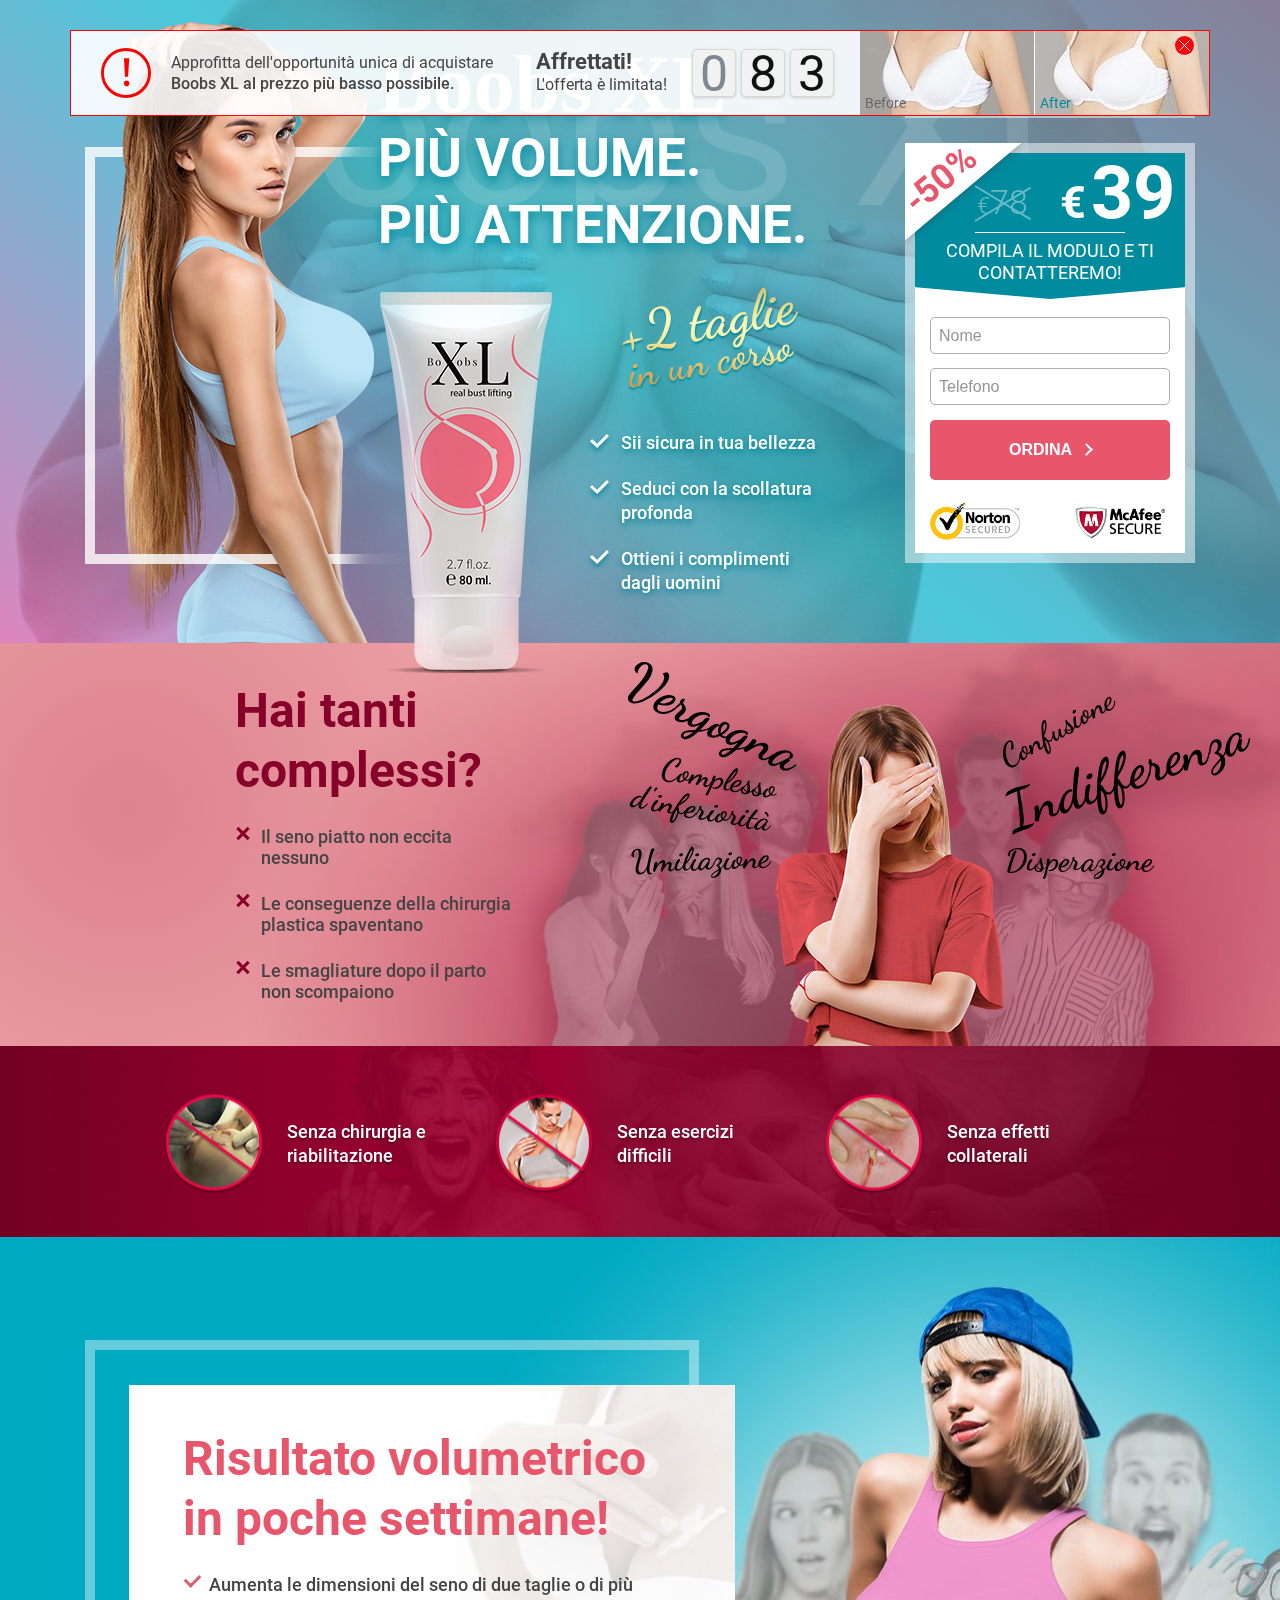
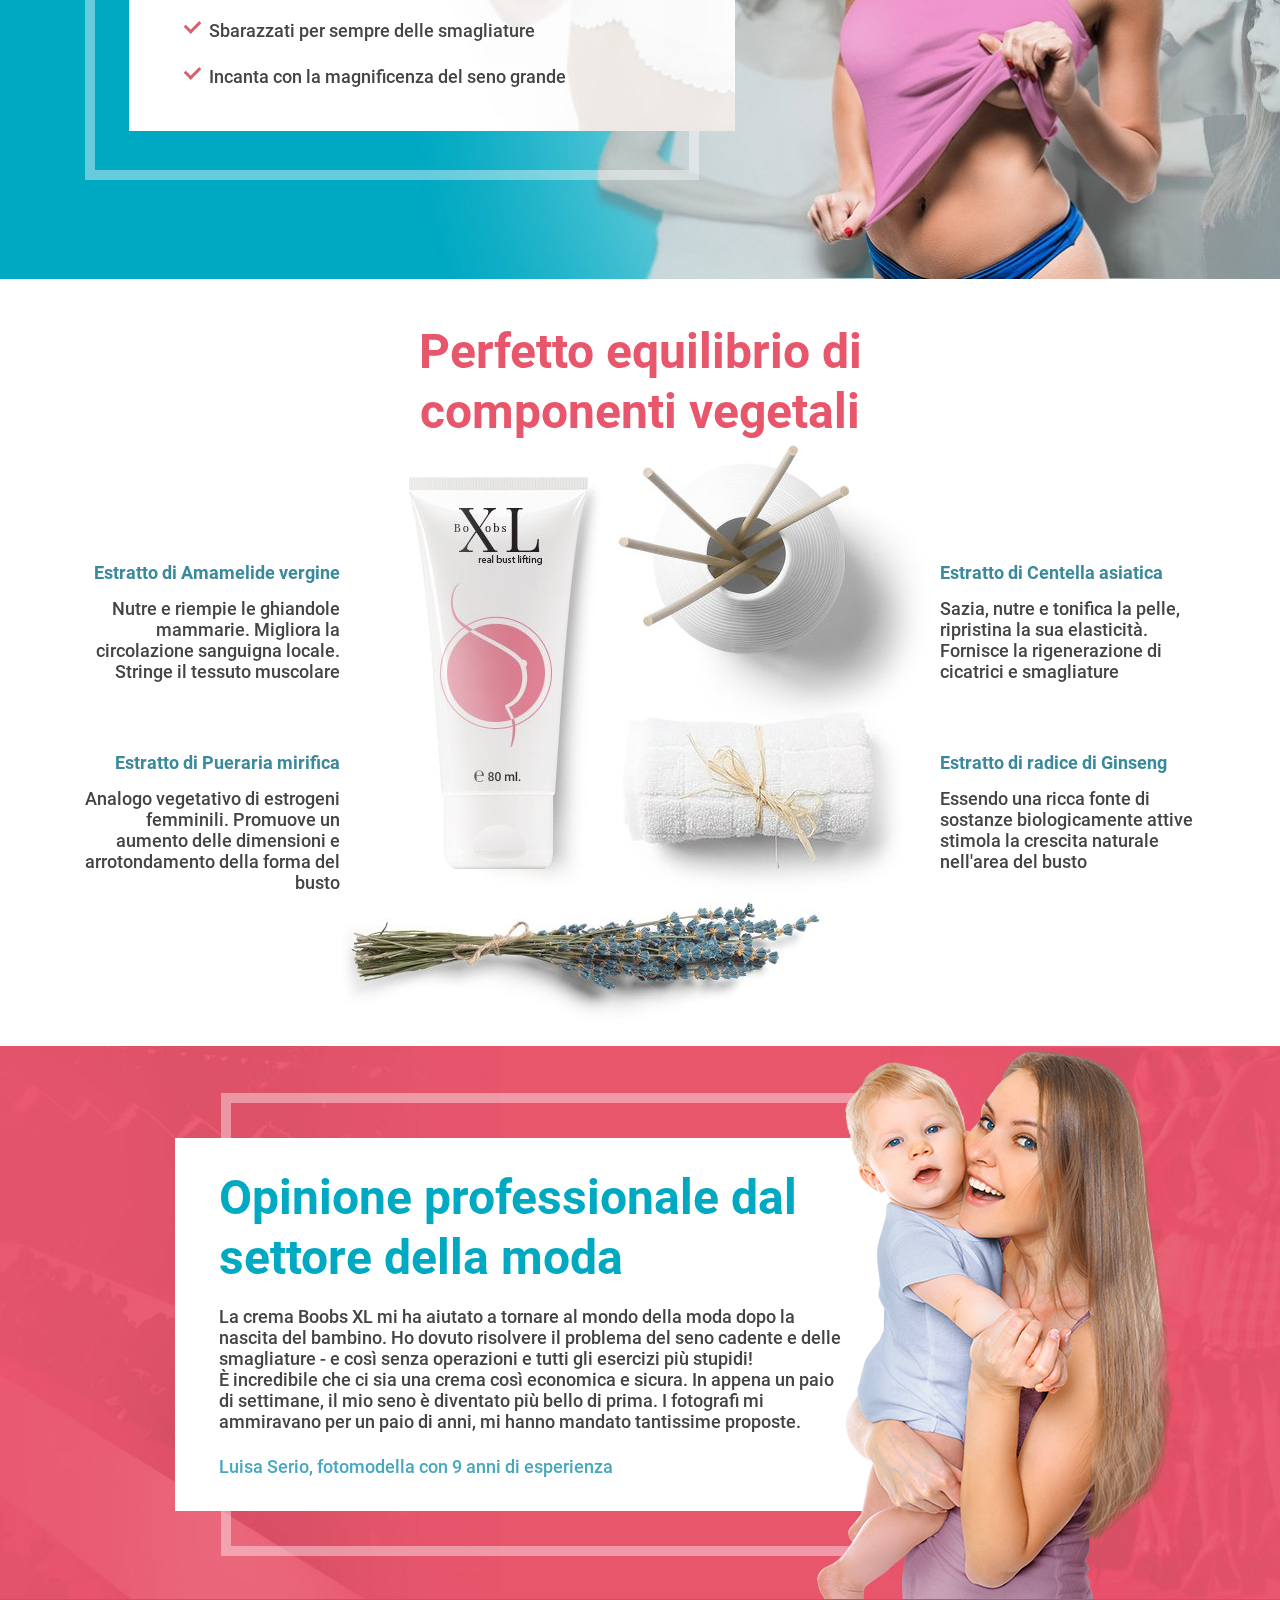
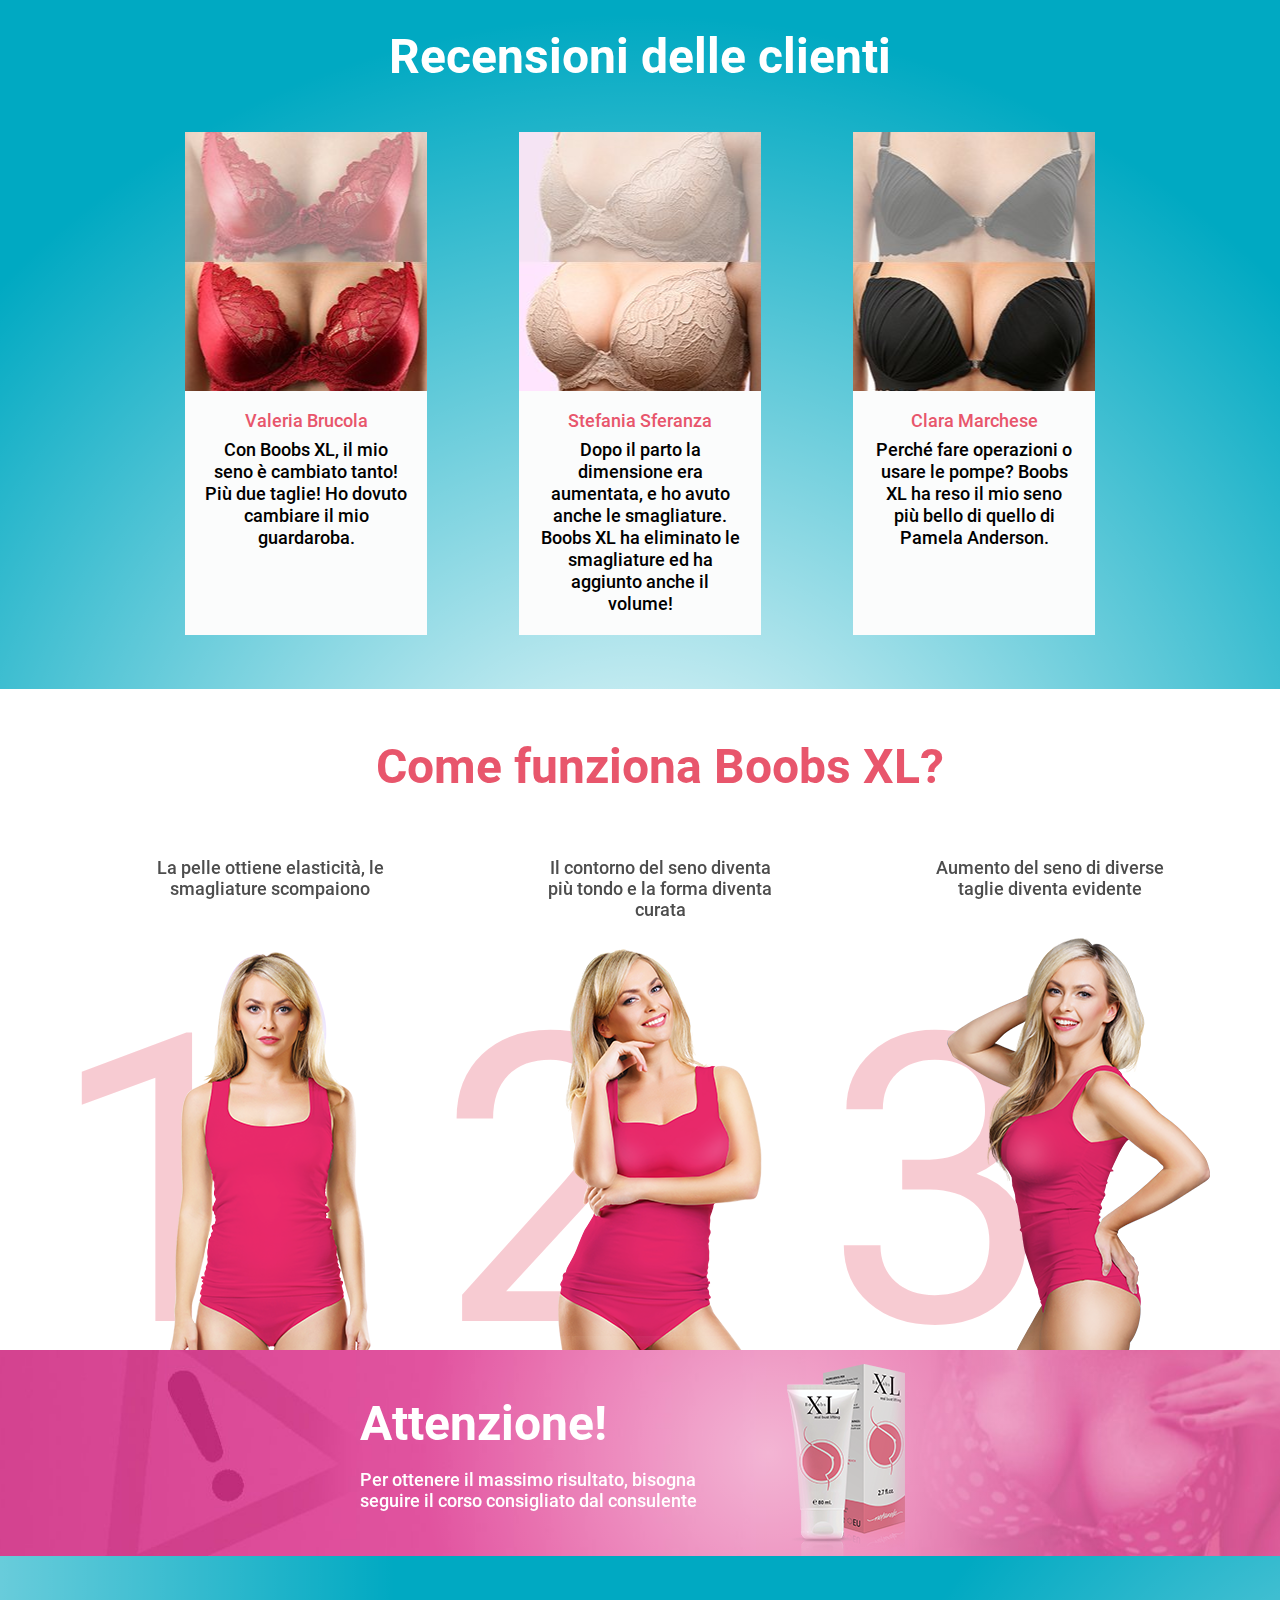
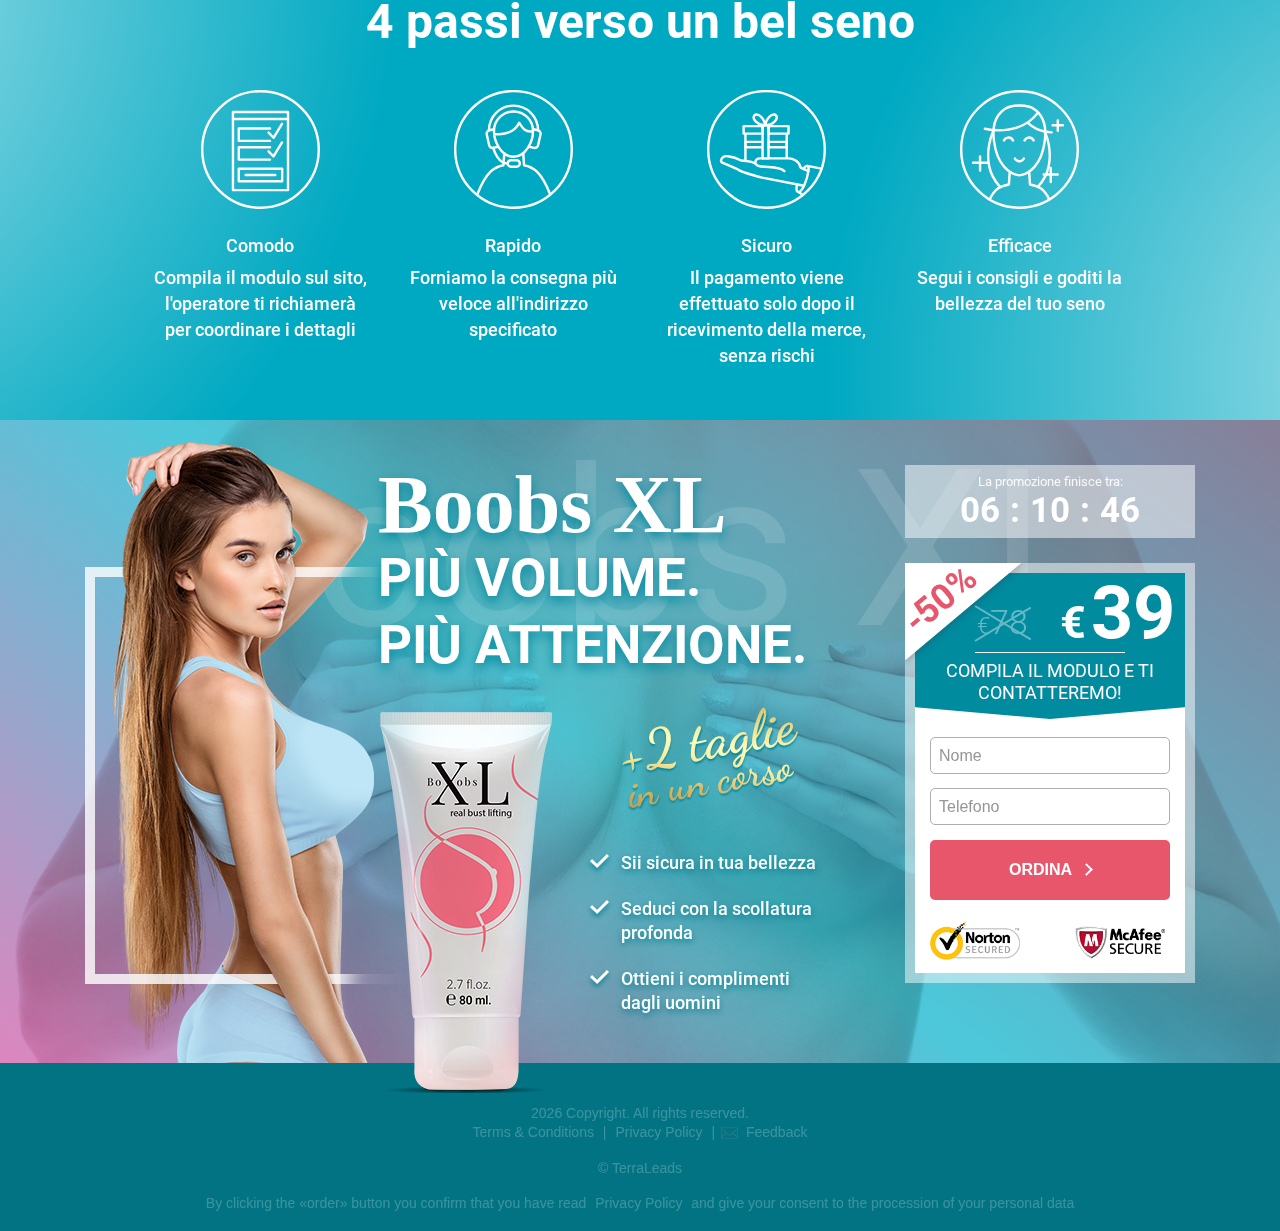
==== boobs-xl/index.html @ 7224a563 "add boobs" ====
<!DOCTYPE html>
<html lang="it">

<head>
  <meta charset="UTF-8">
  <meta name="viewport" content="width=device-width, user-scalable=no, initial-scale=1.0, maximum-scale=1.0, minimum-scale=1.0">
  <meta http-equiv="X-UA-Compatible" content="ie=edge">
  <link href="favicon.ico" rel="shortcut icon" type="image/x-icon"/>
  <style>
    .slick-list,.slick-slider,.slick-track{display:block;position:relative}.slick-loading .slick-slide,.slick-loading .slick-track{visibility:hidden}.slick-dots,ol,ul{list-style:none}.counter__elem,.out,.slick-dots li button,.slick-list,.tl-order{overflow:hidden}.slick-slider{box-sizing:border-box;-webkit-user-select:none;-moz-user-select:none;-ms-user-select:none;user-select:none;-webkit-touch-callout:none;-khtml-user-select:none;-ms-touch-action:pan-y;touch-action:pan-y;-webkit-tap-highlight-color:transparent}.counter__elem,.timer{-moz-user-select:none;-ms-user-select:none}.slick-list{margin:0;padding:0}.slick-list:focus{outline:0}.slick-list.dragging{cursor:pointer;cursor:hand}.slick-slider .slick-list,.slick-slider .slick-track{-webkit-transform:translate3d(0,0,0);-moz-transform:translate3d(0,0,0);-ms-transform:translate3d(0,0,0);-o-transform:translate3d(0,0,0);transform:translate3d(0,0,0)}.slick-track{top:0;left:0;margin-left:auto;margin-right:auto}.slick-track:after,.slick-track:before{display:table;content:''}.slick-track:after{clear:both}.slick-slide{display:none;float:left;height:100%;min-height:1px}[dir=rtl] .slick-slide{float:right}.slick-slide img{display:block}.slick-slide.slick-loading img{display:none}.slick-slide.dragging img{pointer-events:none}.slick-initialized .slick-slide{display:block}.slick-vertical .slick-slide{display:block;height:auto;border:1px solid transparent}.slick-arrow.slick-hidden{display:none}.slick-loading .slick-list{background:url(img/ajax-loader.gif) center center no-repeat #fff}a,abbr,acronym,address,applet,article,aside,audio,b,big,blockquote,body,canvas,caption,center,cite,code,dd,del,details,dfn,div,dl,dt,em,embed,fieldset,figcaption,figure,footer,form,h1,h2,h3,h4,h5,h6,header,hgroup,html,i,iframe,img,ins,kbd,label,legend,li,mark,menu,nav,object,ol,output,p,pre,q,ruby,s,samp,section,small,span,strike,strong,sub,summary,sup,table,tbody,td,tfoot,th,thead,time,tr,tt,u,ul,var,video{margin:0;padding:0;border:0;font:inherit;vertical-align:baseline;-webkit-box-sizing:border-box;box-sizing:border-box}.title,body,h1,h2,h3,h4,h5,h6{font-family:Roboto,sans-serif}article,aside,details,figcaption,figure,footer,header,hgroup,menu,nav,section{display:block}body{line-height:1;-webkit-text-size-adjust:100%}blockquote,q{quotes:none}blockquote:after,blockquote:before,q:after,q:before{content:'';content:none}table{border-collapse:collapse;border-spacing:0}.icon{font-size:10px}.icon:before{content:' ';vertical-align:middle;display:inline-block;background-image:url(img/svg/sprite.svg);background-repeat:no-repeat;-webkit-background-size:11.8em 47.2em;background-size:11.8em 47.2em}.no-svg .icon:before{background-image:url(svg/sprite.png)}.icon.svg-first:before{background-position:-1em -1em;width:9.8em;height:9.8em}.icon.svg-fourth:before{background-position:-1em -12.8em;width:9.8em;height:9.8em}.icon.svg-second:before{background-position:-1em -24.6em;width:9.8em;height:9.8em}.icon.svg-third:before{background-position:-1em -36.4em;width:9.8em;height:9.8em}@font-face{font-family:Roboto;font-style:normal;font-weight:300;src:url(fonts/roboto-300.eot);src:local("Roboto Light"),local("Roboto-Light"),url(fonts/roboto-300.eot?#iefix) format("embedded-opentype"),url(fonts/roboto-300.woff2) format("woff2"),url(fonts/roboto-300.woff) format("woff"),url(fonts/roboto-300.ttf) format("truetype"),url(fonts/roboto-300.svg#Roboto) format("svg")}@font-face{font-family:Roboto;font-style:normal;font-weight:400;src:url(fonts/roboto-regular.eot);src:local("Roboto"),local("Roboto-Regular"),url(fonts/roboto-regular.eot?#iefix) format("embedded-opentype"),url(fonts/roboto-regular.woff2) format("woff2"),url(fonts/roboto-regular.woff) format("woff"),url(fonts/roboto-regular.ttf) format("truetype"),url(fonts/roboto-regular.svg#Roboto) format("svg")}@font-face{font-family:Roboto;font-style:normal;font-weight:500;src:url(fonts/roboto-500.eot);src:local("Roboto Medium"),local("Roboto-Medium"),url(fonts/roboto-500.eot?#iefix) format("embedded-opentype"),url(fonts/roboto-500.woff2) format("woff2"),url(fonts/roboto-500.woff) format("woff"),url(fonts/roboto-500.ttf) format("truetype"),url(fonts/roboto-500.svg#Roboto) format("svg")}@font-face{font-family:Roboto;font-style:normal;font-weight:700;src:url(fonts/roboto-700.eot);src:local("Roboto Bold"),local("Roboto-Bold"),url(fonts/roboto-700.eot?#iefix) format("embedded-opentype"),url(fonts/roboto-700.woff2) format("woff2"),url(fonts/roboto-700.woff) format("woff"),url(fonts/roboto-700.ttf) format("truetype"),url(fonts/roboto-700.svg#Roboto) format("svg")}@font-face{font-family:'Dancing Script';font-style:normal;font-weight:700;src:url(fonts/DancingScript-Bold.eot);src:local("Dancing Script Bold"),local("DancingScript-Bold"),url(fonts/DancingScript-Bold.eot?#iefix) format("embedded-opentype"),url(fonts/DancingScript-Bold.woff2) format("woff2"),url(fonts/DancingScript-Bold.woff) format("woff"),url(fonts/DancingScript-Bold.ttf) format("truetype"),url(fonts/DancingScript-Bold.svg#Roboto) format("svg")}html{font-size:16px}.out{min-width:320px}section{padding:28px 0 24px}img{max-width:100%}.inner{position:relative;margin-left:auto;margin-right:auto;padding-left:15px;padding-right:15px;width:320px}.inner:after{content:" ";display:table;clear:both}.title{font-size:1.5rem;font-weight:900;line-height:1.625rem;text-align:center;color:#fff}.title_blue{color:#00a9c2}.title_pink{color:#e8566c}.title_dark{color:#860029}.counter{white-space:nowrap;display:inline-block;font-size:0;padding-right:12px}.counter__elem{display:inline-block;background-color:#f1f2f2;border:1px solid #d7d7d7;-webkit-border-radius:5px;border-radius:5px;-webkit-box-shadow:0 1px 3px rgba(194,194,194,.75);box-shadow:0 1px 3px rgba(194,194,194,.75);color:#111;width:22px;height:28px;font-size:1.8125rem;line-height:1.75rem;margin-right:4px;text-align:center;-webkit-user-select:none;user-select:none}.icons-secure,.timer{-webkit-user-select:none}.counter__elem:nth-of-type(1){color:#828693}.timer,.tl-order{max-width:290px;color:#fff;background-color:rgba(255,255,255,.5)}.counter__elem:last-child{margin-right:0}@-webkit-keyframes scaling{0%{-webkit-transform:scale(1);transform:scale(1)}50%{-webkit-transform:scale(1.5);transform:scale(1.5)}100%,80%{opacity:0}}@keyframes scaling{0%{-webkit-transform:scale(1);transform:scale(1)}50%{-webkit-transform:scale(1.5);transform:scale(1.5)}100%,80%{opacity:0}}.hurryUp__ba{display:none}.timer{font-size:.8125rem;width:100%;font-weight:700;display:-webkit-box;display:-webkit-flex;display:-ms-flexbox;display:flex;-webkit-box-pack:center;-webkit-justify-content:center;-ms-flex-pack:center;justify-content:center;-webkit-flex-wrap:wrap;-ms-flex-wrap:wrap;flex-wrap:wrap;padding:10px;user-select:none}.icons-secure,.tl-order .form__submit{-moz-user-select:none;-ms-user-select:none}.timer__title{display:block;width:100%;text-align:center;font-weight:400;margin-bottom:5px;opacity:.9}.timer__hours,.timer__minutes,.timer__seconds{font-size:2.1875rem}.timer__hours,.timer__minutes{position:relative;margin-right:30px}.timer__hours::after,.timer__minutes::after{content:':';position:absolute;right:-20px;top:0;bottom:0;margin:auto}.icons-secure{display:-webkit-box;display:-webkit-flex;display:-ms-flexbox;display:flex;-webkit-box-pack:justify;-webkit-justify-content:space-between;-ms-flex-pack:justify;justify-content:space-between;user-select:none}.mcAfee,.norton{-webkit-background-size:contain;background-size:contain;background-repeat:no-repeat;display:inline-block;width:95px;height:45px}.mcAfee{background-image:url([data-uri]);padding-top:7px;padding-bottom:2px}.norton{background-image:url([data-uri])}html[lang=bg] .price__new{position:relative}html[lang=bg] .price__new::after{content:"\0441  \0432 \043A \043B \044E \0447 \0435 \043D \043E  \0414 \0414 \0421 ";position:absolute;left:0;right:0;bottom:-10px;display:block;width:100%;text-align:center;font-size:10px}.tl-order{width:100%;position:relative;padding:10px}.tl-order .head{background:#018b9f;position:relative;z-index:10;padding:3px 10px}.tl-order .head.edge::after,.tl-order .head.edge::before{content:'';z-index:-1;display:block;height:15px;position:absolute;background:#018b9f;bottom:-12px}.tl-order .head.edge::before{right:50%;left:0;-webkit-transform-origin:100% 100%;-ms-transform-origin:100% 100%;transform-origin:100% 100%;-webkit-transform:rotate(5deg) skewX(5deg);-ms-transform:rotate(5deg) skewX(5deg);transform:rotate(5deg) skewX(5deg)}.tl-order .head.edge::after{left:50%;right:0;-webkit-transform-origin:0 100%;-ms-transform-origin:0 100%;transform-origin:0 100%;-webkit-transform:rotate(-5deg) skewX(-5deg);-ms-transform:rotate(-5deg) skewX(-5deg);transform:rotate(-5deg) skewX(-5deg)}.tl-order .head__title{font-size:1.125rem;line-height:1.375rem;text-transform:uppercase;text-align:center;margin:auto;padding:0 20px;position:relative}.tl-order .head__title::before{content:'';position:absolute;top:-8px;left:50px;right:50px;height:1px;background-color:#fff}.tl-order .head__discount{font-weight:700;position:absolute;left:-10px;top:-10px;color:#e8566c;width:116px;height:98px}.tl-order .head__discount::before{content:'';position:absolute;display:block;width:152px;height:152px;background-color:#fff;top:0;left:0;-webkit-transform:translate(-66px,-86px) rotate(50deg);-ms-transform:translate(-66px,-86px) rotate(50deg);transform:translate(-66px,-86px) rotate(50deg);-webkit-box-shadow:0 2px 9px rgba(71,20,26,.34);box-shadow:0 2px 9px rgba(71,20,26,.34)}.tl-order .head__discount::after{content:'-50%';font-size:2.25rem;position:absolute;text-align:center;top:40%;left:45%;color:#e8566c;margin:auto;display:block;-webkit-transform-origin:0 0;-ms-transform-origin:0 0;transform-origin:0 0;-webkit-transform:rotate(-40deg) translate(-63%,-85%);-ms-transform:rotate(-40deg) translate(-63%,-85%);transform:rotate(-40deg) translate(-63%,-85%);z-index:10}.tl-order .price{display:-webkit-box;display:-webkit-flex;display:-ms-flexbox;display:flex;-webkit-flex-wrap:wrap;-ms-flex-wrap:wrap;flex-wrap:wrap;-webkit-box-pack:justify;-webkit-justify-content:space-between;-ms-flex-pack:justify;justify-content:space-between;-webkit-box-align:end;-webkit-align-items:flex-end;-ms-flex-align:end;align-items:flex-end;font-size:0;width:100%;line-height:1;text-align:right;padding-left:50px;margin-bottom:10px}.tl-order .price__old{position:relative;color:#fff;opacity:.4;font-size:0;font-weight:300;top:-8px;padding:4px 2px;margin-right:10px;display:inline-block;white-space:nowrap}.tl-order .price__old .tl-raw-currency{font-size:1.5rem;vertical-align:baseline;line-height:.9}.tl-order .price__old .tl-raw-cost-promo{font-size:2.125rem;line-height:.8}.tl-order .price__old-crossed::after,.tl-order .price__old-crossed::before{content:'';position:absolute;left:50%;right:0;margin-left:-50%;-webkit-transform-origin:0 50%;-ms-transform-origin:0 50%;transform-origin:0 50%;display:block;width:118%;border-bottom:2px solid}.tl-order .price__old-crossed::before{top:0;-webkit-transform:rotate(31deg);-ms-transform:rotate(31deg);transform:rotate(31deg)}.tl-order .price__old-crossed::after{bottom:0;-webkit-transform:rotate(-31deg);-ms-transform:rotate(-31deg);transform:rotate(-31deg)}.tl-order .price__new{position:relative;font-size:0;font-weight:900;display:inline-block;white-space:nowrap;color:#fff}.tl-order .price__new .tl-raw-currency{font-size:2.8rem;vertical-align:baseline;line-height:.7;margin-right:5px}.tl-order .price__new .tl-raw-cost{font-size:4.625rem;line-height:1}.tl-order .form{padding:30px 15px 8px;background-color:#fff;position:relative}.tl-order .form .input-wrapper{position:relative;margin-bottom:14px}.tl-order .form .input-wrapper:last-of-type{margin-bottom:0}.tl-order .form .input-wrapper .error{border:1px solid red}.tl-order .form .input-wrapper .error+label{color:red;position:absolute;left:9px;top:2px;display:block;font-size:10px}.tl-order .form .al-country{display:none}.tl-order .form__secure{color:#959595;font-size:.75rem;line-height:14px;padding-top:11px}.tl-order .form__submit{border:none;width:100%;height:60px;margin-top:15px;-webkit-user-select:none;user-select:none}.tl-order .form__submit:disabled{opacity:.7;cursor:not-allowed}.tl-order .form__input{display:block;width:100%;-webkit-box-sizing:border-box;box-sizing:border-box;height:37px;background-color:#fff;border:1px solid #aeaeae;-webkit-border-radius:5px;border-radius:5px;font-size:1rem;padding:0 8px;outline:0}.tl-order .form__input::-webkit-input-placeholder{font-size:1rem;color:#959595}.tl-order .form__input:-ms-input-placeholder{font-size:1rem;color:#959595}.tl-order .form__input::-ms-input-placeholder{font-size:1rem;color:#959595}.tl-order .form__input::placeholder{font-size:1rem;color:#959595}.tl-order .form__input:focus{color:#444;border-color:#018b9f}.tl-order .form__checkbox,.tl-order .form__input+label{display:none}.tl-order .form__checkbox:checked+label::after{opacity:1}.tl-order .form__check{display:block;padding-left:30px;font-size:12px;color:#959595}.tl-order .form__check::before{content:"";display:block;position:absolute;width:16px;height:16px;border:1px solid #000;background-color:#fff;top:0;left:0;cursor:pointer;-webkit-border-radius:5px;border-radius:5px}.tl-order .form__check::after{content:"";display:block;position:absolute;width:10px;height:4px;top:4px;left:3px;border-bottom:2px solid #000;border-left:2px solid #000;-webkit-transform:rotate(-45deg);-ms-transform:rotate(-45deg);transform:rotate(-45deg);opacity:0;cursor:pointer}.tl-order .form__check .link{color:inherit;display:block}.tl-order .form__check .link:hover{text-decoration:underline}.header__main,footer .footer__main{position:relative;padding-top:25px;background:-webkit-linear-gradient(52deg,rgba(201,90,158,.7) 0,rgba(75,175,200,.7) 52%,rgba(82,75,108,.7) 99%,rgba(82,75,108,.7) 100%),-webkit-radial-gradient(circle 163px at 45% 200px,rgba(57,137,156,.8) 0,rgba(255,255,255,0) 100%),url(img/bg-header-mobile.jpg) center top no-repeat,#fff;background:-o-linear-gradient(52deg,rgba(201,90,158,.7) 0,rgba(75,175,200,.7) 52%,rgba(82,75,108,.7) 99%,rgba(82,75,108,.7) 100%),-o-radial-gradient(circle 163px at 45% 200px,rgba(57,137,156,.8) 0,rgba(255,255,255,0) 100%),url(img/bg-header-mobile.jpg) center top no-repeat,#fff;background:linear-gradient(38deg,rgba(201,90,158,.7) 0,rgba(75,175,200,.7) 52%,rgba(82,75,108,.7) 99%,rgba(82,75,108,.7) 100%),radial-gradient(circle 163px at 45% 200px,rgba(57,137,156,.8) 0,rgba(255,255,255,0) 100%),url(img/bg-header-mobile.jpg) center top no-repeat,#fff;background-repeat:no-repeat}.header__content,footer .footer__content{display:-webkit-box;display:-webkit-flex;display:-ms-flexbox;display:flex;-webkit-box-orient:vertical;-webkit-box-direction:normal;-webkit-flex-direction:column;-ms-flex-direction:column;flex-direction:column;-webkit-box-pack:end;-webkit-justify-content:flex-end;-ms-flex-pack:end;justify-content:flex-end;-webkit-align-content:flex-start;-ms-flex-line-pack:start;align-content:flex-start}.header__content-text,footer .footer__content-text{display:inline-block;color:#000;font-size:.875rem;line-height:1rem;font-weight:500}.header__text,footer .footer__text{position:relative;padding-left:75px}.header__text::before,footer .footer__text::before{content:'';position:absolute;display:block;left:-92px;bottom:0;width:200px;height:340px;background:url(img/girl-header.png) center bottom no-repeat;-webkit-background-size:contain;background-size:contain;pointer-events:none}.header__title,footer .footer__title{position:relative;color:#fff;font-size:1.5rem;line-height:1.75rem;font-weight:900;text-shadow:0 5px 11px #3a899c;width:100%}.header__title .name,footer .footer__title .name{font-family:Georgia;display:block;font-weight:700;font-size:1.6875rem;line-height:1.75rem}.header__pluses,footer .footer__pluses{position:relative;padding-right:100px;margin-top:20px;color:#fff;min-height:180px}.header__pluses::after,footer .footer__pluses::after{content:'';display:block;position:absolute;right:-6px;bottom:-30px;width:107px;height:209px;background:url(img/product-head_eu.png) center center no-repeat;-webkit-background-size:contain;background-size:contain;z-index:10}.header__pluses-item,footer .footer__pluses-item{position:relative;font-size:.875rem;line-height:1.125rem;font-weight:500;margin-bottom:13px;padding-left:20px;text-shadow:0 3px 6px #018093}.header__pluses-item::before,footer .footer__pluses-item::before{content:'';display:block;position:absolute;top:2px;left:-8px;background-image:url(img/icons.png);background-position:-34px -104px;width:24px;height:20px}.header__pluses-item:last-child,footer .footer__pluses-item:last-child{margin-bottom:15px}.header__up-size,footer .footer__up-size{font-family:"Dancing Script",cursive;color:#ffde00;font-weight:700;line-height:2.25rem;text-shadow:0 2px 2px #018b9f;-webkit-transform:rotate(-10deg);-ms-transform:rotate(-10deg);transform:rotate(-10deg)}.header__harry,footer .footer__harry{position:relative;display:-webkit-box;display:-webkit-flex;display:-ms-flexbox;display:flex;-webkit-box-align:center;-webkit-align-items:center;-ms-flex-align:center;align-items:center;padding-right:40px;padding-top:6px;padding-bottom:6px;margin-bottom:16px}.header__harry>*,footer .footer__harry>*{position:relative}.header__harry::before,footer .footer__harry::before{content:'';display:block;position:absolute;left:-500px;right:-500px;top:0;bottom:0;background:-webkit-radial-gradient(circle 150px at 40% -80%,#8f1c33 0,transparent 100%),#f5b1b1;background:-o-radial-gradient(circle 150px at 40% -80%,#8f1c33 0,transparent 100%),#f5b1b1;background:radial-gradient(circle 150px at 40% -80%,#8f1c33 0,transparent 100%),#f5b1b1}.header__harry-text,footer .footer__harry-text{font-size:1rem;line-height:1.125rem}.header__order,footer .footer__order{min-width:290px;width:290px;margin-bottom:27px}.header__order .timer,footer .footer__order .timer{margin-bottom:25px;margin-left:auto;margin-right:auto}.navbar{position:fixed;width:100%;bottom:0;margin:0;padding:10px 0;-webkit-transform:translateY(110%);-ms-transform:translateY(110%);transform:translateY(110%);background-color:rgba(235,235,235,.85);-webkit-box-shadow:0 -5px 15px rgba(0,0,0,.15);box-shadow:0 -5px 15px rgba(0,0,0,.15);z-index:200}.navbar-contein{display:-webkit-box;display:-webkit-flex;display:-ms-flexbox;display:flex;-webkit-box-orient:horizontal;-webkit-box-direction:normal;-webkit-flex-flow:row nowrap;-ms-flex-flow:row nowrap;flex-flow:row nowrap;-webkit-box-pack:justify;-webkit-justify-content:space-between;-ms-flex-pack:justify;justify-content:space-between;-webkit-box-align:center;-webkit-align-items:center;-ms-flex-align:center;align-items:center}.navbar.fixed{-webkit-transform:translateY(0);-ms-transform:translateY(0);transform:translateY(0);-webkit-transition:-webkit-transform .7s;-o-transition:transform .7s;transition:transform .7s;transition:transform .7s,-webkit-transform .7s}.navbar-logo,.navbar-menu{display:none}.wrap-button{font-size:0}.navbar-button{display:inline-block;width:250px}.order-btn{display:block;margin-top:26px;margin-bottom:20px}.navbar-button,.order-btn{position:relative;padding:0 20px;color:#fff;font-size:1rem;font-weight:700;line-height:3.375rem;text-align:center;background:-webkit-gradient(linear,left bottom,left top,from(#b82b3f),to(#e8566c));background:-webkit-linear-gradient(bottom,#b82b3f 0,#e8566c 100%);background:-o-linear-gradient(bottom,#b82b3f 0,#e8566c 100%);background:linear-gradient(to top,#b82b3f 0,#e8566c 100%);-webkit-border-radius:10px;border-radius:10px;text-transform:uppercase;text-decoration:none;cursor:pointer;outline:0;overflow:hidden;z-index:200}.navbar-button::after,.order-btn::after{content:'';display:inline-block;width:7px;height:7px;margin-left:6px;margin-bottom:1px;border:2px solid #fff;border-top:none;border-right:none;-webkit-transform:rotate(-135deg);-ms-transform:rotate(-135deg);transform:rotate(-135deg)}.complex__inner,.stop__pros{display:-webkit-box;display:-webkit-flex;display:-ms-flexbox}.navbar-button:hover,.order-btn:hover{background:-webkit-gradient(linear,left bottom,left top,from(#b82b3f),to(#e8566c));background:-webkit-linear-gradient(bottom,#b82b3f 0,#e8566c 100%);background:-o-linear-gradient(bottom,#b82b3f 0,#e8566c 100%);background:linear-gradient(to top,#b82b3f 0,#e8566c 100%)}.navbar-button:active,.order-btn:active{background:#b82b3f}.complex{position:relative;background:url(img/bg-complex-mobile.jpg) center bottom no-repeat,#ecb4b2;-webkit-background-size:cover;background-size:cover}.complex__inner{display:flex}.complex__content{position:relative;font-weight:500;line-height:1.125rem}.complex__facepalm{-webkit-box-flex:1;-webkit-flex:1 1 auto;-ms-flex:1 1 auto;flex:1 1 auto}.steps__container,.stop__pros{-webkit-flex-flow:column wrap;-webkit-box-orient:vertical;-webkit-box-direction:normal}.complex__list{padding-right:132px}.complex__list-item{position:relative;padding-left:26px;margin-top:25px;color:#444;word-wrap:break-word}.complex__list-item::after,.complex__list-item::before{content:'';position:absolute;display:block;top:6px;left:0;width:16px;height:3px;background-color:#860029}.complex__list-item::before{-webkit-transform:rotate(45deg);-ms-transform:rotate(45deg);transform:rotate(45deg)}.complex__list-item::after{-webkit-transform:rotate(-45deg);-ms-transform:rotate(-45deg);transform:rotate(-45deg)}.facepalm{position:relative}.facepalm::before{content:'';position:absolute;width:159px;height:238px;bottom:-24px;right:-30px;background:url(img/girl-facepalm.png) center bottom no-repeat;-webkit-background-size:cover;background-size:cover}.facepalm__wrapper{width:100%;height:100%;margin-top:20px}.facepalm__wrapper>div{position:absolute;width:175px}.facepalm__text{font-family:"Dancing Script",cursive;color:#000}.facepalm__freak{font-size:3.375rem}.facepalm__freak_left{text-align:right;bottom:280px;right:400px;-webkit-transform:rotate(25deg);-ms-transform:rotate(25deg);transform:rotate(25deg)}.facepalm__freak_right{right:18px;bottom:210px;-webkit-transform:rotate(-19deg);-ms-transform:rotate(-19deg);transform:rotate(-19deg)}.facepalm__douchebag{font-size:2rem}.facepalm__douchebag_left{text-align:right;bottom:200px;right:420px;-webkit-transform:rotate(10deg);-ms-transform:rotate(10deg);transform:rotate(10deg)}.facepalm__douchebag_right{bottom:290px;right:30px;-webkit-transform:rotate(-30deg);-ms-transform:rotate(-30deg);transform:rotate(-30deg)}.facepalm__noob{font-size:2rem;bottom:146px}.facepalm__noob_left{text-align:right;right:425px;-webkit-transform:rotate(-2deg);-ms-transform:rotate(-2deg);transform:rotate(-2deg)}.facepalm__noob_right{right:15px}.stop{background:url(img/bg-stop-mobile.jpg) center center no-repeat;-webkit-background-size:cover;background-size:cover}.stop__pros-item:nth-child(1)::before,.stop__pros-item:nth-child(2)::before,.stop__pros-item:nth-child(3)::before{background-image:url(img/icons.png);width:98px;height:99px}.stop__pros{display:flex;-ms-flex-flow:column wrap;flex-flow:column wrap}.stop__pros-item{position:relative;display:-webkit-box;display:-webkit-flex;display:-ms-flexbox;display:flex;-webkit-box-align:center;-webkit-align-items:center;-ms-flex-align:center;align-items:center;padding-left:122px;min-height:99px}.result__frame::before,.result__inner::before,.stop__pros-item::before{display:block;content:''}.stop__pros-item:not(:last-child){margin-bottom:18px}.stop__pros-item::before{position:absolute;left:0;top:50%;-webkit-transform:translateY(-50%);-ms-transform:translateY(-50%);transform:translateY(-50%)}.stop__pros-item:nth-child(1)::before{background-position:0 0}.stop__pros-item:nth-child(2)::before{background-position:-103px 0}.stop__pros-item:nth-child(3)::before{background-position:-206px 0}.stop__pros-text{text-shadow:0 2px 2px rgba(0,0,0,.35);color:#fff;font-weight:500;line-height:1.25rem}.result{position:relative;background:-webkit-radial-gradient(circle 327px at 60% 75%,#fff 0,rgba(255,255,255,0) 100%),#47a7bf;background:-o-radial-gradient(circle 327px at 60% 75%,#fff 0,rgba(255,255,255,0) 100%),#47a7bf;background:radial-gradient(circle 327px at 60% 75%,#fff 0,rgba(255,255,255,0) 100%),#47a7bf}.result__inner::before{position:absolute;width:186px;height:296px;background:url(img/girl-result-mob.png) center bottom no-repeat;-webkit-background-size:contain;background-size:contain;bottom:-24px;right:-37px;z-index:10}.result__frame{position:relative;max-width:606px;min-height:350px}.result__frame::before{position:absolute;top:-12px;right:14px;bottom:-14px;left:-15px;border:5px solid rgba(255,255,255,.4)}.result__content,.result__content>*{position:relative}.result__content{background-color:#fff;padding:24px 18px 28px;font-weight:500;line-height:1.125rem}.result__list{padding-right:115px}.result__list-item{position:relative;padding-left:26px;margin-top:25px;color:#444;word-wrap:break-word}.result__list-item::before,.slick-dots,.slick-next,.slick-prev{position:absolute;display:block}.slick-dots li button,.slick-next,.slick-next:focus,.slick-next:hover,.slick-prev,.slick-prev:focus,.slick-prev:hover{color:transparent;background:0 0;outline:0}.result__list-item::before{content:'';top:0;left:2px;width:12px;height:7px;border-width:0 0 3px 3px;border-style:solid;border-color:#d9606e;-webkit-transform:rotate(-45deg);-ms-transform:rotate(-45deg);transform:rotate(-45deg)}.slick-next,.slick-prev{font-size:0;line-height:0;width:36px;height:82px;padding:0;cursor:pointer;border:none;z-index:100}.slick-next:focus::before,.slick-next:hover::before,.slick-prev:focus::before,.slick-prev:hover::before{opacity:1}.slick-next.slick-disabled::before,.slick-prev.slick-disabled::before{border-color:#f3a5ae}.slick-next::before,.slick-prev::before{display:block;content:'';width:16px;height:16px;border-width:2px;border-style:solid;border-color:#d9606e}.slick-prev{left:50%;-webkit-transform:translateX(-152px);-ms-transform:translateX(-152px);transform:translateX(-152px)}.slick-prev::before{margin-right:auto;border-top:none;border-right:none;-webkit-transform:translateX(50%) rotate(45deg);-ms-transform:translateX(50%) rotate(45deg);transform:translateX(50%) rotate(45deg)}.slick-next{right:50%;-webkit-transform:translateX(152px);-ms-transform:translateX(152px);transform:translateX(152px)}.slick-next::before{margin-left:auto;border-top:none;border-left:none;-webkit-transform:translateX(-50%) rotate(-45deg);-ms-transform:translateX(-50%) rotate(-45deg);transform:translateX(-50%) rotate(-45deg)}[dir=rtl] .slick-prev{right:3px;left:auto}[dir=rtl] .slick-prev::before{content:''}[dir=rtl] .slick-next{right:auto;left:3px}[dir=rtl] .slick-next::before{content:''}.slick-dotted.slick-slider{margin-bottom:70px}.slick-dots{width:100%;padding:0;margin:20px 0 0;font-size:0;text-align:center}.slick-dots li,.slick-dots li button{position:relative;width:18px;height:18px;cursor:pointer}.slick-dots li{display:inline-block;margin:0 4px;padding:0}.slick-dots li button{font-size:0;line-height:0;display:block;padding:5px;-webkit-border-radius:50%;border-radius:50%;border:0}.slick-dots li button:focus,.slick-dots li button:hover{outline:0}.slick-dots li button::before{content:'';position:absolute;display:block;width:8px;height:8px;-webkit-border-radius:50%;border-radius:50%;top:50%;left:50%;-webkit-transform:translate(-50%,-50%);-ms-transform:translate(-50%,-50%);transform:translate(-50%,-50%);background-color:#f3a5ae;opacity:1}.slick-dots li.slick-active button::before{width:12px;height:12px;background-color:#d9606e}.consist{background:url(img/bg-consist_eu.jpg) center bottom 5px no-repeat,#fff;-webkit-background-size:290px auto;background-size:290px auto}.consist__inner{padding:0}.consist__title{margin-bottom:20px;padding:0 15px}.consist__item{text-align:center;outline:0}.consist__content{color:#444;font-weight:500;margin-bottom:14px;padding-left:15px;padding-right:15px;outline:0}.consist__name{display:block;color:#3a899c;font-weight:900;margin-bottom:15px}.consist .slick-next,.consist .slick-prev{bottom:-65px}.consist .slick-dots{margin-top:15px}.consist .slick-dotted.slick-slider{margin-bottom:340px}.expert{position:relative;background-color:#d9606e}.expert__inner::before{content:'';position:absolute;display:block;width:274px;height:392px;background:url(img/expert_eu.png) center bottom no-repeat;-webkit-background-size:contain;background-size:contain;top:-263px;left:50%;-webkit-transform:translateX(-50%);-ms-transform:translateX(-50%);transform:translateX(-50%)}.expert__content{position:relative;max-width:718px;background-color:#fff;text-align:center;padding:22px 15px 26px;font-weight:500;line-height:1.125rem;margin-top:255px}.expert__content::before{content:'';position:absolute;display:block;top:-15px;right:15px;bottom:35px;left:-15px;border:5px solid rgba(255,255,255,.4)}.expert__content>*,.how-works__item,.reviews__content{position:relative}.expert__title{margin-bottom:18px}.expert__text{color:#444}.expert__name{margin-top:15px;color:#47a7bf}.reviews{background:-webkit-radial-gradient(circle 600px at 50% 113%,#fff 0,rgba(255,255,255,0) 100%),#00a9c2;background:-o-radial-gradient(circle 600px at 50% 113%,#fff 0,rgba(255,255,255,0) 100%),#00a9c2;background:radial-gradient(circle 600px at 50% 113%,#fff 0,rgba(255,255,255,0) 100%),#00a9c2;padding-bottom:10px;padding-left:10px;padding-right:10px}.reviews .slick-next,.reviews .slick-prev{bottom:50%}.reviews .slick-next::after,.reviews .slick-next::before,.reviews .slick-prev::after,.reviews .slick-prev::before{border-color:#47a7bf}.reviews .slick-dots{margin-top:-30px}.reviews .slick-dots li button::before{background-color:#99cedc}.reviews .slick-dots li.slick-active button::before{background-color:#47a7bf}.reviews .slick-dotted.slick-slider{margin-bottom:0}.reviews__slider{margin-top:25px}.reviews__name{display:block;color:#e8566c;line-height:1.5625rem;margin-top:16px;margin-bottom:6px}.how-works__item,.steps__container{display:-webkit-box;display:-webkit-flex;display:-ms-flexbox}.reviews__content{background-color:#fbfcfc;background-repeat:no-repeat;background-position:center top;padding:260px 20px 5px;margin:0 auto 15px;text-align:center;outline:0;width:242px;min-height:444px;height:100%}.reviews__item{font-size:1.125rem;line-height:1.375rem;font-weight:500;padding-left:15px;padding-right:15px;margin-bottom:40px;outline:0}.reviews__item .red{background-image:url(img/rev-1.jpg)}.reviews__item .white{background-image:url(img/rev-2.jpg)}.reviews__item .black{background-image:url(img/rev-3.jpg)}.how-works{background-color:#fff;padding-bottom:0;counter-reset:how}.how-works .inner{padding-left:0;padding-right:0}.how-works__title{padding-left:75px;padding-right:75px}.how-works .slick-next,.how-works .slick-prev{bottom:270px}.how-works .slick-dots{margin-top:-320px}.how-works .slick-dotted.slick-slider{margin-bottom:0}.how-works__content{position:relative;font-weight:500;color:#4d4d4d;text-align:center;padding-left:40px;padding-right:40px;padding-bottom:330px;font-size:1rem;line-height:1.125rem;min-height:390px}.how-works__item{display:flex;counter-increment:how;margin-top:15px;outline:0}.how-works__item .item-content{background-position:center bottom;background-repeat:no-repeat;-webkit-background-size:auto 273px;background-size:auto 273px}.how-works__item:nth-child(1) .item-content{background-image:url(img/how-1.png)}.how-works__item:nth-child(2) .item-content{background-image:url(img/how-2.png)}.how-works__item:nth-child(3) .item-content{background-image:url(img/how-3.png)}.how-works__item::before{content:counter(how);position:absolute;bottom:0;left:8px;opacity:.3;color:#e8566c;font-size:16.625rem;line-height:.825}.how-works__item:nth-child(3)::before{left:-8px}.warning{background:radial-gradient(circle 216px at 58% 90%,rgba(255,255,255,.54) 0,rgba(255,255,255,0) 100%),url(img/bg-warning-mobile.jpg) center center no-repeat,-webkit-gradient(linear,left top,right top,from(#bd4784),color-stop(48%,#d664a0),to(#d67b9a));background:-webkit-radial-gradient(circle 216px at 58% 90%,rgba(255,255,255,.54) 0,rgba(255,255,255,0) 100%),url(img/bg-warning-mobile.jpg) center center no-repeat,-webkit-linear-gradient(left,#bd4784 0,#d664a0 48%,#d67b9a 100%);background:-o-radial-gradient(circle 216px at 58% 90%,rgba(255,255,255,.54) 0,rgba(255,255,255,0) 100%),url(img/bg-warning-mobile.jpg) center center no-repeat,-o-linear-gradient(left,#bd4784 0,#d664a0 48%,#d67b9a 100%);background:radial-gradient(circle 216px at 58% 90%,rgba(255,255,255,.54) 0,rgba(255,255,255,0) 100%),url(img/bg-warning-mobile.jpg) center center no-repeat,linear-gradient(to right,#bd4784 0,#d664a0 48%,#d67b9a 100%);-webkit-background-size:cover;background-size:cover;padding:14px 0 0}.warning__container{max-width:560px;margin:auto;padding:30px 0 45px;background:url(img/product_eu.png) top right 15px no-repeat}.warning__title{text-align:left}.warning__text{color:#fff;font-size:1rem;line-height:1.125rem;font-weight:500;padding-right:128px;margin-top:10px}.steps{background-color:#00a9c2;background-image:-webkit-radial-gradient(circle 677px at 2% 4%,rgba(255,255,255,.7) 0,rgba(255,255,255,0) 100%),-webkit-radial-gradient(circle 677px at 95% 90%,rgba(255,255,255,.7) 0,rgba(255,255,255,0) 100%);background-image:-o-radial-gradient(circle 677px at 2% 4%,rgba(255,255,255,.7) 0,rgba(255,255,255,0) 100%),-o-radial-gradient(circle 677px at 95% 90%,rgba(255,255,255,.7) 0,rgba(255,255,255,0) 100%);background-image:radial-gradient(circle 677px at 2% 4%,rgba(255,255,255,.7) 0,rgba(255,255,255,0) 100%),radial-gradient(circle 677px at 95% 90%,rgba(255,255,255,.7) 0,rgba(255,255,255,0) 100%);-webkit-background-size:991px auto;background-size:991px auto;background-position:center top}.steps__container{display:flex;-ms-flex-flow:column wrap;flex-flow:column wrap;-webkit-box-align:center;-webkit-align-items:center;-ms-flex-align:center;align-items:center}.steps__item{display:-webkit-box;display:-webkit-flex;display:-ms-flexbox;display:flex;-webkit-box-orient:vertical;-webkit-box-direction:normal;-webkit-flex-flow:column wrap;-ms-flex-flow:column wrap;flex-flow:column wrap;-webkit-box-pack:center;-webkit-justify-content:center;-ms-flex-pack:center;justify-content:center;text-align:center;min-width:200px;max-width:220px;margin-top:10px;margin-bottom:15px;color:#fff}.steps__image{margin-bottom:12px}.steps__image .icon{font-size:.758938rem}.steps__title{display:block;margin-bottom:6px}.steps__text{font-weight:500;font-size:1rem;line-height:1.25rem}div.footer{position:relative;text-align:center;font-size:.875rem!important;line-height:1.25rem!important;background:#027383!important;color:rgba(255,255,255,.7)!important;padding:18px 10px!important}.footer__cm a,.footer__list a{display:inline-block;vertical-align:bottom;font-size:inherit;color:inherit}.footer__in{opacity:.32}.footer__list{margin:0!important;padding:0 0 15px!important;line-height:1.4!important}.footer__list a{line-height:inherit;padding:0 5px;text-decoration:none}.footer__list a.underline{text-decoration:underline}.footer__cm a,.footer__list a.underline:hover{text-decoration:none}.footer__list span{font-size:inherit;line-height:1.4}.footer__cm,.footer__cm a{padding:0 5px;line-height:inherit}.footer__feedback-btn{display:inline-block;text-align:center;text-decoration:none;cursor:pointer}.footer__cm{font-family:inherit;margin:15px 0 0!important}@media screen and (min-width:992px) and (max-width:1919px){.steps{-webkit-background-size:1920px 100%;background-size:1920px 100%}}@media screen and (min-width:992px) and (min-width:1200px){.hurryUp__cont{margin-right:350px}}@media screen and (min-width:992px) and (max-width:1199px){.inner{width:960px}.hurryUp__cont{margin-right:25px}.header__text::before,footer .footer__text::before{left:-15px}.header__title,footer .footer__title{font-size:2.5rem;line-height:3.2rem}.header__title .name,footer .footer__title .name{font-size:4rem}.header__pluses,footer .footer__pluses{max-width:170px}.header__pluses::after,footer .footer__pluses::after{left:-175px}.header__order,footer .footer__order{margin-left:20px}.navbar-menu{max-width:666px}.complex__content{margin-left:70px}.facepalm::before{right:100px}.facepalm__wrapper{-webkit-transform:translateX(90px);-ms-transform:translateX(90px);transform:translateX(90px)}.stop__pros{padding:0 40px}.consist{-webkit-background-size:400px auto;background-size:400px auto;background-position:50% 80%}.consist__slider{padding-top:80px;padding-bottom:20px}.expert__content{padding-right:230px}.reviews__slider,.steps__container{padding:0 30px}}@media screen and (min-width:1920px){.steps{-webkit-background-size:cover;background-size:cover}}@media screen and (min-width:1200px){.inner{width:1140px}.hurryUp__ba{position:absolute;right:0;top:0;bottom:0;display:-webkit-box;display:-webkit-flex;display:-ms-flexbox;display:flex}.hurryUp__after,.hurryUp__before{margin-left:1px;position:relative}.hurryUp__after::before,.hurryUp__before::before{position:absolute;left:5px;bottom:5px;font-size:.875rem}.hurryUp__before::before{content:'Before';color:#686868}.hurryUp__after::before{content:'After';color:#018b9f}.header__text::before,footer .footer__text::before{left:0}.header__title,footer .footer__title{font-size:3.3125rem;line-height:4.1875rem}.header__title .name,footer .footer__title .name{font-size:5.125rem;line-height:5rem}.header__pluses,footer .footer__pluses{max-width:238px;margin-right:42px}.header__pluses::after,footer .footer__pluses::after{left:-205px}.header__up-size,footer .footer__up-size{margin-right:50px}.header__order,footer .footer__order{margin-left:40px}.navbar-menu{max-width:800px}.complex__content{margin-left:150px}.facepalm::before{right:190px}.stop__pros{padding:0 80px}.consist{-webkit-background-size:auto auto;background-size:auto auto}.consist__slider{padding-top:120px;padding-bottom:60px;min-height:580px}.expert__content{padding-right:50px}.reviews__slider{padding:0 100px}.steps__container{padding:0 65px}}@media screen and (max-width:1199px){.header__up-size,footer .footer__up-size{margin-right:-26px;margin-left:40px}}@media screen and (max-width:992px){.navbar-button{min-width:160px;max-width:200px}}@media screen and (min-width:992px){.navbar-menu,.steps__container,.stop__pros{-webkit-box-orient:horizontal}.title{font-size:3rem;line-height:3.75rem}.counter{padding-right:0}.counter__elem{font-size:3.1rem;background-color:#f1f2f2;-webkit-border-radius:5px;border-radius:5px;-webkit-box-shadow:0 1px 3px rgba(194,194,194,.75);box-shadow:0 1px 3px rgba(194,194,194,.75);height:48px;line-height:3rem;width:44px;margin-right:5px}.hurryUp{display:-webkit-box;display:-webkit-flex;display:-ms-flexbox;display:flex;-webkit-box-pack:justify;-webkit-justify-content:space-between;-ms-flex-pack:justify;justify-content:space-between;-webkit-box-align:center;-webkit-align-items:center;-ms-flex-align:center;align-items:center;background-image:url([data-uri]);background-repeat:no-repeat;-webkit-background-size:50px 50px;background-size:50px 50px;background-position:30px center;min-height:84px;font-size:0;margin:0 auto;background-color:rgba(255,255,255,.9);border:1px solid red;padding:18px 25px 18px 100px;position:absolute;top:30px;left:0;right:0;z-index:190;-webkit-transition:top .5s;-o-transition:top .5s;transition:top .5s}.hurryUp:after{content:" ";display:table;clear:both}.hurryUp__cont{display:-webkit-box;display:-webkit-flex;display:-ms-flexbox;display:flex;-webkit-box-pack:end;-webkit-justify-content:flex-end;-ms-flex-pack:end;justify-content:flex-end;-webkit-box-align:center;-webkit-align-items:center;-ms-flex-align:center;align-items:center;margin-left:auto}.hurryUp.js-fixed{position:fixed;top:70px}.hurryUp.js-absolute{top:30px}.hurryUp__close{cursor:pointer;position:absolute;right:15px;top:5px;display:block;width:19px;height:19px;background-image:url([data-uri]);-webkit-background-size:contain;background-size:contain;z-index:10}.hurryUp__text{display:inline-block;vertical-align:top;color:#454444;font-size:1rem;line-height:1.3125rem;padding-right:25px}.hurryUp__text-bold{font-size:1.375rem;font-weight:700}.hurryUp__text-desc{font-size:1rem;font-weight:400;display:block}.hurryUp__text-medium,.navbar-menu li{font-weight:500}.hurryUp>.hurryUp__text{max-width:360px}.show-btn{opacity:0;cursor:pointer;height:65px;position:fixed;right:20px;top:70px;-webkit-transition:opacity .5s;-o-transition:opacity .5s;transition:opacity .5s;width:65px;z-index:-1}.show-btn svg,.show-btn::after,.show-btn::before{bottom:0;height:46px;left:0;margin:auto;position:absolute;right:0;top:0;width:46px}.show-btn::after,.show-btn::before{content:'';display:block;border:1px solid #FF0404;-webkit-border-radius:50%;border-radius:50%;-webkit-animation:scaling 3s infinite cubic-bezier(.215,.61,.355,1);animation:scaling 3s infinite cubic-bezier(.215,.61,.355,1)}.show-btn::before{width:37px;height:37px}.show-btn::after{width:43px;height:43px;border-color:rgba(255,18,17,.26)}.show-btn.js-active{opacity:1;z-index:100}.header__main,footer .footer__main{background:-webkit-linear-gradient(52deg,rgba(215,79,161,.7) 0,rgba(0,177,203,.7) 48%,rgba(84,74,111,.7) 99%,rgba(84,74,111,.7) 100%),url(img/bg-header-desktop.jpg) center center no-repeat,#fff;background:-o-linear-gradient(52deg,rgba(215,79,161,.7) 0,rgba(0,177,203,.7) 48%,rgba(84,74,111,.7) 99%,rgba(84,74,111,.7) 100%),url(img/bg-header-desktop.jpg) center center no-repeat,#fff;background:linear-gradient(38deg,rgba(215,79,161,.7) 0,rgba(0,177,203,.7) 48%,rgba(84,74,111,.7) 99%,rgba(84,74,111,.7) 100%),url(img/bg-header-desktop.jpg) center center no-repeat,#fff;-webkit-background-size:cover;background-size:cover;padding-bottom:30px}.header__main::before,footer .footer__main::before{content:'Boobs XL';position:absolute;display:block;top:20px;left:50%;-webkit-transform:translateX(-50%);-ms-transform:translateX(-50%);transform:translateX(-50%);color:#fff;opacity:.12;font-size:13.75rem;line-height:1;white-space:nowrap}.header__content,footer .footer__content{-webkit-box-orient:horizontal;-webkit-box-direction:normal;-webkit-flex-direction:row;-ms-flex-direction:row;flex-direction:row}.header__text::before,footer .footer__text::before{width:366px;height:621px;bottom:0}.header__text,footer .footer__text{display:-webkit-box;display:-webkit-flex;display:-ms-flexbox;display:flex;-webkit-box-align:stretch;-webkit-align-items:stretch;-ms-flex-align:stretch;align-items:stretch;-webkit-box-pack:end;-webkit-justify-content:flex-end;-ms-flex-pack:end;justify-content:flex-end;-webkit-flex-wrap:wrap;-ms-flex-wrap:wrap;flex-wrap:wrap;padding-left:26.4%;padding-bottom:15px}.header__title,footer .footer__title{margin-top:20px;padding-left:0;text-shadow:0 5px 11px #018b9f}.header__title .name,footer .footer__title .name{line-height:5rem}.header__pluses,footer .footer__pluses{padding-right:0;margin-top:0}.header__pluses::after,footer .footer__pluses::after{width:172px;height:381px;bottom:-45px}.header__pluses-item,footer .footer__pluses-item{font-size:1.125rem;line-height:1.5rem;padding-left:36px;margin-bottom:22px}.header__pluses-item::before,footer .footer__pluses-item::before{top:1px;left:0;background-image:url(img/icons.png);background-position:0 -104px;width:29px;height:24px}.header__harry,.header__harry::before,footer .footer__harry,footer .footer__harry::before{display:none}.header__order,footer .footer__order{display:-webkit-box;display:-webkit-flex;display:-ms-flexbox;display:flex;-webkit-flex-wrap:wrap;-ms-flex-wrap:wrap;flex-wrap:wrap;-webkit-box-align:end;-webkit-align-items:flex-end;-ms-flex-align:end;align-items:flex-end;margin-bottom:80px;margin-top:20px}.navbar-logo{display:inline-block;width:148px;color:#66302f;text-transform:uppercase;margin:0;font-size:1.5rem}.consist__slider,.navbar-menu{display:-webkit-box;display:-webkit-flex;display:-ms-flexbox}.navbar-menu{display:flex;-webkit-box-direction:normal;-webkit-flex-flow:row nowrap;-ms-flex-flow:row nowrap;flex-flow:row nowrap;-webkit-justify-content:space-around;-ms-flex-pack:distribute;justify-content:space-around;padding:0 40px;width:100%}.navbar-menu li{display:inline-block;font-size:1rem;line-height:1.375rem}.navbar-menu a{display:inline-block;color:#000;line-height:3.75rem;padding:0 15px;text-decoration:none}.navbar-menu .is-active a,.navbar-menu a:hover{color:#e8566c}.navbar-button,.order-btn{-webkit-border-radius:5px;border-radius:5px;width:auto;height:44px;line-height:2.75rem;background:#e8566c}.complex{margin-top:-30px;background:-webkit-radial-gradient(circle 568px at 10% 41%,rgba(155,1,48,.27) 0,rgba(255,255,255,0) 100%),-webkit-radial-gradient(circle 568px at 106% 17%,rgba(155,1,48,.45) 0,rgba(255,255,255,0) 100%),url(img/bg-complex-desktop.jpg) center bottom no-repeat,#f5b1b1;background:-o-radial-gradient(circle 568px at 10% 41%,rgba(155,1,48,.27) 0,rgba(255,255,255,0) 100%),-o-radial-gradient(circle 568px at 106% 17%,rgba(155,1,48,.45) 0,rgba(255,255,255,0) 100%),url(img/bg-complex-desktop.jpg) center bottom no-repeat,#f5b1b1;background:radial-gradient(circle 568px at 10% 41%,rgba(155,1,48,.27) 0,rgba(255,255,255,0) 100%),radial-gradient(circle 568px at 106% 17%,rgba(155,1,48,.45) 0,rgba(255,255,255,0) 100%),url(img/bg-complex-desktop.jpg) center bottom no-repeat,#f5b1b1;-webkit-background-size:auto 100%;background-size:auto 100%}.complex__content{max-width:280px;font-size:1.125rem;line-height:1.3125rem}.complex__title{text-align:left;margin-top:10px}.complex__list{padding-right:0;margin-bottom:20px}.facepalm::before{width:230px;height:342px}.stop{background:url(img/bg-stop-desktop.jpg) center center no-repeat;-webkit-background-size:cover;background-size:cover}.stop__pros{-webkit-box-direction:normal;-webkit-flex-flow:row nowrap;-ms-flex-flow:row nowrap;flex-flow:row nowrap;-webkit-box-pack:justify;-webkit-justify-content:space-between;-ms-flex-pack:justify;justify-content:space-between;margin:20px 0}.stop__pros-item{max-width:290px}.stop__pros-item:not(:last-child){margin-bottom:0}.stop__pros-text{font-size:1.125rem;line-height:1.5rem;width:100%;padding-right:0}.consist__content,.expert__content,.how-works__content,.result__content,.warning__text{line-height:1.3125rem}.result{background:url(img/bg-result-desktop.jpg) center bottom no-repeat,#00a9c2;-webkit-background-size:auto 100%;background-size:auto 100%}.result__inner::before{display:none}.result__frame{margin:120px auto 120px 44px}.result__frame::before{top:-45px;right:36px;left:-44px;bottom:-45px;border-width:10px}.result__content{padding:44px 50px 44px 54px;background-image:url(img/boobs-result.jpg);background-repeat:no-repeat;background-position:right center;-webkit-background-size:contain;background-size:contain;font-size:1.125rem}.result__title{text-align:left}.result__list{padding-right:0}.consist__inner{padding:0 15px}.consist__title{margin-bottom:0;margin-top:15px}.consist__slider{display:flex;-webkit-flex-wrap:wrap;-ms-flex-wrap:wrap;flex-wrap:wrap;-webkit-box-pack:justify;-webkit-justify-content:space-between;-ms-flex-pack:justify;justify-content:space-between}.consist__item,.reviews__slider{display:-webkit-box;display:-webkit-flex;display:-ms-flexbox}.consist__item{width:50%;display:flex}.consist__item:nth-child(odd){text-align:right;-webkit-box-pack:start;-webkit-justify-content:flex-start;-ms-flex-pack:start;justify-content:flex-start}.consist__item:nth-child(even){text-align:left;-webkit-box-pack:end;-webkit-justify-content:flex-end;-ms-flex-pack:end;justify-content:flex-end}.consist__content{max-width:255px;padding:0;font-size:1.125rem;margin-bottom:32px}.expert{background:url(img/expert-desktop.jpg) center center no-repeat;-webkit-background-size:cover;background-size:cover}.expert__inner::before{width:383px;height:548px;-webkit-transform:translateX(0);-ms-transform:translateX(0);transform:translateX(0);left:auto;top:auto;bottom:-24px;right:10px;z-index:10}.expert__content{padding-top:30px;padding-bottom:34px;padding-left:44px;font-size:1.125rem;margin-top:64px;margin-left:90px;margin-bottom:64px;text-align:left}.expert__content::before{top:-45px;right:-58px;left:46px;bottom:-45px;border-width:10px}.expert__title{text-align:left}.expert__name{margin-top:24px}.reviews{padding-bottom:24px;background:-webkit-radial-gradient(circle 896px at 50% 132%,#fff 0,rgba(255,255,255,0) 100%),#00a9c2;background:-o-radial-gradient(circle 896px at 50% 132%,#fff 0,rgba(255,255,255,0) 100%),#00a9c2;background:radial-gradient(circle 896px at 50% 132%,#fff 0,rgba(255,255,255,0) 100%),#00a9c2}.reviews__slider{margin-top:45px;margin-bottom:30px;display:flex;-webkit-box-pack:justify;-webkit-justify-content:space-between;-ms-flex-pack:justify;justify-content:space-between}.reviews__content{min-height:0}.reviews__item{padding:0;margin:0;background-color:#fbfcfc}.how-works{padding-top:48px;padding-bottom:0}.how-works .inner{padding-left:40px}.how-works__slider{display:-webkit-box;display:-webkit-flex;display:-ms-flexbox;display:flex;-webkit-box-pack:justify;-webkit-justify-content:space-between;-ms-flex-pack:justify;justify-content:space-between;-webkit-box-align:stretch;-webkit-align-items:stretch;-ms-flex-align:stretch;align-items:stretch}.how-works__content{padding-bottom:430px;font-size:1.125rem}.how-works__item{margin-top:60px;max-width:320px}.how-works__item .item-content{-webkit-background-size:auto auto;background-size:auto auto}.how-works__item:nth-child(3) .item-content{background-position:right bottom}.how-works__item::before{font-size:25.25rem;left:-5px;-webkit-transform:translateX(-25%);-ms-transform:translateX(-25%);transform:translateX(-25%)}.warning{background:radial-gradient(circle 347px at 60% 50%,rgba(255,255,255,.54) 0,rgba(255,255,255,0) 100%),url(img/bg-warning-desktop.jpg) center center no-repeat,-webkit-gradient(linear,left top,right top,from(#cb3a86),color-stop(48%,#e559a2),to(#e3749b));background:-webkit-radial-gradient(circle 347px at 60% 50%,rgba(255,255,255,.54) 0,rgba(255,255,255,0) 100%),url(img/bg-warning-desktop.jpg) center center no-repeat,-webkit-linear-gradient(left,#cb3a86 0,#e559a2 48%,#e3749b 100%);background:-o-radial-gradient(circle 347px at 60% 50%,rgba(255,255,255,.54) 0,rgba(255,255,255,0) 100%),url(img/bg-warning-desktop.jpg) center center no-repeat,-o-linear-gradient(left,#cb3a86 0,#e559a2 48%,#e3749b 100%);background:radial-gradient(circle 347px at 60% 50%,rgba(255,255,255,.54) 0,rgba(255,255,255,0) 100%),url(img/bg-warning-desktop.jpg) center center no-repeat,linear-gradient(to right,#cb3a86 0,#e559a2 48%,#e3749b 100%);-webkit-background-size:cover;background-size:cover}.warning__text{padding-right:210px;font-size:1.125rem;margin-top:15px}.steps{padding:36px 0}.steps__container{-webkit-box-direction:normal;-webkit-flex-flow:row nowrap;-ms-flex-flow:row nowrap;flex-flow:row nowrap;-webkit-box-pack:justify;-webkit-justify-content:space-between;-ms-flex-pack:justify;justify-content:space-between;-webkit-box-align:start;-ms-flex-align:start;align-items:flex-start}.steps__item{margin-top:32px}.steps__item:not(:first-child){margin-left:20px}.steps__image{margin-bottom:24px}.steps__text{font-size:1.125rem;line-height:1.625rem}div.footer{margin-top:-30px!important;padding-top:40px!important}}@media screen and (min-width:991px){.navbar{top:0;padding:0;height:60px;-webkit-transform:translateY(-110%);-ms-transform:translateY(-110%);transform:translateY(-110%);-webkit-box-shadow:0 2px 4px rgba(0,0,0,.14);box-shadow:0 2px 4px rgba(0,0,0,.14);background-color:rgba(255,255,255,.9);overflow:hidden}}@media screen and (max-width:991px){.timer{display:none}.header__main,footer .footer__main{-webkit-background-size:992px auto;background-size:992px auto}.header__harry .counter,footer .footer__harry .counter{margin-left:-5px}.reviews .inner{width:100%;padding-left:0;padding-right:0}.hide-mob{display:none!important}}@media screen and (max-width:479px){.footer__list span{display:none}}
  </style>
  <title>Boobs XL</title>
</head>
<body>
  <div class="out">
    <div class="show-btn hide-mob" id="js-red-btn">
        <svg version="1.1" xmlns="http://www.w3.org/2000/svg" xmlns:xlink="http://www.w3.org/1999/xlink" x="0px" y="0px" viewBox="0 0 46 46"
            style="enable-background:new 0 0 46 46;" xml:space="preserve">
            <circle style="fill:#FF0404;" cx="23" cy="23" r="22.5" />
            <polygon style="fill:#FFFFFF;" points="28,12.1 13,22 28,32 " />
        </svg>
    </div>
    <div class="hurryUp inner hide-mob" id="hurryUp">
        <span class="hurryUp__close"></span>
        <p class="hurryUp__text">Approfitta dell'opportunità unica di acquistare <span class="hurryUp__text-medium">Boobs XL al prezzo più basso possibile.</span>
        </p>
        <div class="hurryUp__cont">
            <p class="hurryUp__text">
                <b class="hurryUp__text-bold">Affrettati!</b>
                <span class="hurryUp__text-desc">L'offerta è limitata!</span>
            </p>
            <div class="counter js-countdown">
                <span class="counter__elem js-count-digit">0</span>
                <span class="counter__elem js-count-digit">8</span>
                <span class="counter__elem js-count-digit">3</span>
            </div>
            <div class="hurryUp__ba">
                <div class="hurryUp__before"><img src="img/before.jpg" alt=""></div>
                <div class="hurryUp__after"><img src="img/after.jpg" alt=""></div>
            </div>
        </div>
    </div>
    <header class="header" id="header">
      <div class="header__main">
        <div class="inner">
          <div class="header__content">
            <div class="header__text">
              <h2 class="header__title">
                <span class="name">Boobs XL</span>
                PIÙ VOLUME.
                <br/>PIÙ ATTENZIONE.</h2>
              <div class="header__up-size hide-mob">
                <svg width="200" height="124">
                  <defs>
                    <linearGradient id="sizeGradient" x1="0" y1="100%" x2="60%" y2="0">
                      <stop offset="0%" stop-color="#c19041" />
                      <stop id="colorStop1" offset="32%" stop-color="#daba69" />
                      <stop id="colorStop2" offset="48%" stop-color="#f5e596" />
                      <stop id="colorStop3" offset="67%" stop-color="#fdfcbc" />
                      <stop id="colorStop4" offset="80%" stop-color="#f5e89a" />
                      <stop offset="100%" stop-color="#e0c674" />
                    </linearGradient>
                  </defs>
                  <text transform="translate(10 60)" x="0" y="0" fill="url(#sizeGradient)">
                    <tspan x="0" y="0" font-size="54px">+2 taglie</tspan>
                    <tspan x="0" y="36" font-size="42px">in un corso</tspan>
                  </text>
                </svg>
              </div>
              <ul class="header__pluses">
                <li class="header__pluses-item">Sii sicura in tua bellezza</li>
                <li class="header__pluses-item">Seduci con la scollatura profonda</li>
                <li class="header__pluses-item">Ottieni i complimenti dagli uomini</li>
              </ul>
            </div>
            <div class="header__harry">
              <div class="counter js-countdown">
                <span class="counter__elem js-count-digit">0</span>
                <span class="counter__elem js-count-digit">8</span>
                <span class="counter__elem js-count-digit">3</span>
              </div>
              <p class="header__harry-text">
                Affrettati!
                <br/>L'L'offerta è limitata!
              </p>
            </div>
            <div class="header__order order">
              <div class="timer">
                <p class="timer__title">La promozione finisce tra:</p>
                <div class="timer__hours">
                  <span class="hours">23</span>
                </div>
                <div class="timer__minutes">
                  <span class="minutes">59</span>
                </div>
                <div class="timer__seconds">
                  <span class="seconds">59</span>
                </div>
              </div>
              <div class="tl-order">
                <div class="head edge">
                  <div class="head__discount"></div>
                  <div class="price">
                    <div class="price__old price__old-crossed">
                      <span class="tl-raw-currency al-raw-currency">&euro;</span>
                      <span class="tl-raw-cost-promo al-raw-cost-promo">78</span>
                    </div>
                    <div class="price__new">
                      <span class="tl-raw-currency al-raw-currency">&euro;</span>
                      <span class="tl-raw-cost al-raw-cost">39</span>
                    </div>
                  </div>
                  <h3 class="head__title">COMPILA IL MODULO E TI CONTATTEREMO!</h3>
                </div>
              
                <form action="/land/order" method="post" id="order-form-header" class="al-form form">
                  <select name="country" class="al-country"></select>
                  <div class="input-wrapper">
                    <input type="text" name="name" class="form__input" placeholder="Nome" id="name-header">
                    <label for="name-header"></label>
                  </div>
                  <div class="input-wrapper">
                    <input type="tel" name="phone" class="form__input" placeholder="Telefono" id="phone-header">
                    <label for="phone-header"></label>
                  </div>
              
                  <button type="submit" class="js-navbar-show form__submit order-btn js-submit">
                    <span>ORDINA</span>
                  </button>
                  <div class="icons-secure">
                    <i class="norton"></i>
                    <i class="mcAfee"></i>
                  </div>
                </form>
              </div>
            </div>
          </div>
        </div>
      </div>
    </header>
    <nav class="navbar">
    	<div class="inner navbar-contein">
    		<a class="js-scroll" href="#header">
    			<img class="navbar-logo" src="img/logo.png" alt="Diet Lite">
    		</a>
    		<ul class="navbar-menu" id="fixed-nav">
    			<li>
    				<a class="js-scroll" href="#result">Azione</a>
    			</li>
    			<li>
    				<a class="js-scroll" href="#consist">Composizione</a>
    			</li>
    			<li>
    				<a class="js-scroll" href="#reviews">Recensioni</a>
    			</li>
    			<li>
    				<a class="js-scroll" href="#how">Come funziona?</a>
    			</li>
    		</ul>
    		<div class="wrap-button">
    			<a class="navbar-button js-scroll js-to-form" href="#order-form-bottom">Prova!</a>
    		</div>
    	</div>
    </nav>
    <section class="complex">
        <div class="complex__inner inner">
            <div class="complex__content">
                <h3 class="complex__title title title_dark">Hai tanti
                    <br/>complessi?</h3>
                <ul class="complex__list">
                    <li class="complex__list-item">Il seno piatto non eccita nessuno</li>
                    <li class="complex__list-item">Le conseguenze della chirurgia plastica spaventano</li>
                    <li class="complex__list-item">Le smagliature dopo il parto non scompaiono</li>
                </ul>
            </div>
            <div class="complex__facepalm facepalm">
                <div class="facepalm__wrapper hide-mob">
                    <div class="facepalm__freak facepalm__freak_left">
                        <span class="facepalm__text">Vergogna</span>
                    </div>
                    <div class="facepalm__douchebag facepalm__douchebag_right">
                        <span class="facepalm__text">Confusione</span>
                    </div>
                    <div class="facepalm__douchebag facepalm__douchebag_left">
                        <span class="facepalm__text">Complesso d'inferiorità</span>
                    </div>
                    <div class="facepalm__freak facepalm__freak_right">
                        <span class="facepalm__text">Indifferenza</span>
                    </div>
                    <div class="facepalm__noob facepalm__noob_left">
                        <span class="facepalm__text">Umiliazione</span>
                    </div>
                    <div class="facepalm__noob facepalm__noob_right">
                        <span class="facepalm__text">Disperazione</span>
                    </div>
                </div>
            </div>
        </div>
    </section>
    <section class="stop">
        <div class="inner">
          <div class="stop__pros">
            <div class="stop__pros-item">
              <div class="stop__pros-text">Senza chirurgia e riabilitazione</div>
            </div>
            <div class="stop__pros-item">
              <div class="stop__pros-text">Senza esercizi difficili</div>
            </div>
            <div class="stop__pros-item">
              <div class="stop__pros-text">Senza effetti collaterali</div>
            </div>
          </div>
        </div>
    </section>
    <section class="result" id="result">
      <div class="result__inner inner">
        <div class="result__frame">
          <div class="result__content">
            <h3 class="result__title title title_pink">Risultato volumetrico in poche settimane!</h3>
            <ul class="result__list">
              <li class="result__list-item">Aumenta le dimensioni del seno di due taglie o di più</li>
              <li class="result__list-item">Sbarazzati per sempre delle smagliature</li>
              <li class="result__list-item">Incanta con la magnificenza del seno grande</li>
            </ul>
          </div>
        </div>
      </div>
    </section>
    <section class="consist" id="consist">
        <div class="consist__inner inner">
            <h3 class="consist__title title title_pink">Perfetto equilibrio di
                <br/>componenti vegetali</h3>
            <div class="consist__slider" id="s-consist">
                <div class="consist__item">
                    <div class="consist__content">
                        <span class="consist__name">Estratto di Amamelide vergine</span>
                        Nutre e riempie le ghiandole mammarie. Migliora la circolazione sanguigna locale. Stringe il tessuto muscolare
                    </div>
                </div>
                <div class="consist__item">
                    <div class="consist__content">
                        <span class="consist__name">Estratto di Centella asiatica</span>
                        Sazia, nutre e tonifica la pelle, ripristina la sua elasticità. Fornisce la rigenerazione di cicatrici e smagliature
                    </div>
                </div>
                <div class="consist__item">
                    <div class="consist__content">
                        <span class="consist__name">Estratto di Pueraria mirifica</span>
                        Analogo vegetativo di estrogeni femminili. Promuove un aumento delle dimensioni e arrotondamento della forma del busto
                    </div>
                </div>
                <div class="consist__item">
                    <div class="consist__content">
                        <span class="consist__name">Estratto di radice di Ginseng</span>
                        Essendo una ricca fonte di sostanze biologicamente attive stimola la crescita naturale nell'area del busto
                    </div>
                </div>
            </div>
        </div>
    </section>
    <section class="expert">
      <div class="expert__inner inner">
        <div class="expert__content">
          <h3 class="expert__title title title_blue">Opinione professionale dal settore della moda</h3>
          <p class="expert__text">La crema Boobs XL mi ha aiutato a tornare al mondo della moda dopo la nascita del bambino. Ho dovuto risolvere il problema del seno cadente e delle smagliature - e così senza operazioni e tutti gli esercizi più stupidi!</p>
          <p class="expert__text">È incredibile che ci sia una crema così economica e sicura. In appena un paio di settimane, il mio seno è diventato più bello di prima. I fotografi mi ammiravano per un paio di anni, mi hanno mandato tantissime proposte.</p>
          <div class="expert__name">Luisa Serio, fotomodella con 9 anni di esperienza</div>
        </div>
      </div>
    </section>
    <section class="reviews" id="reviews">
      <div class="inner">
        <h3 class="title">Recensioni delle clienti</h3>
        <div class="reviews__slider" id="s-reviews">
          <div class="reviews__item">
            <div class="reviews__content item red">
              <span class="reviews__name item__title">Valeria Brucola</span>
              Con Boobs XL, il mio seno è cambiato tanto! Più due taglie! Ho dovuto cambiare il mio guardaroba.
            </div>
          </div>
          <div class="reviews__item">
            <div class="reviews__content item white">
              <span class="reviews__name item__title">Stefania Sferanza</span>
              Dopo il parto la dimensione era aumentata, e ho avuto anche le smagliature. Boobs XL ha eliminato le smagliature ed ha aggiunto anche il volume!
            </div>
          </div>
          <div class="reviews__item">
            <div class="reviews__content item black">
              <span class="reviews__name item__title">Clara Marchese</span>
              Perché fare operazioni o usare le pompe? Boobs XL ha reso il mio seno più bello di quello di Pamela Anderson.
            </div>
          </div>
        </div>
      </div>
    </section>
    <section class="how-works" id="how">
      <div class="how-works__inner inner">
        <h3 class="how-works__title title title_pink">Come funziona Boobs XL?</h3>
        <div class="how-works__slider" id="s-how-works">
          <div class="how-works__item">
            <div class="how-works__content item-content">La pelle ottiene elasticità, le smagliature scompaiono</div>
          </div>
          <div class="how-works__item">
            <div class="how-works__content item-content">Il contorno del seno diventa più tondo e la forma diventa curata</div>
          </div>
          <div class="how-works__item">
            <div class="how-works__content item-content">Aumento del seno di diverse taglie diventa evidente</div>
          </div>
        </div>
      </div>
    </section>
    <section class="warning">
      <div class="inner">
        <div class="warning__container">
        <h3 class="warning__title title">Attenzione!</h3>
          <div class="warning__text">Per ottenere il massimo risultato, bisogna seguire il corso consigliato dal consulente</div>
        </div>
      </div>
    </section>
    <section class="steps" id="delivery">
      <div class="steps__inner inner">
        <h3 class="steps__title title">4 passi verso un bel seno</h3>
        <div class="steps__container">
          <div class="steps__item">
            <div class="steps__image"><i class="icon svg-first"></i></div>
            <div class="steps__text"><span class="steps__title">Comodo</span>
              Compila il modulo sul sito, l'operatore ti richiamerà per coordinare i dettagli
            </div>
          </div>
          <div class="steps__item">
            <div class="steps__image"><i class="icon svg-second"></i></div>
            <div class="steps__text"><span class="steps__title">Rapido</span>
              Forniamo la consegna più veloce all'indirizzo specificato
            </div>
          </div>
          <div class="steps__item">
            <div class="steps__image"><i class="icon svg-third"></i></div>
            <div class="steps__text"><span class="steps__title">Sicuro</span>
              Il pagamento viene effettuato solo dopo il ricevimento della merce, senza rischi
            </div>
          </div>
          <div class="steps__item">
            <div class="steps__image"><i class="icon svg-fourth"></i></div>
            <div class="steps__text"><span class="steps__title">Efficace</span>
              Segui i consigli e goditi la bellezza del tuo seno
            </div>
          </div>
        </div>
      </div>
    </section>
    <footer class="footer" id="footer">
      <div class="footer__main">
        <div class="inner">
          <div class="footer__content">
            <div class="footer__text">
              <h2 class="footer__title">
                <span class="name">Boobs XL</span>
                PIÙ VOLUME.
                <br/>PIÙ ATTENZIONE.</h2>
              <div class="footer__up-size hide-mob">
                <svg width="200" height="124">
                  <defs>
                    <linearGradient id="sizeGradient" x1="0" y1="100%" x2="60%" y2="0">
                      <stop offset="0%" stop-color="#c19041" />
                      <stop id="colorStop1" offset="32%" stop-color="#daba69" />
                      <stop id="colorStop2" offset="48%" stop-color="#f5e596" />
                      <stop id="colorStop3" offset="67%" stop-color="#fdfcbc" />
                      <stop id="colorStop4" offset="80%" stop-color="#f5e89a" />
                      <stop offset="100%" stop-color="#e0c674" />
                    </linearGradient>
                  </defs>
                  <text transform="translate(10 60)" x="0" y="0" fill="url(#sizeGradient)">
                    <tspan x="0" y="0" font-size="54px">+2 taglie</tspan>
                    <tspan x="0" y="36" font-size="42px">in un corso</tspan>
                  </text>
                </svg>
              </div>
              <ul class="footer__pluses">
                <li class="footer__pluses-item">Sii sicura in tua bellezza</li>
                <li class="footer__pluses-item">Seduci con la scollatura profonda</li>
                <li class="footer__pluses-item">Ottieni i complimenti dagli uomini</li>
              </ul>
            </div>
            <div class="footer__harry">
              <div class="counter js-countdown">
                <span class="counter__elem js-count-digit">0</span>
                <span class="counter__elem js-count-digit">8</span>
                <span class="counter__elem js-count-digit">3</span>
              </div>
              <p class="footer__harry-text">
                Affrettati!
                <br/>L'offerta è limitata!
              </p>
            </div>
            <div class="footer__order order">
              <div class="timer">
                <p class="timer__title">La promozione finisce tra:</p>
                <div class="timer__hours">
                  <span class="hours">23</span>
                </div>
                <div class="timer__minutes">
                  <span class="minutes">59</span>
                </div>
                <div class="timer__seconds">
                  <span class="seconds">59</span>
                </div>
              </div>
              <div class="tl-order">
                <div class="head edge">
                  <div class="head__discount"></div>
                  <div class="price">
                    <div class="price__old price__old-crossed">
                      <span class="tl-raw-currency al-raw-currency">&euro;</span>
                      <span class="tl-raw-cost-promo al-raw-cost-promo">78</span>
                    </div>
                    <div class="price__new">
                      <span class="tl-raw-currency al-raw-currency">&euro;</span>
                      <span class="tl-raw-cost al-raw-cost">39</span>
                    </div>
                  </div>
                  <h3 class="head__title">COMPILA IL MODULO E TI CONTATTEREMO!</h3>
                </div>
              
                <form action="/land/order" method="post" id="order-form-bottom" class="al-form form">
                  <select name="country" class="al-country"></select>
                  <div class="input-wrapper">
                    <input type="text" name="name" class="form__input" placeholder="Nome" id="name-bottom">
                    <label for="name-bottom"></label>
                  </div>
                  <div class="input-wrapper">
                    <input type="tel" name="phone" class="form__input" placeholder="Telefono" id="phone-bottom">
                    <label for="phone-bottom"></label>
                  </div>
              
                  <button type="submit" class="form__submit order-btn js-submit">
                    <span>ORDINA</span>
                  </button>
                  <div class="icons-secure">
                    <i class="norton"></i>
                    <i class="mcAfee"></i>
                  </div>
                </form>
              </div>
            </div>
          </div>
        </div>
      </div>
    </footer>
</div>
  <script src="js/jquery.min.js"></script>
  <script src="js/main.js"></script>
  <script src="script_footer.js"></script>
  <script type="text/javascript" src="tl-validator.js?country=it&label=true"></script>
</body>

</html>
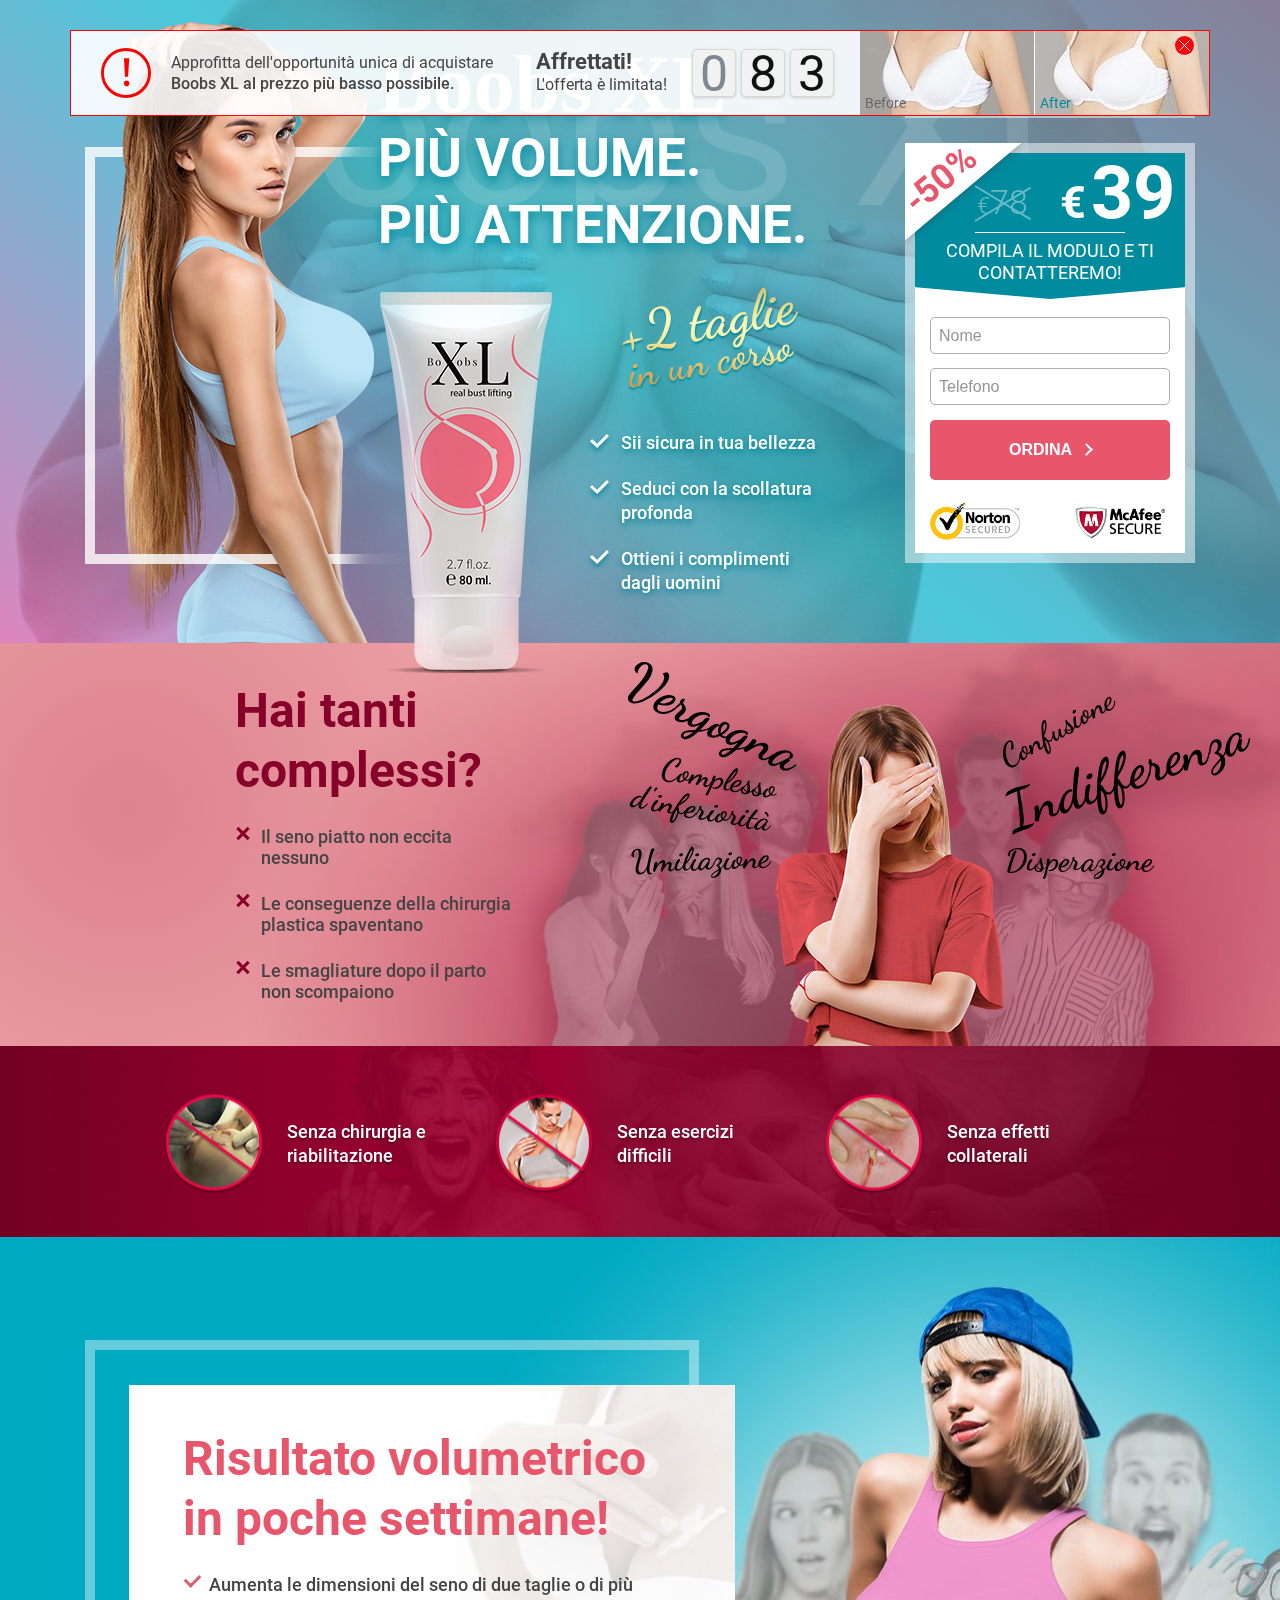
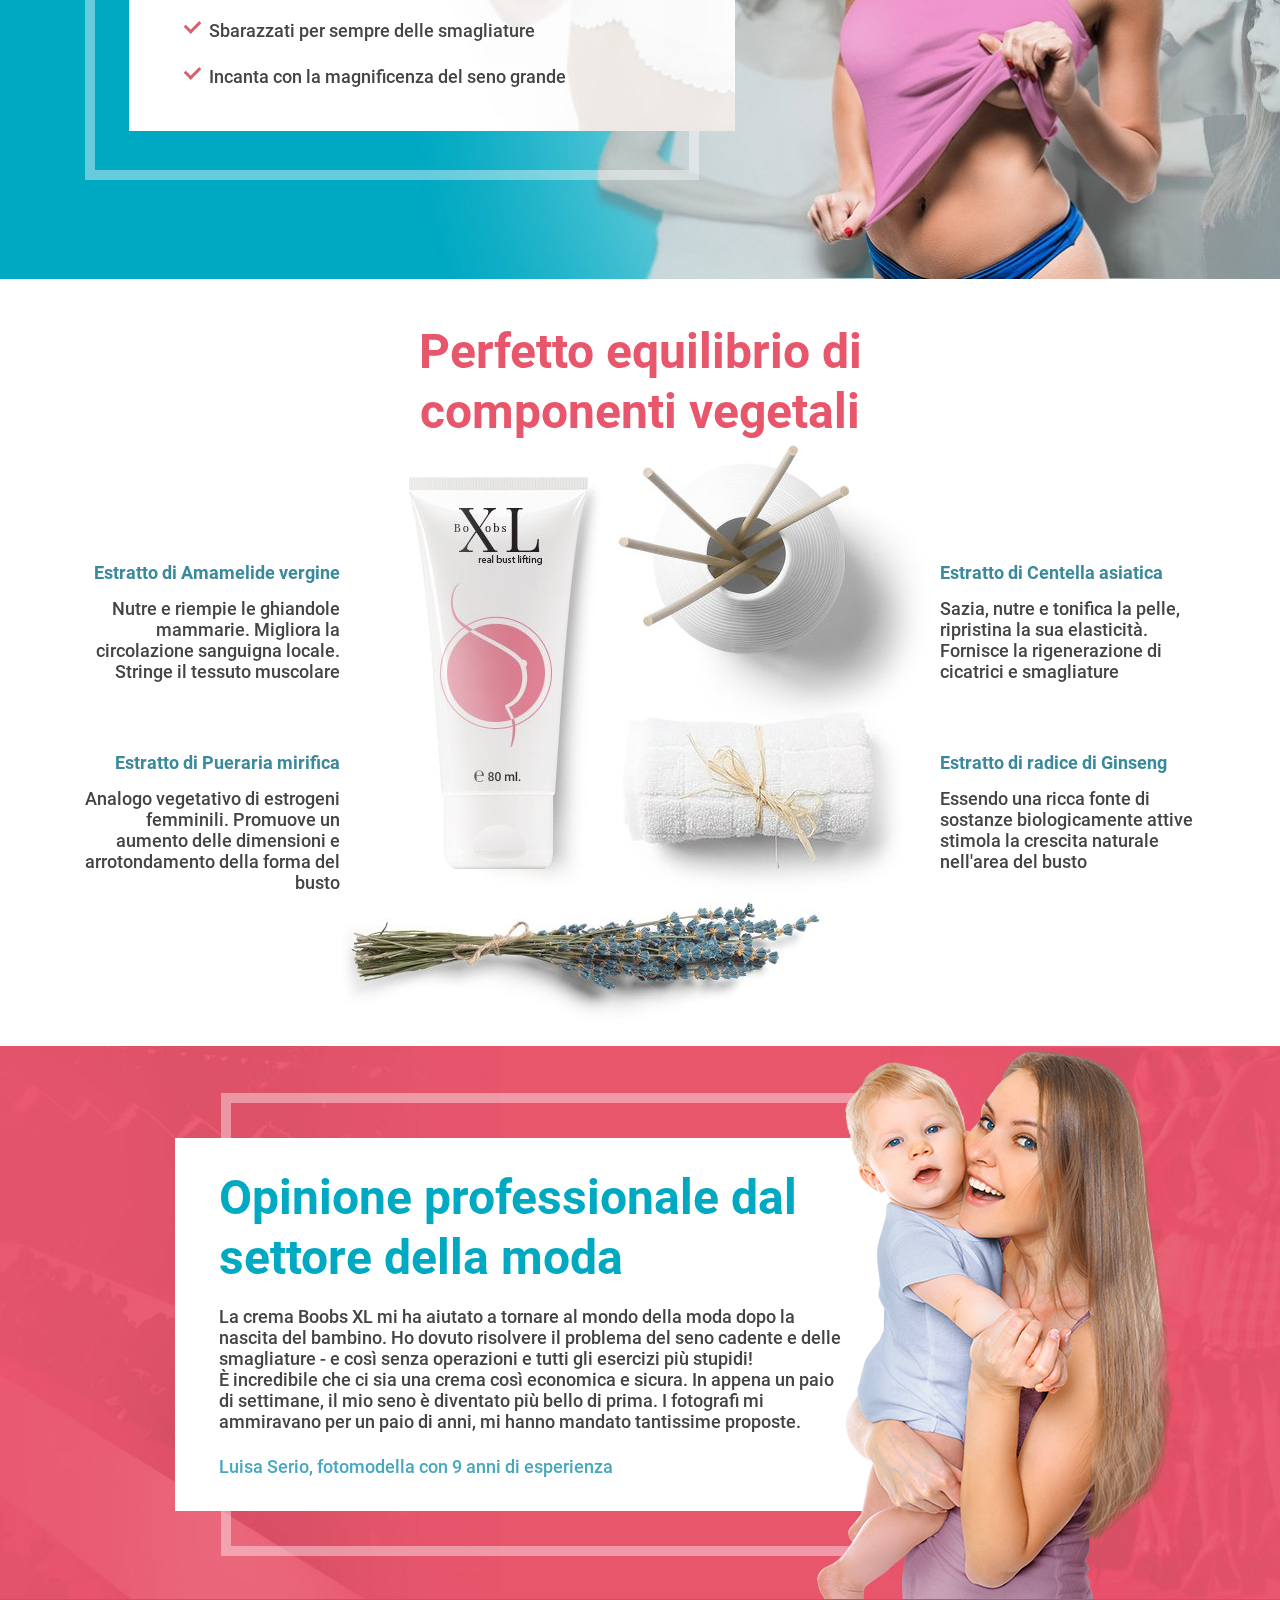
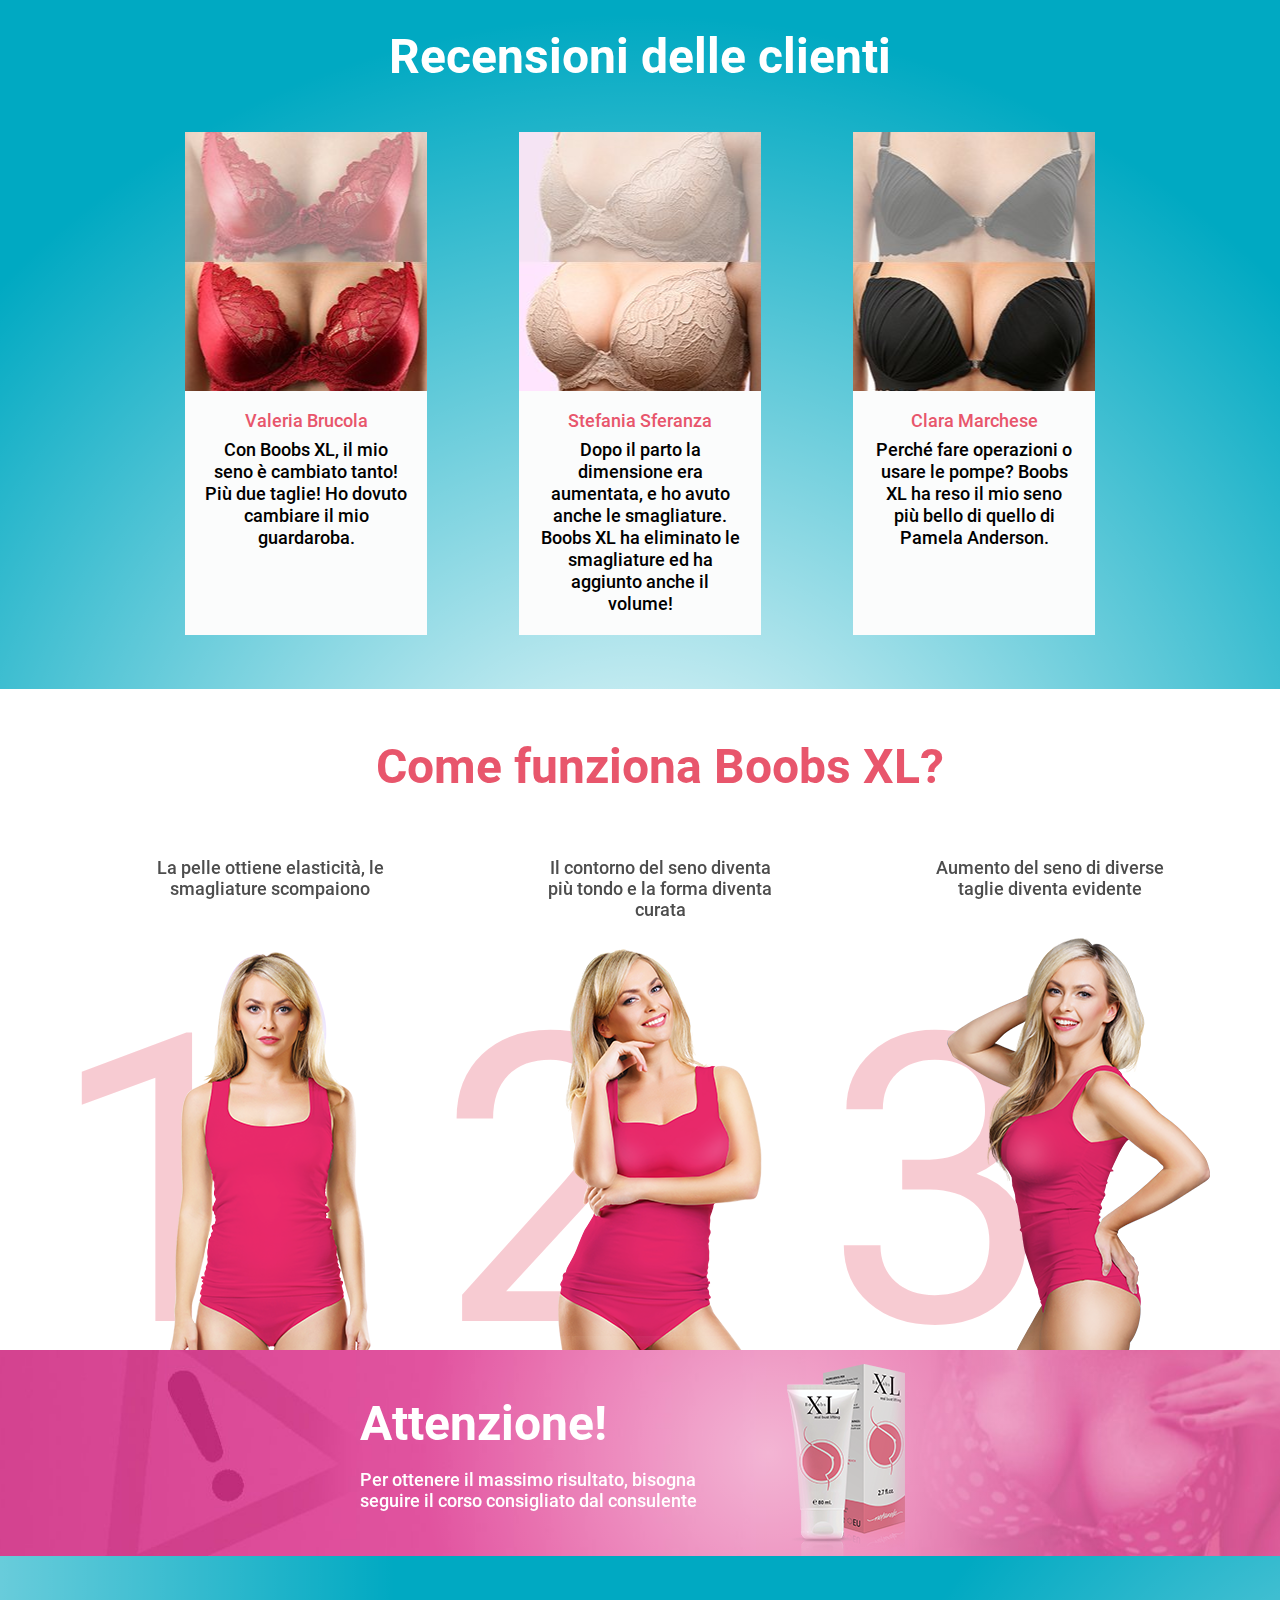
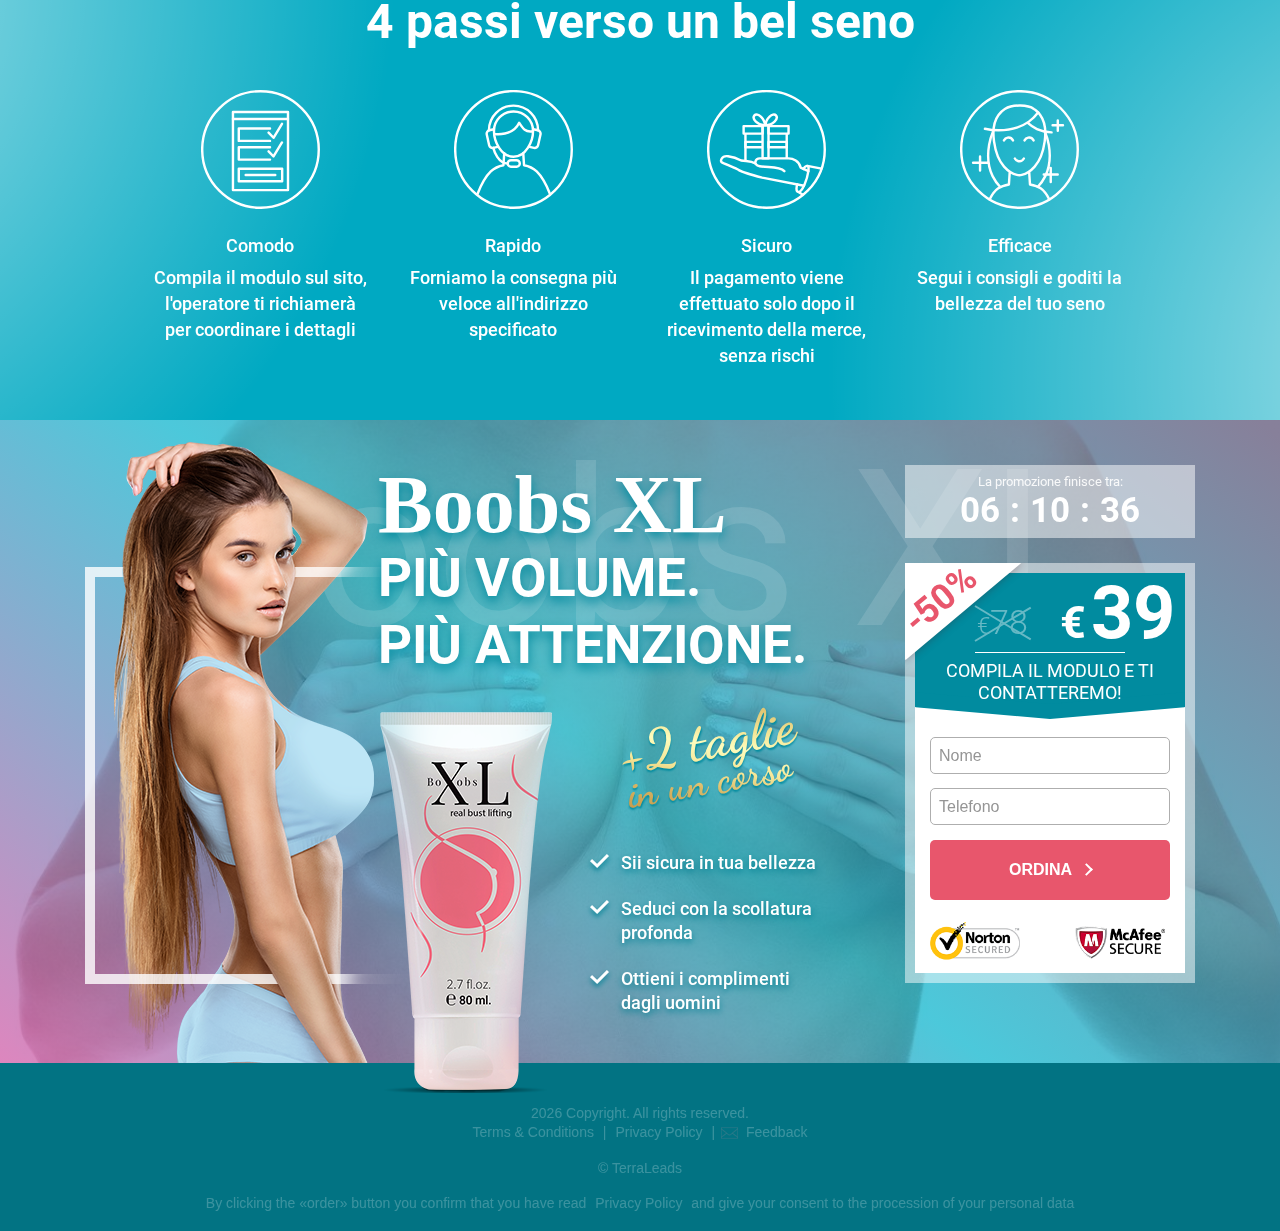
==== commit f6751b41: "edit index.html for boobs" ====
--- a/boobs-xl/index.html
+++ b/boobs-xl/index.html
@@ -6,9 +6,7 @@
   <meta name="viewport" content="width=device-width, user-scalable=no, initial-scale=1.0, maximum-scale=1.0, minimum-scale=1.0">
   <meta http-equiv="X-UA-Compatible" content="ie=edge">
   <link href="favicon.ico" rel="shortcut icon" type="image/x-icon"/>
-  <style>
-    .slick-list,.slick-slider,.slick-track{display:block;position:relative}.slick-loading .slick-slide,.slick-loading .slick-track{visibility:hidden}.slick-dots,ol,ul{list-style:none}.counter__elem,.out,.slick-dots li button,.slick-list,.tl-order{overflow:hidden}.slick-slider{box-sizing:border-box;-webkit-user-select:none;-moz-user-select:none;-ms-user-select:none;user-select:none;-webkit-touch-callout:none;-khtml-user-select:none;-ms-touch-action:pan-y;touch-action:pan-y;-webkit-tap-highlight-color:transparent}.counter__elem,.timer{-moz-user-select:none;-ms-user-select:none}.slick-list{margin:0;padding:0}.slick-list:focus{outline:0}.slick-list.dragging{cursor:pointer;cursor:hand}.slick-slider .slick-list,.slick-slider .slick-track{-webkit-transform:translate3d(0,0,0);-moz-transform:translate3d(0,0,0);-ms-transform:translate3d(0,0,0);-o-transform:translate3d(0,0,0);transform:translate3d(0,0,0)}.slick-track{top:0;left:0;margin-left:auto;margin-right:auto}.slick-track:after,.slick-track:before{display:table;content:''}.slick-track:after{clear:both}.slick-slide{display:none;float:left;height:100%;min-height:1px}[dir=rtl] .slick-slide{float:right}.slick-slide img{display:block}.slick-slide.slick-loading img{display:none}.slick-slide.dragging img{pointer-events:none}.slick-initialized .slick-slide{display:block}.slick-vertical .slick-slide{display:block;height:auto;border:1px solid transparent}.slick-arrow.slick-hidden{display:none}.slick-loading .slick-list{background:url(img/ajax-loader.gif) center center no-repeat #fff}a,abbr,acronym,address,applet,article,aside,audio,b,big,blockquote,body,canvas,caption,center,cite,code,dd,del,details,dfn,div,dl,dt,em,embed,fieldset,figcaption,figure,footer,form,h1,h2,h3,h4,h5,h6,header,hgroup,html,i,iframe,img,ins,kbd,label,legend,li,mark,menu,nav,object,ol,output,p,pre,q,ruby,s,samp,section,small,span,strike,strong,sub,summary,sup,table,tbody,td,tfoot,th,thead,time,tr,tt,u,ul,var,video{margin:0;padding:0;border:0;font:inherit;vertical-align:baseline;-webkit-box-sizing:border-box;box-sizing:border-box}.title,body,h1,h2,h3,h4,h5,h6{font-family:Roboto,sans-serif}article,aside,details,figcaption,figure,footer,header,hgroup,menu,nav,section{display:block}body{line-height:1;-webkit-text-size-adjust:100%}blockquote,q{quotes:none}blockquote:after,blockquote:before,q:after,q:before{content:'';content:none}table{border-collapse:collapse;border-spacing:0}.icon{font-size:10px}.icon:before{content:' ';vertical-align:middle;display:inline-block;background-image:url(img/svg/sprite.svg);background-repeat:no-repeat;-webkit-background-size:11.8em 47.2em;background-size:11.8em 47.2em}.no-svg .icon:before{background-image:url(svg/sprite.png)}.icon.svg-first:before{background-position:-1em -1em;width:9.8em;height:9.8em}.icon.svg-fourth:before{background-position:-1em -12.8em;width:9.8em;height:9.8em}.icon.svg-second:before{background-position:-1em -24.6em;width:9.8em;height:9.8em}.icon.svg-third:before{background-position:-1em -36.4em;width:9.8em;height:9.8em}@font-face{font-family:Roboto;font-style:normal;font-weight:300;src:url(fonts/roboto-300.eot);src:local("Roboto Light"),local("Roboto-Light"),url(fonts/roboto-300.eot?#iefix) format("embedded-opentype"),url(fonts/roboto-300.woff2) format("woff2"),url(fonts/roboto-300.woff) format("woff"),url(fonts/roboto-300.ttf) format("truetype"),url(fonts/roboto-300.svg#Roboto) format("svg")}@font-face{font-family:Roboto;font-style:normal;font-weight:400;src:url(fonts/roboto-regular.eot);src:local("Roboto"),local("Roboto-Regular"),url(fonts/roboto-regular.eot?#iefix) format("embedded-opentype"),url(fonts/roboto-regular.woff2) format("woff2"),url(fonts/roboto-regular.woff) format("woff"),url(fonts/roboto-regular.ttf) format("truetype"),url(fonts/roboto-regular.svg#Roboto) format("svg")}@font-face{font-family:Roboto;font-style:normal;font-weight:500;src:url(fonts/roboto-500.eot);src:local("Roboto Medium"),local("Roboto-Medium"),url(fonts/roboto-500.eot?#iefix) format("embedded-opentype"),url(fonts/roboto-500.woff2) format("woff2"),url(fonts/roboto-500.woff) format("woff"),url(fonts/roboto-500.ttf) format("truetype"),url(fonts/roboto-500.svg#Roboto) format("svg")}@font-face{font-family:Roboto;font-style:normal;font-weight:700;src:url(fonts/roboto-700.eot);src:local("Roboto Bold"),local("Roboto-Bold"),url(fonts/roboto-700.eot?#iefix) format("embedded-opentype"),url(fonts/roboto-700.woff2) format("woff2"),url(fonts/roboto-700.woff) format("woff"),url(fonts/roboto-700.ttf) format("truetype"),url(fonts/roboto-700.svg#Roboto) format("svg")}@font-face{font-family:'Dancing Script';font-style:normal;font-weight:700;src:url(fonts/DancingScript-Bold.eot);src:local("Dancing Script Bold"),local("DancingScript-Bold"),url(fonts/DancingScript-Bold.eot?#iefix) format("embedded-opentype"),url(fonts/DancingScript-Bold.woff2) format("woff2"),url(fonts/DancingScript-Bold.woff) format("woff"),url(fonts/DancingScript-Bold.ttf) format("truetype"),url(fonts/DancingScript-Bold.svg#Roboto) format("svg")}html{font-size:16px}.out{min-width:320px}section{padding:28px 0 24px}img{max-width:100%}.inner{position:relative;margin-left:auto;margin-right:auto;padding-left:15px;padding-right:15px;width:320px}.inner:after{content:" ";display:table;clear:both}.title{font-size:1.5rem;font-weight:900;line-height:1.625rem;text-align:center;color:#fff}.title_blue{color:#00a9c2}.title_pink{color:#e8566c}.title_dark{color:#860029}.counter{white-space:nowrap;display:inline-block;font-size:0;padding-right:12px}.counter__elem{display:inline-block;background-color:#f1f2f2;border:1px solid #d7d7d7;-webkit-border-radius:5px;border-radius:5px;-webkit-box-shadow:0 1px 3px rgba(194,194,194,.75);box-shadow:0 1px 3px rgba(194,194,194,.75);color:#111;width:22px;height:28px;font-size:1.8125rem;line-height:1.75rem;margin-right:4px;text-align:center;-webkit-user-select:none;user-select:none}.icons-secure,.timer{-webkit-user-select:none}.counter__elem:nth-of-type(1){color:#828693}.timer,.tl-order{max-width:290px;color:#fff;background-color:rgba(255,255,255,.5)}.counter__elem:last-child{margin-right:0}@-webkit-keyframes scaling{0%{-webkit-transform:scale(1);transform:scale(1)}50%{-webkit-transform:scale(1.5);transform:scale(1.5)}100%,80%{opacity:0}}@keyframes scaling{0%{-webkit-transform:scale(1);transform:scale(1)}50%{-webkit-transform:scale(1.5);transform:scale(1.5)}100%,80%{opacity:0}}.hurryUp__ba{display:none}.timer{font-size:.8125rem;width:100%;font-weight:700;display:-webkit-box;display:-webkit-flex;display:-ms-flexbox;display:flex;-webkit-box-pack:center;-webkit-justify-content:center;-ms-flex-pack:center;justify-content:center;-webkit-flex-wrap:wrap;-ms-flex-wrap:wrap;flex-wrap:wrap;padding:10px;user-select:none}.icons-secure,.tl-order .form__submit{-moz-user-select:none;-ms-user-select:none}.timer__title{display:block;width:100%;text-align:center;font-weight:400;margin-bottom:5px;opacity:.9}.timer__hours,.timer__minutes,.timer__seconds{font-size:2.1875rem}.timer__hours,.timer__minutes{position:relative;margin-right:30px}.timer__hours::after,.timer__minutes::after{content:':';position:absolute;right:-20px;top:0;bottom:0;margin:auto}.icons-secure{display:-webkit-box;display:-webkit-flex;display:-ms-flexbox;display:flex;-webkit-box-pack:justify;-webkit-justify-content:space-between;-ms-flex-pack:justify;justify-content:space-between;user-select:none}.mcAfee,.norton{-webkit-background-size:contain;background-size:contain;background-repeat:no-repeat;display:inline-block;width:95px;height:45px}.mcAfee{background-image:url([data-uri]);padding-top:7px;padding-bottom:2px}.norton{background-image:url([data-uri])}html[lang=bg] .price__new{position:relative}html[lang=bg] .price__new::after{content:"\0441  \0432 \043A \043B \044E \0447 \0435 \043D \043E  \0414 \0414 \0421 ";position:absolute;left:0;right:0;bottom:-10px;display:block;width:100%;text-align:center;font-size:10px}.tl-order{width:100%;position:relative;padding:10px}.tl-order .head{background:#018b9f;position:relative;z-index:10;padding:3px 10px}.tl-order .head.edge::after,.tl-order .head.edge::before{content:'';z-index:-1;display:block;height:15px;position:absolute;background:#018b9f;bottom:-12px}.tl-order .head.edge::before{right:50%;left:0;-webkit-transform-origin:100% 100%;-ms-transform-origin:100% 100%;transform-origin:100% 100%;-webkit-transform:rotate(5deg) skewX(5deg);-ms-transform:rotate(5deg) skewX(5deg);transform:rotate(5deg) skewX(5deg)}.tl-order .head.edge::after{left:50%;right:0;-webkit-transform-origin:0 100%;-ms-transform-origin:0 100%;transform-origin:0 100%;-webkit-transform:rotate(-5deg) skewX(-5deg);-ms-transform:rotate(-5deg) skewX(-5deg);transform:rotate(-5deg) skewX(-5deg)}.tl-order .head__title{font-size:1.125rem;line-height:1.375rem;text-transform:uppercase;text-align:center;margin:auto;padding:0 20px;position:relative}.tl-order .head__title::before{content:'';position:absolute;top:-8px;left:50px;right:50px;height:1px;background-color:#fff}.tl-order .head__discount{font-weight:700;position:absolute;left:-10px;top:-10px;color:#e8566c;width:116px;height:98px}.tl-order .head__discount::before{content:'';position:absolute;display:block;width:152px;height:152px;background-color:#fff;top:0;left:0;-webkit-transform:translate(-66px,-86px) rotate(50deg);-ms-transform:translate(-66px,-86px) rotate(50deg);transform:translate(-66px,-86px) rotate(50deg);-webkit-box-shadow:0 2px 9px rgba(71,20,26,.34);box-shadow:0 2px 9px rgba(71,20,26,.34)}.tl-order .head__discount::after{content:'-50%';font-size:2.25rem;position:absolute;text-align:center;top:40%;left:45%;color:#e8566c;margin:auto;display:block;-webkit-transform-origin:0 0;-ms-transform-origin:0 0;transform-origin:0 0;-webkit-transform:rotate(-40deg) translate(-63%,-85%);-ms-transform:rotate(-40deg) translate(-63%,-85%);transform:rotate(-40deg) translate(-63%,-85%);z-index:10}.tl-order .price{display:-webkit-box;display:-webkit-flex;display:-ms-flexbox;display:flex;-webkit-flex-wrap:wrap;-ms-flex-wrap:wrap;flex-wrap:wrap;-webkit-box-pack:justify;-webkit-justify-content:space-between;-ms-flex-pack:justify;justify-content:space-between;-webkit-box-align:end;-webkit-align-items:flex-end;-ms-flex-align:end;align-items:flex-end;font-size:0;width:100%;line-height:1;text-align:right;padding-left:50px;margin-bottom:10px}.tl-order .price__old{position:relative;color:#fff;opacity:.4;font-size:0;font-weight:300;top:-8px;padding:4px 2px;margin-right:10px;display:inline-block;white-space:nowrap}.tl-order .price__old .tl-raw-currency{font-size:1.5rem;vertical-align:baseline;line-height:.9}.tl-order .price__old .tl-raw-cost-promo{font-size:2.125rem;line-height:.8}.tl-order .price__old-crossed::after,.tl-order .price__old-crossed::before{content:'';position:absolute;left:50%;right:0;margin-left:-50%;-webkit-transform-origin:0 50%;-ms-transform-origin:0 50%;transform-origin:0 50%;display:block;width:118%;border-bottom:2px solid}.tl-order .price__old-crossed::before{top:0;-webkit-transform:rotate(31deg);-ms-transform:rotate(31deg);transform:rotate(31deg)}.tl-order .price__old-crossed::after{bottom:0;-webkit-transform:rotate(-31deg);-ms-transform:rotate(-31deg);transform:rotate(-31deg)}.tl-order .price__new{position:relative;font-size:0;font-weight:900;display:inline-block;white-space:nowrap;color:#fff}.tl-order .price__new .tl-raw-currency{font-size:2.8rem;vertical-align:baseline;line-height:.7;margin-right:5px}.tl-order .price__new .tl-raw-cost{font-size:4.625rem;line-height:1}.tl-order .form{padding:30px 15px 8px;background-color:#fff;position:relative}.tl-order .form .input-wrapper{position:relative;margin-bottom:14px}.tl-order .form .input-wrapper:last-of-type{margin-bottom:0}.tl-order .form .input-wrapper .error{border:1px solid red}.tl-order .form .input-wrapper .error+label{color:red;position:absolute;left:9px;top:2px;display:block;font-size:10px}.tl-order .form .al-country{display:none}.tl-order .form__secure{color:#959595;font-size:.75rem;line-height:14px;padding-top:11px}.tl-order .form__submit{border:none;width:100%;height:60px;margin-top:15px;-webkit-user-select:none;user-select:none}.tl-order .form__submit:disabled{opacity:.7;cursor:not-allowed}.tl-order .form__input{display:block;width:100%;-webkit-box-sizing:border-box;box-sizing:border-box;height:37px;background-color:#fff;border:1px solid #aeaeae;-webkit-border-radius:5px;border-radius:5px;font-size:1rem;padding:0 8px;outline:0}.tl-order .form__input::-webkit-input-placeholder{font-size:1rem;color:#959595}.tl-order .form__input:-ms-input-placeholder{font-size:1rem;color:#959595}.tl-order .form__input::-ms-input-placeholder{font-size:1rem;color:#959595}.tl-order .form__input::placeholder{font-size:1rem;color:#959595}.tl-order .form__input:focus{color:#444;border-color:#018b9f}.tl-order .form__checkbox,.tl-order .form__input+label{display:none}.tl-order .form__checkbox:checked+label::after{opacity:1}.tl-order .form__check{display:block;padding-left:30px;font-size:12px;color:#959595}.tl-order .form__check::before{content:"";display:block;position:absolute;width:16px;height:16px;border:1px solid #000;background-color:#fff;top:0;left:0;cursor:pointer;-webkit-border-radius:5px;border-radius:5px}.tl-order .form__check::after{content:"";display:block;position:absolute;width:10px;height:4px;top:4px;left:3px;border-bottom:2px solid #000;border-left:2px solid #000;-webkit-transform:rotate(-45deg);-ms-transform:rotate(-45deg);transform:rotate(-45deg);opacity:0;cursor:pointer}.tl-order .form__check .link{color:inherit;display:block}.tl-order .form__check .link:hover{text-decoration:underline}.header__main,footer .footer__main{position:relative;padding-top:25px;background:-webkit-linear-gradient(52deg,rgba(201,90,158,.7) 0,rgba(75,175,200,.7) 52%,rgba(82,75,108,.7) 99%,rgba(82,75,108,.7) 100%),-webkit-radial-gradient(circle 163px at 45% 200px,rgba(57,137,156,.8) 0,rgba(255,255,255,0) 100%),url(img/bg-header-mobile.jpg) center top no-repeat,#fff;background:-o-linear-gradient(52deg,rgba(201,90,158,.7) 0,rgba(75,175,200,.7) 52%,rgba(82,75,108,.7) 99%,rgba(82,75,108,.7) 100%),-o-radial-gradient(circle 163px at 45% 200px,rgba(57,137,156,.8) 0,rgba(255,255,255,0) 100%),url(img/bg-header-mobile.jpg) center top no-repeat,#fff;background:linear-gradient(38deg,rgba(201,90,158,.7) 0,rgba(75,175,200,.7) 52%,rgba(82,75,108,.7) 99%,rgba(82,75,108,.7) 100%),radial-gradient(circle 163px at 45% 200px,rgba(57,137,156,.8) 0,rgba(255,255,255,0) 100%),url(img/bg-header-mobile.jpg) center top no-repeat,#fff;background-repeat:no-repeat}.header__content,footer .footer__content{display:-webkit-box;display:-webkit-flex;display:-ms-flexbox;display:flex;-webkit-box-orient:vertical;-webkit-box-direction:normal;-webkit-flex-direction:column;-ms-flex-direction:column;flex-direction:column;-webkit-box-pack:end;-webkit-justify-content:flex-end;-ms-flex-pack:end;justify-content:flex-end;-webkit-align-content:flex-start;-ms-flex-line-pack:start;align-content:flex-start}.header__content-text,footer .footer__content-text{display:inline-block;color:#000;font-size:.875rem;line-height:1rem;font-weight:500}.header__text,footer .footer__text{position:relative;padding-left:75px}.header__text::before,footer .footer__text::before{content:'';position:absolute;display:block;left:-92px;bottom:0;width:200px;height:340px;background:url(img/girl-header.png) center bottom no-repeat;-webkit-background-size:contain;background-size:contain;pointer-events:none}.header__title,footer .footer__title{position:relative;color:#fff;font-size:1.5rem;line-height:1.75rem;font-weight:900;text-shadow:0 5px 11px #3a899c;width:100%}.header__title .name,footer .footer__title .name{font-family:Georgia;display:block;font-weight:700;font-size:1.6875rem;line-height:1.75rem}.header__pluses,footer .footer__pluses{position:relative;padding-right:100px;margin-top:20px;color:#fff;min-height:180px}.header__pluses::after,footer .footer__pluses::after{content:'';display:block;position:absolute;right:-6px;bottom:-30px;width:107px;height:209px;background:url(img/product-head_eu.png) center center no-repeat;-webkit-background-size:contain;background-size:contain;z-index:10}.header__pluses-item,footer .footer__pluses-item{position:relative;font-size:.875rem;line-height:1.125rem;font-weight:500;margin-bottom:13px;padding-left:20px;text-shadow:0 3px 6px #018093}.header__pluses-item::before,footer .footer__pluses-item::before{content:'';display:block;position:absolute;top:2px;left:-8px;background-image:url(img/icons.png);background-position:-34px -104px;width:24px;height:20px}.header__pluses-item:last-child,footer .footer__pluses-item:last-child{margin-bottom:15px}.header__up-size,footer .footer__up-size{font-family:"Dancing Script",cursive;color:#ffde00;font-weight:700;line-height:2.25rem;text-shadow:0 2px 2px #018b9f;-webkit-transform:rotate(-10deg);-ms-transform:rotate(-10deg);transform:rotate(-10deg)}.header__harry,footer .footer__harry{position:relative;display:-webkit-box;display:-webkit-flex;display:-ms-flexbox;display:flex;-webkit-box-align:center;-webkit-align-items:center;-ms-flex-align:center;align-items:center;padding-right:40px;padding-top:6px;padding-bottom:6px;margin-bottom:16px}.header__harry>*,footer .footer__harry>*{position:relative}.header__harry::before,footer .footer__harry::before{content:'';display:block;position:absolute;left:-500px;right:-500px;top:0;bottom:0;background:-webkit-radial-gradient(circle 150px at 40% -80%,#8f1c33 0,transparent 100%),#f5b1b1;background:-o-radial-gradient(circle 150px at 40% -80%,#8f1c33 0,transparent 100%),#f5b1b1;background:radial-gradient(circle 150px at 40% -80%,#8f1c33 0,transparent 100%),#f5b1b1}.header__harry-text,footer .footer__harry-text{font-size:1rem;line-height:1.125rem}.header__order,footer .footer__order{min-width:290px;width:290px;margin-bottom:27px}.header__order .timer,footer .footer__order .timer{margin-bottom:25px;margin-left:auto;margin-right:auto}.navbar{position:fixed;width:100%;bottom:0;margin:0;padding:10px 0;-webkit-transform:translateY(110%);-ms-transform:translateY(110%);transform:translateY(110%);background-color:rgba(235,235,235,.85);-webkit-box-shadow:0 -5px 15px rgba(0,0,0,.15);box-shadow:0 -5px 15px rgba(0,0,0,.15);z-index:200}.navbar-contein{display:-webkit-box;display:-webkit-flex;display:-ms-flexbox;display:flex;-webkit-box-orient:horizontal;-webkit-box-direction:normal;-webkit-flex-flow:row nowrap;-ms-flex-flow:row nowrap;flex-flow:row nowrap;-webkit-box-pack:justify;-webkit-justify-content:space-between;-ms-flex-pack:justify;justify-content:space-between;-webkit-box-align:center;-webkit-align-items:center;-ms-flex-align:center;align-items:center}.navbar.fixed{-webkit-transform:translateY(0);-ms-transform:translateY(0);transform:translateY(0);-webkit-transition:-webkit-transform .7s;-o-transition:transform .7s;transition:transform .7s;transition:transform .7s,-webkit-transform .7s}.navbar-logo,.navbar-menu{display:none}.wrap-button{font-size:0}.navbar-button{display:inline-block;width:250px}.order-btn{display:block;margin-top:26px;margin-bottom:20px}.navbar-button,.order-btn{position:relative;padding:0 20px;color:#fff;font-size:1rem;font-weight:700;line-height:3.375rem;text-align:center;background:-webkit-gradient(linear,left bottom,left top,from(#b82b3f),to(#e8566c));background:-webkit-linear-gradient(bottom,#b82b3f 0,#e8566c 100%);background:-o-linear-gradient(bottom,#b82b3f 0,#e8566c 100%);background:linear-gradient(to top,#b82b3f 0,#e8566c 100%);-webkit-border-radius:10px;border-radius:10px;text-transform:uppercase;text-decoration:none;cursor:pointer;outline:0;overflow:hidden;z-index:200}.navbar-button::after,.order-btn::after{content:'';display:inline-block;width:7px;height:7px;margin-left:6px;margin-bottom:1px;border:2px solid #fff;border-top:none;border-right:none;-webkit-transform:rotate(-135deg);-ms-transform:rotate(-135deg);transform:rotate(-135deg)}.complex__inner,.stop__pros{display:-webkit-box;display:-webkit-flex;display:-ms-flexbox}.navbar-button:hover,.order-btn:hover{background:-webkit-gradient(linear,left bottom,left top,from(#b82b3f),to(#e8566c));background:-webkit-linear-gradient(bottom,#b82b3f 0,#e8566c 100%);background:-o-linear-gradient(bottom,#b82b3f 0,#e8566c 100%);background:linear-gradient(to top,#b82b3f 0,#e8566c 100%)}.navbar-button:active,.order-btn:active{background:#b82b3f}.complex{position:relative;background:url(img/bg-complex-mobile.jpg) center bottom no-repeat,#ecb4b2;-webkit-background-size:cover;background-size:cover}.complex__inner{display:flex}.complex__content{position:relative;font-weight:500;line-height:1.125rem}.complex__facepalm{-webkit-box-flex:1;-webkit-flex:1 1 auto;-ms-flex:1 1 auto;flex:1 1 auto}.steps__container,.stop__pros{-webkit-flex-flow:column wrap;-webkit-box-orient:vertical;-webkit-box-direction:normal}.complex__list{padding-right:132px}.complex__list-item{position:relative;padding-left:26px;margin-top:25px;color:#444;word-wrap:break-word}.complex__list-item::after,.complex__list-item::before{content:'';position:absolute;display:block;top:6px;left:0;width:16px;height:3px;background-color:#860029}.complex__list-item::before{-webkit-transform:rotate(45deg);-ms-transform:rotate(45deg);transform:rotate(45deg)}.complex__list-item::after{-webkit-transform:rotate(-45deg);-ms-transform:rotate(-45deg);transform:rotate(-45deg)}.facepalm{position:relative}.facepalm::before{content:'';position:absolute;width:159px;height:238px;bottom:-24px;right:-30px;background:url(img/girl-facepalm.png) center bottom no-repeat;-webkit-background-size:cover;background-size:cover}.facepalm__wrapper{width:100%;height:100%;margin-top:20px}.facepalm__wrapper>div{position:absolute;width:175px}.facepalm__text{font-family:"Dancing Script",cursive;color:#000}.facepalm__freak{font-size:3.375rem}.facepalm__freak_left{text-align:right;bottom:280px;right:400px;-webkit-transform:rotate(25deg);-ms-transform:rotate(25deg);transform:rotate(25deg)}.facepalm__freak_right{right:18px;bottom:210px;-webkit-transform:rotate(-19deg);-ms-transform:rotate(-19deg);transform:rotate(-19deg)}.facepalm__douchebag{font-size:2rem}.facepalm__douchebag_left{text-align:right;bottom:200px;right:420px;-webkit-transform:rotate(10deg);-ms-transform:rotate(10deg);transform:rotate(10deg)}.facepalm__douchebag_right{bottom:290px;right:30px;-webkit-transform:rotate(-30deg);-ms-transform:rotate(-30deg);transform:rotate(-30deg)}.facepalm__noob{font-size:2rem;bottom:146px}.facepalm__noob_left{text-align:right;right:425px;-webkit-transform:rotate(-2deg);-ms-transform:rotate(-2deg);transform:rotate(-2deg)}.facepalm__noob_right{right:15px}.stop{background:url(img/bg-stop-mobile.jpg) center center no-repeat;-webkit-background-size:cover;background-size:cover}.stop__pros-item:nth-child(1)::before,.stop__pros-item:nth-child(2)::before,.stop__pros-item:nth-child(3)::before{background-image:url(img/icons.png);width:98px;height:99px}.stop__pros{display:flex;-ms-flex-flow:column wrap;flex-flow:column wrap}.stop__pros-item{position:relative;display:-webkit-box;display:-webkit-flex;display:-ms-flexbox;display:flex;-webkit-box-align:center;-webkit-align-items:center;-ms-flex-align:center;align-items:center;padding-left:122px;min-height:99px}.result__frame::before,.result__inner::before,.stop__pros-item::before{display:block;content:''}.stop__pros-item:not(:last-child){margin-bottom:18px}.stop__pros-item::before{position:absolute;left:0;top:50%;-webkit-transform:translateY(-50%);-ms-transform:translateY(-50%);transform:translateY(-50%)}.stop__pros-item:nth-child(1)::before{background-position:0 0}.stop__pros-item:nth-child(2)::before{background-position:-103px 0}.stop__pros-item:nth-child(3)::before{background-position:-206px 0}.stop__pros-text{text-shadow:0 2px 2px rgba(0,0,0,.35);color:#fff;font-weight:500;line-height:1.25rem}.result{position:relative;background:-webkit-radial-gradient(circle 327px at 60% 75%,#fff 0,rgba(255,255,255,0) 100%),#47a7bf;background:-o-radial-gradient(circle 327px at 60% 75%,#fff 0,rgba(255,255,255,0) 100%),#47a7bf;background:radial-gradient(circle 327px at 60% 75%,#fff 0,rgba(255,255,255,0) 100%),#47a7bf}.result__inner::before{position:absolute;width:186px;height:296px;background:url(img/girl-result-mob.png) center bottom no-repeat;-webkit-background-size:contain;background-size:contain;bottom:-24px;right:-37px;z-index:10}.result__frame{position:relative;max-width:606px;min-height:350px}.result__frame::before{position:absolute;top:-12px;right:14px;bottom:-14px;left:-15px;border:5px solid rgba(255,255,255,.4)}.result__content,.result__content>*{position:relative}.result__content{background-color:#fff;padding:24px 18px 28px;font-weight:500;line-height:1.125rem}.result__list{padding-right:115px}.result__list-item{position:relative;padding-left:26px;margin-top:25px;color:#444;word-wrap:break-word}.result__list-item::before,.slick-dots,.slick-next,.slick-prev{position:absolute;display:block}.slick-dots li button,.slick-next,.slick-next:focus,.slick-next:hover,.slick-prev,.slick-prev:focus,.slick-prev:hover{color:transparent;background:0 0;outline:0}.result__list-item::before{content:'';top:0;left:2px;width:12px;height:7px;border-width:0 0 3px 3px;border-style:solid;border-color:#d9606e;-webkit-transform:rotate(-45deg);-ms-transform:rotate(-45deg);transform:rotate(-45deg)}.slick-next,.slick-prev{font-size:0;line-height:0;width:36px;height:82px;padding:0;cursor:pointer;border:none;z-index:100}.slick-next:focus::before,.slick-next:hover::before,.slick-prev:focus::before,.slick-prev:hover::before{opacity:1}.slick-next.slick-disabled::before,.slick-prev.slick-disabled::before{border-color:#f3a5ae}.slick-next::before,.slick-prev::before{display:block;content:'';width:16px;height:16px;border-width:2px;border-style:solid;border-color:#d9606e}.slick-prev{left:50%;-webkit-transform:translateX(-152px);-ms-transform:translateX(-152px);transform:translateX(-152px)}.slick-prev::before{margin-right:auto;border-top:none;border-right:none;-webkit-transform:translateX(50%) rotate(45deg);-ms-transform:translateX(50%) rotate(45deg);transform:translateX(50%) rotate(45deg)}.slick-next{right:50%;-webkit-transform:translateX(152px);-ms-transform:translateX(152px);transform:translateX(152px)}.slick-next::before{margin-left:auto;border-top:none;border-left:none;-webkit-transform:translateX(-50%) rotate(-45deg);-ms-transform:translateX(-50%) rotate(-45deg);transform:translateX(-50%) rotate(-45deg)}[dir=rtl] .slick-prev{right:3px;left:auto}[dir=rtl] .slick-prev::before{content:''}[dir=rtl] .slick-next{right:auto;left:3px}[dir=rtl] .slick-next::before{content:''}.slick-dotted.slick-slider{margin-bottom:70px}.slick-dots{width:100%;padding:0;margin:20px 0 0;font-size:0;text-align:center}.slick-dots li,.slick-dots li button{position:relative;width:18px;height:18px;cursor:pointer}.slick-dots li{display:inline-block;margin:0 4px;padding:0}.slick-dots li button{font-size:0;line-height:0;display:block;padding:5px;-webkit-border-radius:50%;border-radius:50%;border:0}.slick-dots li button:focus,.slick-dots li button:hover{outline:0}.slick-dots li button::before{content:'';position:absolute;display:block;width:8px;height:8px;-webkit-border-radius:50%;border-radius:50%;top:50%;left:50%;-webkit-transform:translate(-50%,-50%);-ms-transform:translate(-50%,-50%);transform:translate(-50%,-50%);background-color:#f3a5ae;opacity:1}.slick-dots li.slick-active button::before{width:12px;height:12px;background-color:#d9606e}.consist{background:url(img/bg-consist_eu.jpg) center bottom 5px no-repeat,#fff;-webkit-background-size:290px auto;background-size:290px auto}.consist__inner{padding:0}.consist__title{margin-bottom:20px;padding:0 15px}.consist__item{text-align:center;outline:0}.consist__content{color:#444;font-weight:500;margin-bottom:14px;padding-left:15px;padding-right:15px;outline:0}.consist__name{display:block;color:#3a899c;font-weight:900;margin-bottom:15px}.consist .slick-next,.consist .slick-prev{bottom:-65px}.consist .slick-dots{margin-top:15px}.consist .slick-dotted.slick-slider{margin-bottom:340px}.expert{position:relative;background-color:#d9606e}.expert__inner::before{content:'';position:absolute;display:block;width:274px;height:392px;background:url(img/expert_eu.png) center bottom no-repeat;-webkit-background-size:contain;background-size:contain;top:-263px;left:50%;-webkit-transform:translateX(-50%);-ms-transform:translateX(-50%);transform:translateX(-50%)}.expert__content{position:relative;max-width:718px;background-color:#fff;text-align:center;padding:22px 15px 26px;font-weight:500;line-height:1.125rem;margin-top:255px}.expert__content::before{content:'';position:absolute;display:block;top:-15px;right:15px;bottom:35px;left:-15px;border:5px solid rgba(255,255,255,.4)}.expert__content>*,.how-works__item,.reviews__content{position:relative}.expert__title{margin-bottom:18px}.expert__text{color:#444}.expert__name{margin-top:15px;color:#47a7bf}.reviews{background:-webkit-radial-gradient(circle 600px at 50% 113%,#fff 0,rgba(255,255,255,0) 100%),#00a9c2;background:-o-radial-gradient(circle 600px at 50% 113%,#fff 0,rgba(255,255,255,0) 100%),#00a9c2;background:radial-gradient(circle 600px at 50% 113%,#fff 0,rgba(255,255,255,0) 100%),#00a9c2;padding-bottom:10px;padding-left:10px;padding-right:10px}.reviews .slick-next,.reviews .slick-prev{bottom:50%}.reviews .slick-next::after,.reviews .slick-next::before,.reviews .slick-prev::after,.reviews .slick-prev::before{border-color:#47a7bf}.reviews .slick-dots{margin-top:-30px}.reviews .slick-dots li button::before{background-color:#99cedc}.reviews .slick-dots li.slick-active button::before{background-color:#47a7bf}.reviews .slick-dotted.slick-slider{margin-bottom:0}.reviews__slider{margin-top:25px}.reviews__name{display:block;color:#e8566c;line-height:1.5625rem;margin-top:16px;margin-bottom:6px}.how-works__item,.steps__container{display:-webkit-box;display:-webkit-flex;display:-ms-flexbox}.reviews__content{background-color:#fbfcfc;background-repeat:no-repeat;background-position:center top;padding:260px 20px 5px;margin:0 auto 15px;text-align:center;outline:0;width:242px;min-height:444px;height:100%}.reviews__item{font-size:1.125rem;line-height:1.375rem;font-weight:500;padding-left:15px;padding-right:15px;margin-bottom:40px;outline:0}.reviews__item .red{background-image:url(img/rev-1.jpg)}.reviews__item .white{background-image:url(img/rev-2.jpg)}.reviews__item .black{background-image:url(img/rev-3.jpg)}.how-works{background-color:#fff;padding-bottom:0;counter-reset:how}.how-works .inner{padding-left:0;padding-right:0}.how-works__title{padding-left:75px;padding-right:75px}.how-works .slick-next,.how-works .slick-prev{bottom:270px}.how-works .slick-dots{margin-top:-320px}.how-works .slick-dotted.slick-slider{margin-bottom:0}.how-works__content{position:relative;font-weight:500;color:#4d4d4d;text-align:center;padding-left:40px;padding-right:40px;padding-bottom:330px;font-size:1rem;line-height:1.125rem;min-height:390px}.how-works__item{display:flex;counter-increment:how;margin-top:15px;outline:0}.how-works__item .item-content{background-position:center bottom;background-repeat:no-repeat;-webkit-background-size:auto 273px;background-size:auto 273px}.how-works__item:nth-child(1) .item-content{background-image:url(img/how-1.png)}.how-works__item:nth-child(2) .item-content{background-image:url(img/how-2.png)}.how-works__item:nth-child(3) .item-content{background-image:url(img/how-3.png)}.how-works__item::before{content:counter(how);position:absolute;bottom:0;left:8px;opacity:.3;color:#e8566c;font-size:16.625rem;line-height:.825}.how-works__item:nth-child(3)::before{left:-8px}.warning{background:radial-gradient(circle 216px at 58% 90%,rgba(255,255,255,.54) 0,rgba(255,255,255,0) 100%),url(img/bg-warning-mobile.jpg) center center no-repeat,-webkit-gradient(linear,left top,right top,from(#bd4784),color-stop(48%,#d664a0),to(#d67b9a));background:-webkit-radial-gradient(circle 216px at 58% 90%,rgba(255,255,255,.54) 0,rgba(255,255,255,0) 100%),url(img/bg-warning-mobile.jpg) center center no-repeat,-webkit-linear-gradient(left,#bd4784 0,#d664a0 48%,#d67b9a 100%);background:-o-radial-gradient(circle 216px at 58% 90%,rgba(255,255,255,.54) 0,rgba(255,255,255,0) 100%),url(img/bg-warning-mobile.jpg) center center no-repeat,-o-linear-gradient(left,#bd4784 0,#d664a0 48%,#d67b9a 100%);background:radial-gradient(circle 216px at 58% 90%,rgba(255,255,255,.54) 0,rgba(255,255,255,0) 100%),url(img/bg-warning-mobile.jpg) center center no-repeat,linear-gradient(to right,#bd4784 0,#d664a0 48%,#d67b9a 100%);-webkit-background-size:cover;background-size:cover;padding:14px 0 0}.warning__container{max-width:560px;margin:auto;padding:30px 0 45px;background:url(img/product_eu.png) top right 15px no-repeat}.warning__title{text-align:left}.warning__text{color:#fff;font-size:1rem;line-height:1.125rem;font-weight:500;padding-right:128px;margin-top:10px}.steps{background-color:#00a9c2;background-image:-webkit-radial-gradient(circle 677px at 2% 4%,rgba(255,255,255,.7) 0,rgba(255,255,255,0) 100%),-webkit-radial-gradient(circle 677px at 95% 90%,rgba(255,255,255,.7) 0,rgba(255,255,255,0) 100%);background-image:-o-radial-gradient(circle 677px at 2% 4%,rgba(255,255,255,.7) 0,rgba(255,255,255,0) 100%),-o-radial-gradient(circle 677px at 95% 90%,rgba(255,255,255,.7) 0,rgba(255,255,255,0) 100%);background-image:radial-gradient(circle 677px at 2% 4%,rgba(255,255,255,.7) 0,rgba(255,255,255,0) 100%),radial-gradient(circle 677px at 95% 90%,rgba(255,255,255,.7) 0,rgba(255,255,255,0) 100%);-webkit-background-size:991px auto;background-size:991px auto;background-position:center top}.steps__container{display:flex;-ms-flex-flow:column wrap;flex-flow:column wrap;-webkit-box-align:center;-webkit-align-items:center;-ms-flex-align:center;align-items:center}.steps__item{display:-webkit-box;display:-webkit-flex;display:-ms-flexbox;display:flex;-webkit-box-orient:vertical;-webkit-box-direction:normal;-webkit-flex-flow:column wrap;-ms-flex-flow:column wrap;flex-flow:column wrap;-webkit-box-pack:center;-webkit-justify-content:center;-ms-flex-pack:center;justify-content:center;text-align:center;min-width:200px;max-width:220px;margin-top:10px;margin-bottom:15px;color:#fff}.steps__image{margin-bottom:12px}.steps__image .icon{font-size:.758938rem}.steps__title{display:block;margin-bottom:6px}.steps__text{font-weight:500;font-size:1rem;line-height:1.25rem}div.footer{position:relative;text-align:center;font-size:.875rem!important;line-height:1.25rem!important;background:#027383!important;color:rgba(255,255,255,.7)!important;padding:18px 10px!important}.footer__cm a,.footer__list a{display:inline-block;vertical-align:bottom;font-size:inherit;color:inherit}.footer__in{opacity:.32}.footer__list{margin:0!important;padding:0 0 15px!important;line-height:1.4!important}.footer__list a{line-height:inherit;padding:0 5px;text-decoration:none}.footer__list a.underline{text-decoration:underline}.footer__cm a,.footer__list a.underline:hover{text-decoration:none}.footer__list span{font-size:inherit;line-height:1.4}.footer__cm,.footer__cm a{padding:0 5px;line-height:inherit}.footer__feedback-btn{display:inline-block;text-align:center;text-decoration:none;cursor:pointer}.footer__cm{font-family:inherit;margin:15px 0 0!important}@media screen and (min-width:992px) and (max-width:1919px){.steps{-webkit-background-size:1920px 100%;background-size:1920px 100%}}@media screen and (min-width:992px) and (min-width:1200px){.hurryUp__cont{margin-right:350px}}@media screen and (min-width:992px) and (max-width:1199px){.inner{width:960px}.hurryUp__cont{margin-right:25px}.header__text::before,footer .footer__text::before{left:-15px}.header__title,footer .footer__title{font-size:2.5rem;line-height:3.2rem}.header__title .name,footer .footer__title .name{font-size:4rem}.header__pluses,footer .footer__pluses{max-width:170px}.header__pluses::after,footer .footer__pluses::after{left:-175px}.header__order,footer .footer__order{margin-left:20px}.navbar-menu{max-width:666px}.complex__content{margin-left:70px}.facepalm::before{right:100px}.facepalm__wrapper{-webkit-transform:translateX(90px);-ms-transform:translateX(90px);transform:translateX(90px)}.stop__pros{padding:0 40px}.consist{-webkit-background-size:400px auto;background-size:400px auto;background-position:50% 80%}.consist__slider{padding-top:80px;padding-bottom:20px}.expert__content{padding-right:230px}.reviews__slider,.steps__container{padding:0 30px}}@media screen and (min-width:1920px){.steps{-webkit-background-size:cover;background-size:cover}}@media screen and (min-width:1200px){.inner{width:1140px}.hurryUp__ba{position:absolute;right:0;top:0;bottom:0;display:-webkit-box;display:-webkit-flex;display:-ms-flexbox;display:flex}.hurryUp__after,.hurryUp__before{margin-left:1px;position:relative}.hurryUp__after::before,.hurryUp__before::before{position:absolute;left:5px;bottom:5px;font-size:.875rem}.hurryUp__before::before{content:'Before';color:#686868}.hurryUp__after::before{content:'After';color:#018b9f}.header__text::before,footer .footer__text::before{left:0}.header__title,footer .footer__title{font-size:3.3125rem;line-height:4.1875rem}.header__title .name,footer .footer__title .name{font-size:5.125rem;line-height:5rem}.header__pluses,footer .footer__pluses{max-width:238px;margin-right:42px}.header__pluses::after,footer .footer__pluses::after{left:-205px}.header__up-size,footer .footer__up-size{margin-right:50px}.header__order,footer .footer__order{margin-left:40px}.navbar-menu{max-width:800px}.complex__content{margin-left:150px}.facepalm::before{right:190px}.stop__pros{padding:0 80px}.consist{-webkit-background-size:auto auto;background-size:auto auto}.consist__slider{padding-top:120px;padding-bottom:60px;min-height:580px}.expert__content{padding-right:50px}.reviews__slider{padding:0 100px}.steps__container{padding:0 65px}}@media screen and (max-width:1199px){.header__up-size,footer .footer__up-size{margin-right:-26px;margin-left:40px}}@media screen and (max-width:992px){.navbar-button{min-width:160px;max-width:200px}}@media screen and (min-width:992px){.navbar-menu,.steps__container,.stop__pros{-webkit-box-orient:horizontal}.title{font-size:3rem;line-height:3.75rem}.counter{padding-right:0}.counter__elem{font-size:3.1rem;background-color:#f1f2f2;-webkit-border-radius:5px;border-radius:5px;-webkit-box-shadow:0 1px 3px rgba(194,194,194,.75);box-shadow:0 1px 3px rgba(194,194,194,.75);height:48px;line-height:3rem;width:44px;margin-right:5px}.hurryUp{display:-webkit-box;display:-webkit-flex;display:-ms-flexbox;display:flex;-webkit-box-pack:justify;-webkit-justify-content:space-between;-ms-flex-pack:justify;justify-content:space-between;-webkit-box-align:center;-webkit-align-items:center;-ms-flex-align:center;align-items:center;background-image:url([data-uri]);background-repeat:no-repeat;-webkit-background-size:50px 50px;background-size:50px 50px;background-position:30px center;min-height:84px;font-size:0;margin:0 auto;background-color:rgba(255,255,255,.9);border:1px solid red;padding:18px 25px 18px 100px;position:absolute;top:30px;left:0;right:0;z-index:190;-webkit-transition:top .5s;-o-transition:top .5s;transition:top .5s}.hurryUp:after{content:" ";display:table;clear:both}.hurryUp__cont{display:-webkit-box;display:-webkit-flex;display:-ms-flexbox;display:flex;-webkit-box-pack:end;-webkit-justify-content:flex-end;-ms-flex-pack:end;justify-content:flex-end;-webkit-box-align:center;-webkit-align-items:center;-ms-flex-align:center;align-items:center;margin-left:auto}.hurryUp.js-fixed{position:fixed;top:70px}.hurryUp.js-absolute{top:30px}.hurryUp__close{cursor:pointer;position:absolute;right:15px;top:5px;display:block;width:19px;height:19px;background-image:url([data-uri]);-webkit-background-size:contain;background-size:contain;z-index:10}.hurryUp__text{display:inline-block;vertical-align:top;color:#454444;font-size:1rem;line-height:1.3125rem;padding-right:25px}.hurryUp__text-bold{font-size:1.375rem;font-weight:700}.hurryUp__text-desc{font-size:1rem;font-weight:400;display:block}.hurryUp__text-medium,.navbar-menu li{font-weight:500}.hurryUp>.hurryUp__text{max-width:360px}.show-btn{opacity:0;cursor:pointer;height:65px;position:fixed;right:20px;top:70px;-webkit-transition:opacity .5s;-o-transition:opacity .5s;transition:opacity .5s;width:65px;z-index:-1}.show-btn svg,.show-btn::after,.show-btn::before{bottom:0;height:46px;left:0;margin:auto;position:absolute;right:0;top:0;width:46px}.show-btn::after,.show-btn::before{content:'';display:block;border:1px solid #FF0404;-webkit-border-radius:50%;border-radius:50%;-webkit-animation:scaling 3s infinite cubic-bezier(.215,.61,.355,1);animation:scaling 3s infinite cubic-bezier(.215,.61,.355,1)}.show-btn::before{width:37px;height:37px}.show-btn::after{width:43px;height:43px;border-color:rgba(255,18,17,.26)}.show-btn.js-active{opacity:1;z-index:100}.header__main,footer .footer__main{background:-webkit-linear-gradient(52deg,rgba(215,79,161,.7) 0,rgba(0,177,203,.7) 48%,rgba(84,74,111,.7) 99%,rgba(84,74,111,.7) 100%),url(img/bg-header-desktop.jpg) center center no-repeat,#fff;background:-o-linear-gradient(52deg,rgba(215,79,161,.7) 0,rgba(0,177,203,.7) 48%,rgba(84,74,111,.7) 99%,rgba(84,74,111,.7) 100%),url(img/bg-header-desktop.jpg) center center no-repeat,#fff;background:linear-gradient(38deg,rgba(215,79,161,.7) 0,rgba(0,177,203,.7) 48%,rgba(84,74,111,.7) 99%,rgba(84,74,111,.7) 100%),url(img/bg-header-desktop.jpg) center center no-repeat,#fff;-webkit-background-size:cover;background-size:cover;padding-bottom:30px}.header__main::before,footer .footer__main::before{content:'Boobs XL';position:absolute;display:block;top:20px;left:50%;-webkit-transform:translateX(-50%);-ms-transform:translateX(-50%);transform:translateX(-50%);color:#fff;opacity:.12;font-size:13.75rem;line-height:1;white-space:nowrap}.header__content,footer .footer__content{-webkit-box-orient:horizontal;-webkit-box-direction:normal;-webkit-flex-direction:row;-ms-flex-direction:row;flex-direction:row}.header__text::before,footer .footer__text::before{width:366px;height:621px;bottom:0}.header__text,footer .footer__text{display:-webkit-box;display:-webkit-flex;display:-ms-flexbox;display:flex;-webkit-box-align:stretch;-webkit-align-items:stretch;-ms-flex-align:stretch;align-items:stretch;-webkit-box-pack:end;-webkit-justify-content:flex-end;-ms-flex-pack:end;justify-content:flex-end;-webkit-flex-wrap:wrap;-ms-flex-wrap:wrap;flex-wrap:wrap;padding-left:26.4%;padding-bottom:15px}.header__title,footer .footer__title{margin-top:20px;padding-left:0;text-shadow:0 5px 11px #018b9f}.header__title .name,footer .footer__title .name{line-height:5rem}.header__pluses,footer .footer__pluses{padding-right:0;margin-top:0}.header__pluses::after,footer .footer__pluses::after{width:172px;height:381px;bottom:-45px}.header__pluses-item,footer .footer__pluses-item{font-size:1.125rem;line-height:1.5rem;padding-left:36px;margin-bottom:22px}.header__pluses-item::before,footer .footer__pluses-item::before{top:1px;left:0;background-image:url(img/icons.png);background-position:0 -104px;width:29px;height:24px}.header__harry,.header__harry::before,footer .footer__harry,footer .footer__harry::before{display:none}.header__order,footer .footer__order{display:-webkit-box;display:-webkit-flex;display:-ms-flexbox;display:flex;-webkit-flex-wrap:wrap;-ms-flex-wrap:wrap;flex-wrap:wrap;-webkit-box-align:end;-webkit-align-items:flex-end;-ms-flex-align:end;align-items:flex-end;margin-bottom:80px;margin-top:20px}.navbar-logo{display:inline-block;width:148px;color:#66302f;text-transform:uppercase;margin:0;font-size:1.5rem}.consist__slider,.navbar-menu{display:-webkit-box;display:-webkit-flex;display:-ms-flexbox}.navbar-menu{display:flex;-webkit-box-direction:normal;-webkit-flex-flow:row nowrap;-ms-flex-flow:row nowrap;flex-flow:row nowrap;-webkit-justify-content:space-around;-ms-flex-pack:distribute;justify-content:space-around;padding:0 40px;width:100%}.navbar-menu li{display:inline-block;font-size:1rem;line-height:1.375rem}.navbar-menu a{display:inline-block;color:#000;line-height:3.75rem;padding:0 15px;text-decoration:none}.navbar-menu .is-active a,.navbar-menu a:hover{color:#e8566c}.navbar-button,.order-btn{-webkit-border-radius:5px;border-radius:5px;width:auto;height:44px;line-height:2.75rem;background:#e8566c}.complex{margin-top:-30px;background:-webkit-radial-gradient(circle 568px at 10% 41%,rgba(155,1,48,.27) 0,rgba(255,255,255,0) 100%),-webkit-radial-gradient(circle 568px at 106% 17%,rgba(155,1,48,.45) 0,rgba(255,255,255,0) 100%),url(img/bg-complex-desktop.jpg) center bottom no-repeat,#f5b1b1;background:-o-radial-gradient(circle 568px at 10% 41%,rgba(155,1,48,.27) 0,rgba(255,255,255,0) 100%),-o-radial-gradient(circle 568px at 106% 17%,rgba(155,1,48,.45) 0,rgba(255,255,255,0) 100%),url(img/bg-complex-desktop.jpg) center bottom no-repeat,#f5b1b1;background:radial-gradient(circle 568px at 10% 41%,rgba(155,1,48,.27) 0,rgba(255,255,255,0) 100%),radial-gradient(circle 568px at 106% 17%,rgba(155,1,48,.45) 0,rgba(255,255,255,0) 100%),url(img/bg-complex-desktop.jpg) center bottom no-repeat,#f5b1b1;-webkit-background-size:auto 100%;background-size:auto 100%}.complex__content{max-width:280px;font-size:1.125rem;line-height:1.3125rem}.complex__title{text-align:left;margin-top:10px}.complex__list{padding-right:0;margin-bottom:20px}.facepalm::before{width:230px;height:342px}.stop{background:url(img/bg-stop-desktop.jpg) center center no-repeat;-webkit-background-size:cover;background-size:cover}.stop__pros{-webkit-box-direction:normal;-webkit-flex-flow:row nowrap;-ms-flex-flow:row nowrap;flex-flow:row nowrap;-webkit-box-pack:justify;-webkit-justify-content:space-between;-ms-flex-pack:justify;justify-content:space-between;margin:20px 0}.stop__pros-item{max-width:290px}.stop__pros-item:not(:last-child){margin-bottom:0}.stop__pros-text{font-size:1.125rem;line-height:1.5rem;width:100%;padding-right:0}.consist__content,.expert__content,.how-works__content,.result__content,.warning__text{line-height:1.3125rem}.result{background:url(img/bg-result-desktop.jpg) center bottom no-repeat,#00a9c2;-webkit-background-size:auto 100%;background-size:auto 100%}.result__inner::before{display:none}.result__frame{margin:120px auto 120px 44px}.result__frame::before{top:-45px;right:36px;left:-44px;bottom:-45px;border-width:10px}.result__content{padding:44px 50px 44px 54px;background-image:url(img/boobs-result.jpg);background-repeat:no-repeat;background-position:right center;-webkit-background-size:contain;background-size:contain;font-size:1.125rem}.result__title{text-align:left}.result__list{padding-right:0}.consist__inner{padding:0 15px}.consist__title{margin-bottom:0;margin-top:15px}.consist__slider{display:flex;-webkit-flex-wrap:wrap;-ms-flex-wrap:wrap;flex-wrap:wrap;-webkit-box-pack:justify;-webkit-justify-content:space-between;-ms-flex-pack:justify;justify-content:space-between}.consist__item,.reviews__slider{display:-webkit-box;display:-webkit-flex;display:-ms-flexbox}.consist__item{width:50%;display:flex}.consist__item:nth-child(odd){text-align:right;-webkit-box-pack:start;-webkit-justify-content:flex-start;-ms-flex-pack:start;justify-content:flex-start}.consist__item:nth-child(even){text-align:left;-webkit-box-pack:end;-webkit-justify-content:flex-end;-ms-flex-pack:end;justify-content:flex-end}.consist__content{max-width:255px;padding:0;font-size:1.125rem;margin-bottom:32px}.expert{background:url(img/expert-desktop.jpg) center center no-repeat;-webkit-background-size:cover;background-size:cover}.expert__inner::before{width:383px;height:548px;-webkit-transform:translateX(0);-ms-transform:translateX(0);transform:translateX(0);left:auto;top:auto;bottom:-24px;right:10px;z-index:10}.expert__content{padding-top:30px;padding-bottom:34px;padding-left:44px;font-size:1.125rem;margin-top:64px;margin-left:90px;margin-bottom:64px;text-align:left}.expert__content::before{top:-45px;right:-58px;left:46px;bottom:-45px;border-width:10px}.expert__title{text-align:left}.expert__name{margin-top:24px}.reviews{padding-bottom:24px;background:-webkit-radial-gradient(circle 896px at 50% 132%,#fff 0,rgba(255,255,255,0) 100%),#00a9c2;background:-o-radial-gradient(circle 896px at 50% 132%,#fff 0,rgba(255,255,255,0) 100%),#00a9c2;background:radial-gradient(circle 896px at 50% 132%,#fff 0,rgba(255,255,255,0) 100%),#00a9c2}.reviews__slider{margin-top:45px;margin-bottom:30px;display:flex;-webkit-box-pack:justify;-webkit-justify-content:space-between;-ms-flex-pack:justify;justify-content:space-between}.reviews__content{min-height:0}.reviews__item{padding:0;margin:0;background-color:#fbfcfc}.how-works{padding-top:48px;padding-bottom:0}.how-works .inner{padding-left:40px}.how-works__slider{display:-webkit-box;display:-webkit-flex;display:-ms-flexbox;display:flex;-webkit-box-pack:justify;-webkit-justify-content:space-between;-ms-flex-pack:justify;justify-content:space-between;-webkit-box-align:stretch;-webkit-align-items:stretch;-ms-flex-align:stretch;align-items:stretch}.how-works__content{padding-bottom:430px;font-size:1.125rem}.how-works__item{margin-top:60px;max-width:320px}.how-works__item .item-content{-webkit-background-size:auto auto;background-size:auto auto}.how-works__item:nth-child(3) .item-content{background-position:right bottom}.how-works__item::before{font-size:25.25rem;left:-5px;-webkit-transform:translateX(-25%);-ms-transform:translateX(-25%);transform:translateX(-25%)}.warning{background:radial-gradient(circle 347px at 60% 50%,rgba(255,255,255,.54) 0,rgba(255,255,255,0) 100%),url(img/bg-warning-desktop.jpg) center center no-repeat,-webkit-gradient(linear,left top,right top,from(#cb3a86),color-stop(48%,#e559a2),to(#e3749b));background:-webkit-radial-gradient(circle 347px at 60% 50%,rgba(255,255,255,.54) 0,rgba(255,255,255,0) 100%),url(img/bg-warning-desktop.jpg) center center no-repeat,-webkit-linear-gradient(left,#cb3a86 0,#e559a2 48%,#e3749b 100%);background:-o-radial-gradient(circle 347px at 60% 50%,rgba(255,255,255,.54) 0,rgba(255,255,255,0) 100%),url(img/bg-warning-desktop.jpg) center center no-repeat,-o-linear-gradient(left,#cb3a86 0,#e559a2 48%,#e3749b 100%);background:radial-gradient(circle 347px at 60% 50%,rgba(255,255,255,.54) 0,rgba(255,255,255,0) 100%),url(img/bg-warning-desktop.jpg) center center no-repeat,linear-gradient(to right,#cb3a86 0,#e559a2 48%,#e3749b 100%);-webkit-background-size:cover;background-size:cover}.warning__text{padding-right:210px;font-size:1.125rem;margin-top:15px}.steps{padding:36px 0}.steps__container{-webkit-box-direction:normal;-webkit-flex-flow:row nowrap;-ms-flex-flow:row nowrap;flex-flow:row nowrap;-webkit-box-pack:justify;-webkit-justify-content:space-between;-ms-flex-pack:justify;justify-content:space-between;-webkit-box-align:start;-ms-flex-align:start;align-items:flex-start}.steps__item{margin-top:32px}.steps__item:not(:first-child){margin-left:20px}.steps__image{margin-bottom:24px}.steps__text{font-size:1.125rem;line-height:1.625rem}div.footer{margin-top:-30px!important;padding-top:40px!important}}@media screen and (min-width:991px){.navbar{top:0;padding:0;height:60px;-webkit-transform:translateY(-110%);-ms-transform:translateY(-110%);transform:translateY(-110%);-webkit-box-shadow:0 2px 4px rgba(0,0,0,.14);box-shadow:0 2px 4px rgba(0,0,0,.14);background-color:rgba(255,255,255,.9);overflow:hidden}}@media screen and (max-width:991px){.timer{display:none}.header__main,footer .footer__main{-webkit-background-size:992px auto;background-size:992px auto}.header__harry .counter,footer .footer__harry .counter{margin-left:-5px}.reviews .inner{width:100%;padding-left:0;padding-right:0}.hide-mob{display:none!important}}@media screen and (max-width:479px){.footer__list span{display:none}}
-  </style>
+  <link rel="stylesheet" href="css/main.css">
   <title>Boobs XL</title>
 </head>
 <body>
--- a/boobs-xl/css/main.css
+++ b/boobs-xl/css/main.css
@@ -0,0 +1 @@
+.slick-list,.slick-slider,.slick-track{display:block;position:relative}.slick-loading .slick-slide,.slick-loading .slick-track{visibility:hidden}.slick-dots,ol,ul{list-style:none}.counter__elem,.out,.slick-dots li button,.slick-list,.tl-order{overflow:hidden}.slick-slider{box-sizing:border-box;-webkit-user-select:none;-moz-user-select:none;-ms-user-select:none;user-select:none;-webkit-touch-callout:none;-khtml-user-select:none;-ms-touch-action:pan-y;touch-action:pan-y;-webkit-tap-highlight-color:transparent}.counter__elem,.timer{-moz-user-select:none;-ms-user-select:none}.slick-list{margin:0;padding:0}.slick-list:focus{outline:0}.slick-list.dragging{cursor:pointer;cursor:hand}.slick-slider .slick-list,.slick-slider .slick-track{-webkit-transform:translate3d(0,0,0);-moz-transform:translate3d(0,0,0);-ms-transform:translate3d(0,0,0);-o-transform:translate3d(0,0,0);transform:translate3d(0,0,0)}.slick-track{top:0;left:0;margin-left:auto;margin-right:auto}.slick-track:after,.slick-track:before{display:table;content:''}.slick-track:after{clear:both}.slick-slide{display:none;float:left;height:100%;min-height:1px}[dir=rtl] .slick-slide{float:right}.slick-slide img{display:block}.slick-slide.slick-loading img{display:none}.slick-slide.dragging img{pointer-events:none}.slick-initialized .slick-slide{display:block}.slick-vertical .slick-slide{display:block;height:auto;border:1px solid transparent}.slick-arrow.slick-hidden{display:none}.slick-loading .slick-list{background:url(../img/ajax-loader.gif) center center no-repeat #fff}a,abbr,acronym,address,applet,article,aside,audio,b,big,blockquote,body,canvas,caption,center,cite,code,dd,del,details,dfn,div,dl,dt,em,embed,fieldset,figcaption,figure,footer,form,h1,h2,h3,h4,h5,h6,header,hgroup,html,i,iframe,img,ins,kbd,label,legend,li,mark,menu,nav,object,ol,output,p,pre,q,ruby,s,samp,section,small,span,strike,strong,sub,summary,sup,table,tbody,td,tfoot,th,thead,time,tr,tt,u,ul,var,video{margin:0;padding:0;border:0;font:inherit;vertical-align:baseline;-webkit-box-sizing:border-box;box-sizing:border-box}.title,body,h1,h2,h3,h4,h5,h6{font-family:Roboto,sans-serif}article,aside,details,figcaption,figure,footer,header,hgroup,menu,nav,section{display:block}body{line-height:1;-webkit-text-size-adjust:100%}blockquote,q{quotes:none}blockquote:after,blockquote:before,q:after,q:before{content:'';content:none}table{border-collapse:collapse;border-spacing:0}.icon{font-size:10px}.icon:before{content:' ';vertical-align:middle;display:inline-block;background-image:url(../img/svg/sprite.svg);background-repeat:no-repeat;-webkit-background-size:11.8em 47.2em;background-size:11.8em 47.2em}.no-svg .icon:before{background-image:url(../svg/sprite.png)}.icon.svg-first:before{background-position:-1em -1em;width:9.8em;height:9.8em}.icon.svg-fourth:before{background-position:-1em -12.8em;width:9.8em;height:9.8em}.icon.svg-second:before{background-position:-1em -24.6em;width:9.8em;height:9.8em}.icon.svg-third:before{background-position:-1em -36.4em;width:9.8em;height:9.8em}@font-face{font-family:Roboto;font-style:normal;font-weight:300;src:url(../fonts/roboto-300.eot);src:local("Roboto Light"),local("Roboto-Light"),url(../fonts/roboto-300.eot?#iefix) format("embedded-opentype"),url(../fonts/roboto-300.woff2) format("woff2"),url(../fonts/roboto-300.woff) format("woff"),url(../fonts/roboto-300.ttf) format("truetype"),url(../fonts/roboto-300.svg#Roboto) format("svg")}@font-face{font-family:Roboto;font-style:normal;font-weight:400;src:url(../fonts/roboto-regular.eot);src:local("Roboto"),local("Roboto-Regular"),url(../fonts/roboto-regular.eot?#iefix) format("embedded-opentype"),url(../fonts/roboto-regular.woff2) format("woff2"),url(../fonts/roboto-regular.woff) format("woff"),url(../fonts/roboto-regular.ttf) format("truetype"),url(../fonts/roboto-regular.svg#Roboto) format("svg")}@font-face{font-family:Roboto;font-style:normal;font-weight:500;src:url(../fonts/roboto-500.eot);src:local("Roboto Medium"),local("Roboto-Medium"),url(../fonts/roboto-500.eot?#iefix) format("embedded-opentype"),url(../fonts/roboto-500.woff2) format("woff2"),url(../fonts/roboto-500.woff) format("woff"),url(../fonts/roboto-500.ttf) format("truetype"),url(../fonts/roboto-500.svg#Roboto) format("svg")}@font-face{font-family:Roboto;font-style:normal;font-weight:700;src:url(../fonts/roboto-700.eot);src:local("Roboto Bold"),local("Roboto-Bold"),url(../fonts/roboto-700.eot?#iefix) format("embedded-opentype"),url(../fonts/roboto-700.woff2) format("woff2"),url(../fonts/roboto-700.woff) format("woff"),url(../fonts/roboto-700.ttf) format("truetype"),url(../fonts/roboto-700.svg#Roboto) format("svg")}@font-face{font-family:'Dancing Script';font-style:normal;font-weight:700;src:url(../fonts/DancingScript-Bold.eot);src:local("Dancing Script Bold"),local("DancingScript-Bold"),url(../fonts/DancingScript-Bold.eot?#iefix) format("embedded-opentype"),url(../fonts/DancingScript-Bold.woff2) format("woff2"),url(../fonts/DancingScript-Bold.woff) format("woff"),url(../fonts/DancingScript-Bold.ttf) format("truetype"),url(../fonts/DancingScript-Bold.svg#Roboto) format("svg")}html{font-size:16px}.out{min-width:320px}section{padding:28px 0 24px}img{max-width:100%}.inner{position:relative;margin-left:auto;margin-right:auto;padding-left:15px;padding-right:15px;width:320px}.inner:after{content:" ";display:table;clear:both}.title{font-size:1.5rem;font-weight:900;line-height:1.625rem;text-align:center;color:#fff}.title_blue{color:#00a9c2}.title_pink{color:#e8566c}.title_dark{color:#860029}.counter{white-space:nowrap;display:inline-block;font-size:0;padding-right:12px}.counter__elem{display:inline-block;background-color:#f1f2f2;border:1px solid #d7d7d7;-webkit-border-radius:5px;border-radius:5px;-webkit-box-shadow:0 1px 3px rgba(194,194,194,.75);box-shadow:0 1px 3px rgba(194,194,194,.75);color:#111;width:22px;height:28px;font-size:1.8125rem;line-height:1.75rem;margin-right:4px;text-align:center;-webkit-user-select:none;user-select:none}.icons-secure,.timer{-webkit-user-select:none}.counter__elem:nth-of-type(1){color:#828693}.timer,.tl-order{max-width:290px;color:#fff;background-color:rgba(255,255,255,.5)}.counter__elem:last-child{margin-right:0}@-webkit-keyframes scaling{0%{-webkit-transform:scale(1);transform:scale(1)}50%{-webkit-transform:scale(1.5);transform:scale(1.5)}100%,80%{opacity:0}}@keyframes scaling{0%{-webkit-transform:scale(1);transform:scale(1)}50%{-webkit-transform:scale(1.5);transform:scale(1.5)}100%,80%{opacity:0}}.hurryUp__ba{display:none}.timer{font-size:.8125rem;width:100%;font-weight:700;display:-webkit-box;display:-webkit-flex;display:-ms-flexbox;display:flex;-webkit-box-pack:center;-webkit-justify-content:center;-ms-flex-pack:center;justify-content:center;-webkit-flex-wrap:wrap;-ms-flex-wrap:wrap;flex-wrap:wrap;padding:10px;user-select:none}.icons-secure,.tl-order .form__submit{-moz-user-select:none;-ms-user-select:none}.timer__title{display:block;width:100%;text-align:center;font-weight:400;margin-bottom:5px;opacity:.9}.timer__hours,.timer__minutes,.timer__seconds{font-size:2.1875rem}.timer__hours,.timer__minutes{position:relative;margin-right:30px}.timer__hours::after,.timer__minutes::after{content:':';position:absolute;right:-20px;top:0;bottom:0;margin:auto}.icons-secure{display:-webkit-box;display:-webkit-flex;display:-ms-flexbox;display:flex;-webkit-box-pack:justify;-webkit-justify-content:space-between;-ms-flex-pack:justify;justify-content:space-between;user-select:none}.mcAfee,.norton{-webkit-background-size:contain;background-size:contain;background-repeat:no-repeat;display:inline-block;width:95px;height:45px}.mcAfee{background-image:url([data-uri]);padding-top:7px;padding-bottom:2px}.norton{background-image:url([data-uri])}html[lang=bg] .price__new{position:relative}html[lang=bg] .price__new::after{content:"\0441  \0432 \043A \043B \044E \0447 \0435 \043D \043E  \0414 \0414 \0421 ";position:absolute;left:0;right:0;bottom:-10px;display:block;width:100%;text-align:center;font-size:10px}.tl-order{width:100%;position:relative;padding:10px}.tl-order .head{background:#018b9f;position:relative;z-index:10;padding:3px 10px}.tl-order .head.edge::after,.tl-order .head.edge::before{content:'';z-index:-1;display:block;height:15px;position:absolute;background:#018b9f;bottom:-12px}.tl-order .head.edge::before{right:50%;left:0;-webkit-transform-origin:100% 100%;-ms-transform-origin:100% 100%;transform-origin:100% 100%;-webkit-transform:rotate(5deg) skewX(5deg);-ms-transform:rotate(5deg) skewX(5deg);transform:rotate(5deg) skewX(5deg)}.tl-order .head.edge::after{left:50%;right:0;-webkit-transform-origin:0 100%;-ms-transform-origin:0 100%;transform-origin:0 100%;-webkit-transform:rotate(-5deg) skewX(-5deg);-ms-transform:rotate(-5deg) skewX(-5deg);transform:rotate(-5deg) skewX(-5deg)}.tl-order .head__title{font-size:1.125rem;line-height:1.375rem;text-transform:uppercase;text-align:center;margin:auto;padding:0 20px;position:relative}.tl-order .head__title::before{content:'';position:absolute;top:-8px;left:50px;right:50px;height:1px;background-color:#fff}.tl-order .head__discount{font-weight:700;position:absolute;left:-10px;top:-10px;color:#e8566c;width:116px;height:98px}.tl-order .head__discount::before{content:'';position:absolute;display:block;width:152px;height:152px;background-color:#fff;top:0;left:0;-webkit-transform:translate(-66px,-86px) rotate(50deg);-ms-transform:translate(-66px,-86px) rotate(50deg);transform:translate(-66px,-86px) rotate(50deg);-webkit-box-shadow:0 2px 9px rgba(71,20,26,.34);box-shadow:0 2px 9px rgba(71,20,26,.34)}.tl-order .head__discount::after{content:'-50%';font-size:2.25rem;position:absolute;text-align:center;top:40%;left:45%;color:#e8566c;margin:auto;display:block;-webkit-transform-origin:0 0;-ms-transform-origin:0 0;transform-origin:0 0;-webkit-transform:rotate(-40deg) translate(-63%,-85%);-ms-transform:rotate(-40deg) translate(-63%,-85%);transform:rotate(-40deg) translate(-63%,-85%);z-index:10}.tl-order .price{display:-webkit-box;display:-webkit-flex;display:-ms-flexbox;display:flex;-webkit-flex-wrap:wrap;-ms-flex-wrap:wrap;flex-wrap:wrap;-webkit-box-pack:justify;-webkit-justify-content:space-between;-ms-flex-pack:justify;justify-content:space-between;-webkit-box-align:end;-webkit-align-items:flex-end;-ms-flex-align:end;align-items:flex-end;font-size:0;width:100%;line-height:1;text-align:right;padding-left:50px;margin-bottom:10px}.tl-order .price__old{position:relative;color:#fff;opacity:.4;font-size:0;font-weight:300;top:-8px;padding:4px 2px;margin-right:10px;display:inline-block;white-space:nowrap}.tl-order .price__old .tl-raw-currency{font-size:1.5rem;vertical-align:baseline;line-height:.9}.tl-order .price__old .tl-raw-cost-promo{font-size:2.125rem;line-height:.8}.tl-order .price__old-crossed::after,.tl-order .price__old-crossed::before{content:'';position:absolute;left:50%;right:0;margin-left:-50%;-webkit-transform-origin:0 50%;-ms-transform-origin:0 50%;transform-origin:0 50%;display:block;width:118%;border-bottom:2px solid}.tl-order .price__old-crossed::before{top:0;-webkit-transform:rotate(31deg);-ms-transform:rotate(31deg);transform:rotate(31deg)}.tl-order .price__old-crossed::after{bottom:0;-webkit-transform:rotate(-31deg);-ms-transform:rotate(-31deg);transform:rotate(-31deg)}.tl-order .price__new{position:relative;font-size:0;font-weight:900;display:inline-block;white-space:nowrap;color:#fff}.tl-order .price__new .tl-raw-currency{font-size:2.8rem;vertical-align:baseline;line-height:.7;margin-right:5px}.tl-order .price__new .tl-raw-cost{font-size:4.625rem;line-height:1}.tl-order .form{padding:30px 15px 8px;background-color:#fff;position:relative}.tl-order .form .input-wrapper{position:relative;margin-bottom:14px}.tl-order .form .input-wrapper:last-of-type{margin-bottom:0}.tl-order .form .input-wrapper .error{border:1px solid red}.tl-order .form .input-wrapper .error+label{color:red;position:absolute;left:9px;top:2px;display:block;font-size:10px}.tl-order .form .al-country{display:none}.tl-order .form__secure{color:#959595;font-size:.75rem;line-height:14px;padding-top:11px}.tl-order .form__submit{border:none;width:100%;height:60px;margin-top:15px;-webkit-user-select:none;user-select:none}.tl-order .form__submit:disabled{opacity:.7;cursor:not-allowed}.tl-order .form__input{display:block;width:100%;-webkit-box-sizing:border-box;box-sizing:border-box;height:37px;background-color:#fff;border:1px solid #aeaeae;-webkit-border-radius:5px;border-radius:5px;font-size:1rem;padding:0 8px;outline:0}.tl-order .form__input::-webkit-input-placeholder{font-size:1rem;color:#959595}.tl-order .form__input:-ms-input-placeholder{font-size:1rem;color:#959595}.tl-order .form__input::-ms-input-placeholder{font-size:1rem;color:#959595}.tl-order .form__input::placeholder{font-size:1rem;color:#959595}.tl-order .form__input:focus{color:#444;border-color:#018b9f}.tl-order .form__checkbox,.tl-order .form__input+label{display:none}.tl-order .form__checkbox:checked+label::after{opacity:1}.tl-order .form__check{display:block;padding-left:30px;font-size:12px;color:#959595}.tl-order .form__check::before{content:"";display:block;position:absolute;width:16px;height:16px;border:1px solid #000;background-color:#fff;top:0;left:0;cursor:pointer;-webkit-border-radius:5px;border-radius:5px}.tl-order .form__check::after{content:"";display:block;position:absolute;width:10px;height:4px;top:4px;left:3px;border-bottom:2px solid #000;border-left:2px solid #000;-webkit-transform:rotate(-45deg);-ms-transform:rotate(-45deg);transform:rotate(-45deg);opacity:0;cursor:pointer}.tl-order .form__check .link{color:inherit;display:block}.tl-order .form__check .link:hover{text-decoration:underline}.header__main,footer .footer__main{position:relative;padding-top:25px;background:-webkit-linear-gradient(52deg,rgba(201,90,158,.7) 0,rgba(75,175,200,.7) 52%,rgba(82,75,108,.7) 99%,rgba(82,75,108,.7) 100%),-webkit-radial-gradient(circle 163px at 45% 200px,rgba(57,137,156,.8) 0,rgba(255,255,255,0) 100%),url(../img/bg-header-mobile.jpg) center top no-repeat,#fff;background:-o-linear-gradient(52deg,rgba(201,90,158,.7) 0,rgba(75,175,200,.7) 52%,rgba(82,75,108,.7) 99%,rgba(82,75,108,.7) 100%),-o-radial-gradient(circle 163px at 45% 200px,rgba(57,137,156,.8) 0,rgba(255,255,255,0) 100%),url(../img/bg-header-mobile.jpg) center top no-repeat,#fff;background:linear-gradient(38deg,rgba(201,90,158,.7) 0,rgba(75,175,200,.7) 52%,rgba(82,75,108,.7) 99%,rgba(82,75,108,.7) 100%),radial-gradient(circle 163px at 45% 200px,rgba(57,137,156,.8) 0,rgba(255,255,255,0) 100%),url(../img/bg-header-mobile.jpg) center top no-repeat,#fff;background-repeat:no-repeat}.header__content,footer .footer__content{display:-webkit-box;display:-webkit-flex;display:-ms-flexbox;display:flex;-webkit-box-orient:vertical;-webkit-box-direction:normal;-webkit-flex-direction:column;-ms-flex-direction:column;flex-direction:column;-webkit-box-pack:end;-webkit-justify-content:flex-end;-ms-flex-pack:end;justify-content:flex-end;-webkit-align-content:flex-start;-ms-flex-line-pack:start;align-content:flex-start}.header__content-text,footer .footer__content-text{display:inline-block;color:#000;font-size:.875rem;line-height:1rem;font-weight:500}.header__text,footer .footer__text{position:relative;padding-left:75px}.header__text::before,footer .footer__text::before{content:'';position:absolute;display:block;left:-92px;bottom:0;width:200px;height:340px;background:url(../img/girl-header.png) center bottom no-repeat;-webkit-background-size:contain;background-size:contain;pointer-events:none}.header__title,footer .footer__title{position:relative;color:#fff;font-size:1.5rem;line-height:1.75rem;font-weight:900;text-shadow:0 5px 11px #3a899c;width:100%}.header__title .name,footer .footer__title .name{font-family:Georgia;display:block;font-weight:700;font-size:1.6875rem;line-height:1.75rem}.header__pluses,footer .footer__pluses{position:relative;padding-right:100px;margin-top:20px;color:#fff;min-height:180px}.header__pluses::after,footer .footer__pluses::after{content:'';display:block;position:absolute;right:-6px;bottom:-30px;width:107px;height:209px;background:url(../img/product-head_eu.png) center center no-repeat;-webkit-background-size:contain;background-size:contain;z-index:10}.header__pluses-item,footer .footer__pluses-item{position:relative;font-size:.875rem;line-height:1.125rem;font-weight:500;margin-bottom:13px;padding-left:20px;text-shadow:0 3px 6px #018093}.header__pluses-item::before,footer .footer__pluses-item::before{content:'';display:block;position:absolute;top:2px;left:-8px;background-image:url(../img/icons.png);background-position:-34px -104px;width:24px;height:20px}.header__pluses-item:last-child,footer .footer__pluses-item:last-child{margin-bottom:15px}.header__up-size,footer .footer__up-size{font-family:"Dancing Script",cursive;color:#ffde00;font-weight:700;line-height:2.25rem;text-shadow:0 2px 2px #018b9f;-webkit-transform:rotate(-10deg);-ms-transform:rotate(-10deg);transform:rotate(-10deg)}.header__harry,footer .footer__harry{position:relative;display:-webkit-box;display:-webkit-flex;display:-ms-flexbox;display:flex;-webkit-box-align:center;-webkit-align-items:center;-ms-flex-align:center;align-items:center;padding-right:40px;padding-top:6px;padding-bottom:6px;margin-bottom:16px}.header__harry>*,footer .footer__harry>*{position:relative}.header__harry::before,footer .footer__harry::before{content:'';display:block;position:absolute;left:-500px;right:-500px;top:0;bottom:0;background:-webkit-radial-gradient(circle 150px at 40% -80%,#8f1c33 0,transparent 100%),#f5b1b1;background:-o-radial-gradient(circle 150px at 40% -80%,#8f1c33 0,transparent 100%),#f5b1b1;background:radial-gradient(circle 150px at 40% -80%,#8f1c33 0,transparent 100%),#f5b1b1}.header__harry-text,footer .footer__harry-text{font-size:1rem;line-height:1.125rem}.header__order,footer .footer__order{min-width:290px;width:290px;margin-bottom:27px}.header__order .timer,footer .footer__order .timer{margin-bottom:25px;margin-left:auto;margin-right:auto}.navbar{position:fixed;width:100%;bottom:0;margin:0;padding:10px 0;-webkit-transform:translateY(110%);-ms-transform:translateY(110%);transform:translateY(110%);background-color:rgba(235,235,235,.85);-webkit-box-shadow:0 -5px 15px rgba(0,0,0,.15);box-shadow:0 -5px 15px rgba(0,0,0,.15);z-index:200}.navbar-contein{display:-webkit-box;display:-webkit-flex;display:-ms-flexbox;display:flex;-webkit-box-orient:horizontal;-webkit-box-direction:normal;-webkit-flex-flow:row nowrap;-ms-flex-flow:row nowrap;flex-flow:row nowrap;-webkit-box-pack:justify;-webkit-justify-content:space-between;-ms-flex-pack:justify;justify-content:space-between;-webkit-box-align:center;-webkit-align-items:center;-ms-flex-align:center;align-items:center}.navbar.fixed{-webkit-transform:translateY(0);-ms-transform:translateY(0);transform:translateY(0);-webkit-transition:-webkit-transform .7s;-o-transition:transform .7s;transition:transform .7s;transition:transform .7s,-webkit-transform .7s}.navbar-logo,.navbar-menu{display:none}.wrap-button{font-size:0}.navbar-button{display:inline-block;width:250px}.order-btn{display:block;margin-top:26px;margin-bottom:20px}.navbar-button,.order-btn{position:relative;padding:0 20px;color:#fff;font-size:1rem;font-weight:700;line-height:3.375rem;text-align:center;background:-webkit-gradient(linear,left bottom,left top,from(#b82b3f),to(#e8566c));background:-webkit-linear-gradient(bottom,#b82b3f 0,#e8566c 100%);background:-o-linear-gradient(bottom,#b82b3f 0,#e8566c 100%);background:linear-gradient(to top,#b82b3f 0,#e8566c 100%);-webkit-border-radius:10px;border-radius:10px;text-transform:uppercase;text-decoration:none;cursor:pointer;outline:0;overflow:hidden;z-index:200}.navbar-button::after,.order-btn::after{content:'';display:inline-block;width:7px;height:7px;margin-left:6px;margin-bottom:1px;border:2px solid #fff;border-top:none;border-right:none;-webkit-transform:rotate(-135deg);-ms-transform:rotate(-135deg);transform:rotate(-135deg)}.complex__inner,.stop__pros{display:-webkit-box;display:-webkit-flex;display:-ms-flexbox}.navbar-button:hover,.order-btn:hover{background:-webkit-gradient(linear,left bottom,left top,from(#b82b3f),to(#e8566c));background:-webkit-linear-gradient(bottom,#b82b3f 0,#e8566c 100%);background:-o-linear-gradient(bottom,#b82b3f 0,#e8566c 100%);background:linear-gradient(to top,#b82b3f 0,#e8566c 100%)}.navbar-button:active,.order-btn:active{background:#b82b3f}.complex{position:relative;background:url(../img/bg-complex-mobile.jpg) center bottom no-repeat,#ecb4b2;-webkit-background-size:cover;background-size:cover}.complex__inner{display:flex}.complex__content{position:relative;font-weight:500;line-height:1.125rem}.complex__facepalm{-webkit-box-flex:1;-webkit-flex:1 1 auto;-ms-flex:1 1 auto;flex:1 1 auto}.steps__container,.stop__pros{-webkit-flex-flow:column wrap;-webkit-box-orient:vertical;-webkit-box-direction:normal}.complex__list{padding-right:132px}.complex__list-item{position:relative;padding-left:26px;margin-top:25px;color:#444;word-wrap:break-word}.complex__list-item::after,.complex__list-item::before{content:'';position:absolute;display:block;top:6px;left:0;width:16px;height:3px;background-color:#860029}.complex__list-item::before{-webkit-transform:rotate(45deg);-ms-transform:rotate(45deg);transform:rotate(45deg)}.complex__list-item::after{-webkit-transform:rotate(-45deg);-ms-transform:rotate(-45deg);transform:rotate(-45deg)}.facepalm{position:relative}.facepalm::before{content:'';position:absolute;width:159px;height:238px;bottom:-24px;right:-30px;background:url(../img/girl-facepalm.png) center bottom no-repeat;-webkit-background-size:cover;background-size:cover}.facepalm__wrapper{width:100%;height:100%;margin-top:20px}.facepalm__wrapper>div{position:absolute;width:175px}.facepalm__text{font-family:"Dancing Script",cursive;color:#000}.facepalm__freak{font-size:3.375rem}.facepalm__freak_left{text-align:right;bottom:280px;right:400px;-webkit-transform:rotate(25deg);-ms-transform:rotate(25deg);transform:rotate(25deg)}.facepalm__freak_right{right:18px;bottom:210px;-webkit-transform:rotate(-19deg);-ms-transform:rotate(-19deg);transform:rotate(-19deg)}.facepalm__douchebag{font-size:2rem}.facepalm__douchebag_left{text-align:right;bottom:200px;right:420px;-webkit-transform:rotate(10deg);-ms-transform:rotate(10deg);transform:rotate(10deg)}.facepalm__douchebag_right{bottom:290px;right:30px;-webkit-transform:rotate(-30deg);-ms-transform:rotate(-30deg);transform:rotate(-30deg)}.facepalm__noob{font-size:2rem;bottom:146px}.facepalm__noob_left{text-align:right;right:425px;-webkit-transform:rotate(-2deg);-ms-transform:rotate(-2deg);transform:rotate(-2deg)}.facepalm__noob_right{right:15px}.stop{background:url(../img/bg-stop-mobile.jpg) center center no-repeat;-webkit-background-size:cover;background-size:cover}.stop__pros-item:nth-child(1)::before,.stop__pros-item:nth-child(2)::before,.stop__pros-item:nth-child(3)::before{background-image:url(../img/icons.png);width:98px;height:99px}.stop__pros{display:flex;-ms-flex-flow:column wrap;flex-flow:column wrap}.stop__pros-item{position:relative;display:-webkit-box;display:-webkit-flex;display:-ms-flexbox;display:flex;-webkit-box-align:center;-webkit-align-items:center;-ms-flex-align:center;align-items:center;padding-left:122px;min-height:99px}.result__frame::before,.result__inner::before,.stop__pros-item::before{display:block;content:''}.stop__pros-item:not(:last-child){margin-bottom:18px}.stop__pros-item::before{position:absolute;left:0;top:50%;-webkit-transform:translateY(-50%);-ms-transform:translateY(-50%);transform:translateY(-50%)}.stop__pros-item:nth-child(1)::before{background-position:0 0}.stop__pros-item:nth-child(2)::before{background-position:-103px 0}.stop__pros-item:nth-child(3)::before{background-position:-206px 0}.stop__pros-text{text-shadow:0 2px 2px rgba(0,0,0,.35);color:#fff;font-weight:500;line-height:1.25rem}.result{position:relative;background:-webkit-radial-gradient(circle 327px at 60% 75%,#fff 0,rgba(255,255,255,0) 100%),#47a7bf;background:-o-radial-gradient(circle 327px at 60% 75%,#fff 0,rgba(255,255,255,0) 100%),#47a7bf;background:radial-gradient(circle 327px at 60% 75%,#fff 0,rgba(255,255,255,0) 100%),#47a7bf}.result__inner::before{position:absolute;width:186px;height:296px;background:url(../img/girl-result-mob.png) center bottom no-repeat;-webkit-background-size:contain;background-size:contain;bottom:-24px;right:-37px;z-index:10}.result__frame{position:relative;max-width:606px;min-height:350px}.result__frame::before{position:absolute;top:-12px;right:14px;bottom:-14px;left:-15px;border:5px solid rgba(255,255,255,.4)}.result__content,.result__content>*{position:relative}.result__content{background-color:#fff;padding:24px 18px 28px;font-weight:500;line-height:1.125rem}.result__list{padding-right:115px}.result__list-item{position:relative;padding-left:26px;margin-top:25px;color:#444;word-wrap:break-word}.result__list-item::before,.slick-dots,.slick-next,.slick-prev{position:absolute;display:block}.slick-dots li button,.slick-next,.slick-next:focus,.slick-next:hover,.slick-prev,.slick-prev:focus,.slick-prev:hover{color:transparent;background:0 0;outline:0}.result__list-item::before{content:'';top:0;left:2px;width:12px;height:7px;border-width:0 0 3px 3px;border-style:solid;border-color:#d9606e;-webkit-transform:rotate(-45deg);-ms-transform:rotate(-45deg);transform:rotate(-45deg)}.slick-next,.slick-prev{font-size:0;line-height:0;width:36px;height:82px;padding:0;cursor:pointer;border:none;z-index:100}.slick-next:focus::before,.slick-next:hover::before,.slick-prev:focus::before,.slick-prev:hover::before{opacity:1}.slick-next.slick-disabled::before,.slick-prev.slick-disabled::before{border-color:#f3a5ae}.slick-next::before,.slick-prev::before{display:block;content:'';width:16px;height:16px;border-width:2px;border-style:solid;border-color:#d9606e}.slick-prev{left:50%;-webkit-transform:translateX(-152px);-ms-transform:translateX(-152px);transform:translateX(-152px)}.slick-prev::before{margin-right:auto;border-top:none;border-right:none;-webkit-transform:translateX(50%) rotate(45deg);-ms-transform:translateX(50%) rotate(45deg);transform:translateX(50%) rotate(45deg)}.slick-next{right:50%;-webkit-transform:translateX(152px);-ms-transform:translateX(152px);transform:translateX(152px)}.slick-next::before{margin-left:auto;border-top:none;border-left:none;-webkit-transform:translateX(-50%) rotate(-45deg);-ms-transform:translateX(-50%) rotate(-45deg);transform:translateX(-50%) rotate(-45deg)}[dir=rtl] .slick-prev{right:3px;left:auto}[dir=rtl] .slick-prev::before{content:''}[dir=rtl] .slick-next{right:auto;left:3px}[dir=rtl] .slick-next::before{content:''}.slick-dotted.slick-slider{margin-bottom:70px}.slick-dots{width:100%;padding:0;margin:20px 0 0;font-size:0;text-align:center}.slick-dots li,.slick-dots li button{position:relative;width:18px;height:18px;cursor:pointer}.slick-dots li{display:inline-block;margin:0 4px;padding:0}.slick-dots li button{font-size:0;line-height:0;display:block;padding:5px;-webkit-border-radius:50%;border-radius:50%;border:0}.slick-dots li button:focus,.slick-dots li button:hover{outline:0}.slick-dots li button::before{content:'';position:absolute;display:block;width:8px;height:8px;-webkit-border-radius:50%;border-radius:50%;top:50%;left:50%;-webkit-transform:translate(-50%,-50%);-ms-transform:translate(-50%,-50%);transform:translate(-50%,-50%);background-color:#f3a5ae;opacity:1}.slick-dots li.slick-active button::before{width:12px;height:12px;background-color:#d9606e}.consist{background:url(../img/bg-consist_eu.jpg) center bottom 5px no-repeat,#fff;-webkit-background-size:290px auto;background-size:290px auto}.consist__inner{padding:0}.consist__title{margin-bottom:20px;padding:0 15px}.consist__item{text-align:center;outline:0}.consist__content{color:#444;font-weight:500;margin-bottom:14px;padding-left:15px;padding-right:15px;outline:0}.consist__name{display:block;color:#3a899c;font-weight:900;margin-bottom:15px}.consist .slick-next,.consist .slick-prev{bottom:-65px}.consist .slick-dots{margin-top:15px}.consist .slick-dotted.slick-slider{margin-bottom:340px}.expert{position:relative;background-color:#d9606e}.expert__inner::before{content:'';position:absolute;display:block;width:274px;height:392px;background:url(../img/expert_eu.png) center bottom no-repeat;-webkit-background-size:contain;background-size:contain;top:-263px;left:50%;-webkit-transform:translateX(-50%);-ms-transform:translateX(-50%);transform:translateX(-50%)}.expert__content{position:relative;max-width:718px;background-color:#fff;text-align:center;padding:22px 15px 26px;font-weight:500;line-height:1.125rem;margin-top:255px}.expert__content::before{content:'';position:absolute;display:block;top:-15px;right:15px;bottom:35px;left:-15px;border:5px solid rgba(255,255,255,.4)}.expert__content>*,.how-works__item,.reviews__content{position:relative}.expert__title{margin-bottom:18px}.expert__text{color:#444}.expert__name{margin-top:15px;color:#47a7bf}.reviews{background:-webkit-radial-gradient(circle 600px at 50% 113%,#fff 0,rgba(255,255,255,0) 100%),#00a9c2;background:-o-radial-gradient(circle 600px at 50% 113%,#fff 0,rgba(255,255,255,0) 100%),#00a9c2;background:radial-gradient(circle 600px at 50% 113%,#fff 0,rgba(255,255,255,0) 100%),#00a9c2;padding-bottom:10px;padding-left:10px;padding-right:10px}.reviews .slick-next,.reviews .slick-prev{bottom:50%}.reviews .slick-next::after,.reviews .slick-next::before,.reviews .slick-prev::after,.reviews .slick-prev::before{border-color:#47a7bf}.reviews .slick-dots{margin-top:-30px}.reviews .slick-dots li button::before{background-color:#99cedc}.reviews .slick-dots li.slick-active button::before{background-color:#47a7bf}.reviews .slick-dotted.slick-slider{margin-bottom:0}.reviews__slider{margin-top:25px}.reviews__name{display:block;color:#e8566c;line-height:1.5625rem;margin-top:16px;margin-bottom:6px}.how-works__item,.steps__container{display:-webkit-box;display:-webkit-flex;display:-ms-flexbox}.reviews__content{background-color:#fbfcfc;background-repeat:no-repeat;background-position:center top;padding:260px 20px 5px;margin:0 auto 15px;text-align:center;outline:0;width:242px;min-height:444px;height:100%}.reviews__item{font-size:1.125rem;line-height:1.375rem;font-weight:500;padding-left:15px;padding-right:15px;margin-bottom:40px;outline:0}.reviews__item .red{background-image:url(../img/rev-1.jpg)}.reviews__item .white{background-image:url(../img/rev-2.jpg)}.reviews__item .black{background-image:url(../img/rev-3.jpg)}.how-works{background-color:#fff;padding-bottom:0;counter-reset:how}.how-works .inner{padding-left:0;padding-right:0}.how-works__title{padding-left:75px;padding-right:75px}.how-works .slick-next,.how-works .slick-prev{bottom:270px}.how-works .slick-dots{margin-top:-320px}.how-works .slick-dotted.slick-slider{margin-bottom:0}.how-works__content{position:relative;font-weight:500;color:#4d4d4d;text-align:center;padding-left:40px;padding-right:40px;padding-bottom:330px;font-size:1rem;line-height:1.125rem;min-height:390px}.how-works__item{display:flex;counter-increment:how;margin-top:15px;outline:0}.how-works__item .item-content{background-position:center bottom;background-repeat:no-repeat;-webkit-background-size:auto 273px;background-size:auto 273px}.how-works__item:nth-child(1) .item-content{background-image:url(../img/how-1.png)}.how-works__item:nth-child(2) .item-content{background-image:url(../img/how-2.png)}.how-works__item:nth-child(3) .item-content{background-image:url(../img/how-3.png)}.how-works__item::before{content:counter(how);position:absolute;bottom:0;left:8px;opacity:.3;color:#e8566c;font-size:16.625rem;line-height:.825}.how-works__item:nth-child(3)::before{left:-8px}.warning{background:radial-gradient(circle 216px at 58% 90%,rgba(255,255,255,.54) 0,rgba(255,255,255,0) 100%),url(../img/bg-warning-mobile.jpg) center center no-repeat,-webkit-gradient(linear,left top,right top,from(#bd4784),color-stop(48%,#d664a0),to(#d67b9a));background:-webkit-radial-gradient(circle 216px at 58% 90%,rgba(255,255,255,.54) 0,rgba(255,255,255,0) 100%),url(../img/bg-warning-mobile.jpg) center center no-repeat,-webkit-linear-gradient(left,#bd4784 0,#d664a0 48%,#d67b9a 100%);background:-o-radial-gradient(circle 216px at 58% 90%,rgba(255,255,255,.54) 0,rgba(255,255,255,0) 100%),url(../img/bg-warning-mobile.jpg) center center no-repeat,-o-linear-gradient(left,#bd4784 0,#d664a0 48%,#d67b9a 100%);background:radial-gradient(circle 216px at 58% 90%,rgba(255,255,255,.54) 0,rgba(255,255,255,0) 100%),url(../img/bg-warning-mobile.jpg) center center no-repeat,linear-gradient(to right,#bd4784 0,#d664a0 48%,#d67b9a 100%);-webkit-background-size:cover;background-size:cover;padding:14px 0 0}.warning__container{max-width:560px;margin:auto;padding:30px 0 45px;background:url(../img/product_eu.png) top right 15px no-repeat}.warning__title{text-align:left}.warning__text{color:#fff;font-size:1rem;line-height:1.125rem;font-weight:500;padding-right:128px;margin-top:10px}.steps{background-color:#00a9c2;background-image:-webkit-radial-gradient(circle 677px at 2% 4%,rgba(255,255,255,.7) 0,rgba(255,255,255,0) 100%),-webkit-radial-gradient(circle 677px at 95% 90%,rgba(255,255,255,.7) 0,rgba(255,255,255,0) 100%);background-image:-o-radial-gradient(circle 677px at 2% 4%,rgba(255,255,255,.7) 0,rgba(255,255,255,0) 100%),-o-radial-gradient(circle 677px at 95% 90%,rgba(255,255,255,.7) 0,rgba(255,255,255,0) 100%);background-image:radial-gradient(circle 677px at 2% 4%,rgba(255,255,255,.7) 0,rgba(255,255,255,0) 100%),radial-gradient(circle 677px at 95% 90%,rgba(255,255,255,.7) 0,rgba(255,255,255,0) 100%);-webkit-background-size:991px auto;background-size:991px auto;background-position:center top}.steps__container{display:flex;-ms-flex-flow:column wrap;flex-flow:column wrap;-webkit-box-align:center;-webkit-align-items:center;-ms-flex-align:center;align-items:center}.steps__item{display:-webkit-box;display:-webkit-flex;display:-ms-flexbox;display:flex;-webkit-box-orient:vertical;-webkit-box-direction:normal;-webkit-flex-flow:column wrap;-ms-flex-flow:column wrap;flex-flow:column wrap;-webkit-box-pack:center;-webkit-justify-content:center;-ms-flex-pack:center;justify-content:center;text-align:center;min-width:200px;max-width:220px;margin-top:10px;margin-bottom:15px;color:#fff}.steps__image{margin-bottom:12px}.steps__image .icon{font-size:.758938rem}.steps__title{display:block;margin-bottom:6px}.steps__text{font-weight:500;font-size:1rem;line-height:1.25rem}div.footer{position:relative;text-align:center;font-size:.875rem!important;line-height:1.25rem!important;background:#027383!important;color:rgba(255,255,255,.7)!important;padding:18px 10px!important}.footer__cm a,.footer__list a{display:inline-block;vertical-align:bottom;font-size:inherit;color:inherit}.footer__in{opacity:.32}.footer__list{margin:0!important;padding:0 0 15px!important;line-height:1.4!important}.footer__list a{line-height:inherit;padding:0 5px;text-decoration:none}.footer__list a.underline{text-decoration:underline}.footer__cm a,.footer__list a.underline:hover{text-decoration:none}.footer__list span{font-size:inherit;line-height:1.4}.footer__cm,.footer__cm a{padding:0 5px;line-height:inherit}.footer__feedback-btn{display:inline-block;text-align:center;text-decoration:none;cursor:pointer}.footer__cm{font-family:inherit;margin:15px 0 0!important}@media screen and (min-width:992px) and (max-width:1919px){.steps{-webkit-background-size:1920px 100%;background-size:1920px 100%}}@media screen and (min-width:992px) and (min-width:1200px){.hurryUp__cont{margin-right:350px}}@media screen and (min-width:992px) and (max-width:1199px){.inner{width:960px}.hurryUp__cont{margin-right:25px}.header__text::before,footer .footer__text::before{left:-15px}.header__title,footer .footer__title{font-size:2.5rem;line-height:3.2rem}.header__title .name,footer .footer__title .name{font-size:4rem}.header__pluses,footer .footer__pluses{max-width:170px}.header__pluses::after,footer .footer__pluses::after{left:-175px}.header__order,footer .footer__order{margin-left:20px}.navbar-menu{max-width:666px}.complex__content{margin-left:70px}.facepalm::before{right:100px}.facepalm__wrapper{-webkit-transform:translateX(90px);-ms-transform:translateX(90px);transform:translateX(90px)}.stop__pros{padding:0 40px}.consist{-webkit-background-size:400px auto;background-size:400px auto;background-position:50% 80%}.consist__slider{padding-top:80px;padding-bottom:20px}.expert__content{padding-right:230px}.reviews__slider,.steps__container{padding:0 30px}}@media screen and (min-width:1920px){.steps{-webkit-background-size:cover;background-size:cover}}@media screen and (min-width:1200px){.inner{width:1140px}.hurryUp__ba{position:absolute;right:0;top:0;bottom:0;display:-webkit-box;display:-webkit-flex;display:-ms-flexbox;display:flex}.hurryUp__after,.hurryUp__before{margin-left:1px;position:relative}.hurryUp__after::before,.hurryUp__before::before{position:absolute;left:5px;bottom:5px;font-size:.875rem}.hurryUp__before::before{content:'Before';color:#686868}.hurryUp__after::before{content:'After';color:#018b9f}.header__text::before,footer .footer__text::before{left:0}.header__title,footer .footer__title{font-size:3.3125rem;line-height:4.1875rem}.header__title .name,footer .footer__title .name{font-size:5.125rem;line-height:5rem}.header__pluses,footer .footer__pluses{max-width:238px;margin-right:42px}.header__pluses::after,footer .footer__pluses::after{left:-205px}.header__up-size,footer .footer__up-size{margin-right:50px}.header__order,footer .footer__order{margin-left:40px}.navbar-menu{max-width:800px}.complex__content{margin-left:150px}.facepalm::before{right:190px}.stop__pros{padding:0 80px}.consist{-webkit-background-size:auto auto;background-size:auto auto}.consist__slider{padding-top:120px;padding-bottom:60px;min-height:580px}.expert__content{padding-right:50px}.reviews__slider{padding:0 100px}.steps__container{padding:0 65px}}@media screen and (max-width:1199px){.header__up-size,footer .footer__up-size{margin-right:-26px;margin-left:40px}}@media screen and (max-width:992px){.navbar-button{min-width:160px;max-width:200px}}@media screen and (min-width:992px){.navbar-menu,.steps__container,.stop__pros{-webkit-box-orient:horizontal}.title{font-size:3rem;line-height:3.75rem}.counter{padding-right:0}.counter__elem{font-size:3.1rem;background-color:#f1f2f2;-webkit-border-radius:5px;border-radius:5px;-webkit-box-shadow:0 1px 3px rgba(194,194,194,.75);box-shadow:0 1px 3px rgba(194,194,194,.75);height:48px;line-height:3rem;width:44px;margin-right:5px}.hurryUp{display:-webkit-box;display:-webkit-flex;display:-ms-flexbox;display:flex;-webkit-box-pack:justify;-webkit-justify-content:space-between;-ms-flex-pack:justify;justify-content:space-between;-webkit-box-align:center;-webkit-align-items:center;-ms-flex-align:center;align-items:center;background-image:url([data-uri]);background-repeat:no-repeat;-webkit-background-size:50px 50px;background-size:50px 50px;background-position:30px center;min-height:84px;font-size:0;margin:0 auto;background-color:rgba(255,255,255,.9);border:1px solid red;padding:18px 25px 18px 100px;position:absolute;top:30px;left:0;right:0;z-index:190;-webkit-transition:top .5s;-o-transition:top .5s;transition:top .5s}.hurryUp:after{content:" ";display:table;clear:both}.hurryUp__cont{display:-webkit-box;display:-webkit-flex;display:-ms-flexbox;display:flex;-webkit-box-pack:end;-webkit-justify-content:flex-end;-ms-flex-pack:end;justify-content:flex-end;-webkit-box-align:center;-webkit-align-items:center;-ms-flex-align:center;align-items:center;margin-left:auto}.hurryUp.js-fixed{position:fixed;top:70px}.hurryUp.js-absolute{top:30px}.hurryUp__close{cursor:pointer;position:absolute;right:15px;top:5px;display:block;width:19px;height:19px;background-image:url([data-uri]);-webkit-background-size:contain;background-size:contain;z-index:10}.hurryUp__text{display:inline-block;vertical-align:top;color:#454444;font-size:1rem;line-height:1.3125rem;padding-right:25px}.hurryUp__text-bold{font-size:1.375rem;font-weight:700}.hurryUp__text-desc{font-size:1rem;font-weight:400;display:block}.hurryUp__text-medium,.navbar-menu li{font-weight:500}.hurryUp>.hurryUp__text{max-width:360px}.show-btn{opacity:0;cursor:pointer;height:65px;position:fixed;right:20px;top:70px;-webkit-transition:opacity .5s;-o-transition:opacity .5s;transition:opacity .5s;width:65px;z-index:-1}.show-btn svg,.show-btn::after,.show-btn::before{bottom:0;height:46px;left:0;margin:auto;position:absolute;right:0;top:0;width:46px}.show-btn::after,.show-btn::before{content:'';display:block;border:1px solid #FF0404;-webkit-border-radius:50%;border-radius:50%;-webkit-animation:scaling 3s infinite cubic-bezier(.215,.61,.355,1);animation:scaling 3s infinite cubic-bezier(.215,.61,.355,1)}.show-btn::before{width:37px;height:37px}.show-btn::after{width:43px;height:43px;border-color:rgba(255,18,17,.26)}.show-btn.js-active{opacity:1;z-index:100}.header__main,footer .footer__main{background:-webkit-linear-gradient(52deg,rgba(215,79,161,.7) 0,rgba(0,177,203,.7) 48%,rgba(84,74,111,.7) 99%,rgba(84,74,111,.7) 100%),url(../img/bg-header-desktop.jpg) center center no-repeat,#fff;background:-o-linear-gradient(52deg,rgba(215,79,161,.7) 0,rgba(0,177,203,.7) 48%,rgba(84,74,111,.7) 99%,rgba(84,74,111,.7) 100%),url(../img/bg-header-desktop.jpg) center center no-repeat,#fff;background:linear-gradient(38deg,rgba(215,79,161,.7) 0,rgba(0,177,203,.7) 48%,rgba(84,74,111,.7) 99%,rgba(84,74,111,.7) 100%),url(../img/bg-header-desktop.jpg) center center no-repeat,#fff;-webkit-background-size:cover;background-size:cover;padding-bottom:30px}.header__main::before,footer .footer__main::before{content:'Boobs XL';position:absolute;display:block;top:20px;left:50%;-webkit-transform:translateX(-50%);-ms-transform:translateX(-50%);transform:translateX(-50%);color:#fff;opacity:.12;font-size:13.75rem;line-height:1;white-space:nowrap}.header__content,footer .footer__content{-webkit-box-orient:horizontal;-webkit-box-direction:normal;-webkit-flex-direction:row;-ms-flex-direction:row;flex-direction:row}.header__text::before,footer .footer__text::before{width:366px;height:621px;bottom:0}.header__text,footer .footer__text{display:-webkit-box;display:-webkit-flex;display:-ms-flexbox;display:flex;-webkit-box-align:stretch;-webkit-align-items:stretch;-ms-flex-align:stretch;align-items:stretch;-webkit-box-pack:end;-webkit-justify-content:flex-end;-ms-flex-pack:end;justify-content:flex-end;-webkit-flex-wrap:wrap;-ms-flex-wrap:wrap;flex-wrap:wrap;padding-left:26.4%;padding-bottom:15px}.header__title,footer .footer__title{margin-top:20px;padding-left:0;text-shadow:0 5px 11px #018b9f}.header__title .name,footer .footer__title .name{line-height:5rem}.header__pluses,footer .footer__pluses{padding-right:0;margin-top:0}.header__pluses::after,footer .footer__pluses::after{width:172px;height:381px;bottom:-45px}.header__pluses-item,footer .footer__pluses-item{font-size:1.125rem;line-height:1.5rem;padding-left:36px;margin-bottom:22px}.header__pluses-item::before,footer .footer__pluses-item::before{top:1px;left:0;background-image:url(../img/icons.png);background-position:0 -104px;width:29px;height:24px}.header__harry,.header__harry::before,footer .footer__harry,footer .footer__harry::before{display:none}.header__order,footer .footer__order{display:-webkit-box;display:-webkit-flex;display:-ms-flexbox;display:flex;-webkit-flex-wrap:wrap;-ms-flex-wrap:wrap;flex-wrap:wrap;-webkit-box-align:end;-webkit-align-items:flex-end;-ms-flex-align:end;align-items:flex-end;margin-bottom:80px;margin-top:20px}.navbar-logo{display:inline-block;width:148px;color:#66302f;text-transform:uppercase;margin:0;font-size:1.5rem}.consist__slider,.navbar-menu{display:-webkit-box;display:-webkit-flex;display:-ms-flexbox}.navbar-menu{display:flex;-webkit-box-direction:normal;-webkit-flex-flow:row nowrap;-ms-flex-flow:row nowrap;flex-flow:row nowrap;-webkit-justify-content:space-around;-ms-flex-pack:distribute;justify-content:space-around;padding:0 40px;width:100%}.navbar-menu li{display:inline-block;font-size:1rem;line-height:1.375rem}.navbar-menu a{display:inline-block;color:#000;line-height:3.75rem;padding:0 15px;text-decoration:none}.navbar-menu .is-active a,.navbar-menu a:hover{color:#e8566c}.navbar-button,.order-btn{-webkit-border-radius:5px;border-radius:5px;width:auto;height:44px;line-height:2.75rem;background:#e8566c}.complex{margin-top:-30px;background:-webkit-radial-gradient(circle 568px at 10% 41%,rgba(155,1,48,.27) 0,rgba(255,255,255,0) 100%),-webkit-radial-gradient(circle 568px at 106% 17%,rgba(155,1,48,.45) 0,rgba(255,255,255,0) 100%),url(../img/bg-complex-desktop.jpg) center bottom no-repeat,#f5b1b1;background:-o-radial-gradient(circle 568px at 10% 41%,rgba(155,1,48,.27) 0,rgba(255,255,255,0) 100%),-o-radial-gradient(circle 568px at 106% 17%,rgba(155,1,48,.45) 0,rgba(255,255,255,0) 100%),url(../img/bg-complex-desktop.jpg) center bottom no-repeat,#f5b1b1;background:radial-gradient(circle 568px at 10% 41%,rgba(155,1,48,.27) 0,rgba(255,255,255,0) 100%),radial-gradient(circle 568px at 106% 17%,rgba(155,1,48,.45) 0,rgba(255,255,255,0) 100%),url(../img/bg-complex-desktop.jpg) center bottom no-repeat,#f5b1b1;-webkit-background-size:auto 100%;background-size:auto 100%}.complex__content{max-width:280px;font-size:1.125rem;line-height:1.3125rem}.complex__title{text-align:left;margin-top:10px}.complex__list{padding-right:0;margin-bottom:20px}.facepalm::before{width:230px;height:342px}.stop{background:url(../img/bg-stop-desktop.jpg) center center no-repeat;-webkit-background-size:cover;background-size:cover}.stop__pros{-webkit-box-direction:normal;-webkit-flex-flow:row nowrap;-ms-flex-flow:row nowrap;flex-flow:row nowrap;-webkit-box-pack:justify;-webkit-justify-content:space-between;-ms-flex-pack:justify;justify-content:space-between;margin:20px 0}.stop__pros-item{max-width:290px}.stop__pros-item:not(:last-child){margin-bottom:0}.stop__pros-text{font-size:1.125rem;line-height:1.5rem;width:100%;padding-right:0}.consist__content,.expert__content,.how-works__content,.result__content,.warning__text{line-height:1.3125rem}.result{background:url(../img/bg-result-desktop.jpg) center bottom no-repeat,#00a9c2;-webkit-background-size:auto 100%;background-size:auto 100%}.result__inner::before{display:none}.result__frame{margin:120px auto 120px 44px}.result__frame::before{top:-45px;right:36px;left:-44px;bottom:-45px;border-width:10px}.result__content{padding:44px 50px 44px 54px;background-image:url(../img/boobs-result.jpg);background-repeat:no-repeat;background-position:right center;-webkit-background-size:contain;background-size:contain;font-size:1.125rem}.result__title{text-align:left}.result__list{padding-right:0}.consist__inner{padding:0 15px}.consist__title{margin-bottom:0;margin-top:15px}.consist__slider{display:flex;-webkit-flex-wrap:wrap;-ms-flex-wrap:wrap;flex-wrap:wrap;-webkit-box-pack:justify;-webkit-justify-content:space-between;-ms-flex-pack:justify;justify-content:space-between}.consist__item,.reviews__slider{display:-webkit-box;display:-webkit-flex;display:-ms-flexbox}.consist__item{width:50%;display:flex}.consist__item:nth-child(odd){text-align:right;-webkit-box-pack:start;-webkit-justify-content:flex-start;-ms-flex-pack:start;justify-content:flex-start}.consist__item:nth-child(even){text-align:left;-webkit-box-pack:end;-webkit-justify-content:flex-end;-ms-flex-pack:end;justify-content:flex-end}.consist__content{max-width:255px;padding:0;font-size:1.125rem;margin-bottom:32px}.expert{background:url(../img/expert-desktop.jpg) center center no-repeat;-webkit-background-size:cover;background-size:cover}.expert__inner::before{width:383px;height:548px;-webkit-transform:translateX(0);-ms-transform:translateX(0);transform:translateX(0);left:auto;top:auto;bottom:-24px;right:10px;z-index:10}.expert__content{padding-top:30px;padding-bottom:34px;padding-left:44px;font-size:1.125rem;margin-top:64px;margin-left:90px;margin-bottom:64px;text-align:left}.expert__content::before{top:-45px;right:-58px;left:46px;bottom:-45px;border-width:10px}.expert__title{text-align:left}.expert__name{margin-top:24px}.reviews{padding-bottom:24px;background:-webkit-radial-gradient(circle 896px at 50% 132%,#fff 0,rgba(255,255,255,0) 100%),#00a9c2;background:-o-radial-gradient(circle 896px at 50% 132%,#fff 0,rgba(255,255,255,0) 100%),#00a9c2;background:radial-gradient(circle 896px at 50% 132%,#fff 0,rgba(255,255,255,0) 100%),#00a9c2}.reviews__slider{margin-top:45px;margin-bottom:30px;display:flex;-webkit-box-pack:justify;-webkit-justify-content:space-between;-ms-flex-pack:justify;justify-content:space-between}.reviews__content{min-height:0}.reviews__item{padding:0;margin:0;background-color:#fbfcfc}.how-works{padding-top:48px;padding-bottom:0}.how-works .inner{padding-left:40px}.how-works__slider{display:-webkit-box;display:-webkit-flex;display:-ms-flexbox;display:flex;-webkit-box-pack:justify;-webkit-justify-content:space-between;-ms-flex-pack:justify;justify-content:space-between;-webkit-box-align:stretch;-webkit-align-items:stretch;-ms-flex-align:stretch;align-items:stretch}.how-works__content{padding-bottom:430px;font-size:1.125rem}.how-works__item{margin-top:60px;max-width:320px}.how-works__item .item-content{-webkit-background-size:auto auto;background-size:auto auto}.how-works__item:nth-child(3) .item-content{background-position:right bottom}.how-works__item::before{font-size:25.25rem;left:-5px;-webkit-transform:translateX(-25%);-ms-transform:translateX(-25%);transform:translateX(-25%)}.warning{background:radial-gradient(circle 347px at 60% 50%,rgba(255,255,255,.54) 0,rgba(255,255,255,0) 100%),url(../img/bg-warning-desktop.jpg) center center no-repeat,-webkit-gradient(linear,left top,right top,from(#cb3a86),color-stop(48%,#e559a2),to(#e3749b));background:-webkit-radial-gradient(circle 347px at 60% 50%,rgba(255,255,255,.54) 0,rgba(255,255,255,0) 100%),url(../img/bg-warning-desktop.jpg) center center no-repeat,-webkit-linear-gradient(left,#cb3a86 0,#e559a2 48%,#e3749b 100%);background:-o-radial-gradient(circle 347px at 60% 50%,rgba(255,255,255,.54) 0,rgba(255,255,255,0) 100%),url(../img/bg-warning-desktop.jpg) center center no-repeat,-o-linear-gradient(left,#cb3a86 0,#e559a2 48%,#e3749b 100%);background:radial-gradient(circle 347px at 60% 50%,rgba(255,255,255,.54) 0,rgba(255,255,255,0) 100%),url(../img/bg-warning-desktop.jpg) center center no-repeat,linear-gradient(to right,#cb3a86 0,#e559a2 48%,#e3749b 100%);-webkit-background-size:cover;background-size:cover}.warning__text{padding-right:210px;font-size:1.125rem;margin-top:15px}.steps{padding:36px 0}.steps__container{-webkit-box-direction:normal;-webkit-flex-flow:row nowrap;-ms-flex-flow:row nowrap;flex-flow:row nowrap;-webkit-box-pack:justify;-webkit-justify-content:space-between;-ms-flex-pack:justify;justify-content:space-between;-webkit-box-align:start;-ms-flex-align:start;align-items:flex-start}.steps__item{margin-top:32px}.steps__item:not(:first-child){margin-left:20px}.steps__image{margin-bottom:24px}.steps__text{font-size:1.125rem;line-height:1.625rem}div.footer{margin-top:-30px!important;padding-top:40px!important}}@media screen and (min-width:991px){.navbar{top:0;padding:0;height:60px;-webkit-transform:translateY(-110%);-ms-transform:translateY(-110%);transform:translateY(-110%);-webkit-box-shadow:0 2px 4px rgba(0,0,0,.14);box-shadow:0 2px 4px rgba(0,0,0,.14);background-color:rgba(255,255,255,.9);overflow:hidden}}@media screen and (max-width:991px){.timer{display:none}.header__main,footer .footer__main{-webkit-background-size:992px auto;background-size:992px auto}.header__harry .counter,footer .footer__harry .counter{margin-left:-5px}.reviews .inner{width:100%;padding-left:0;padding-right:0}.hide-mob{display:none!important}}@media screen and (max-width:479px){.footer__list span{display:none}}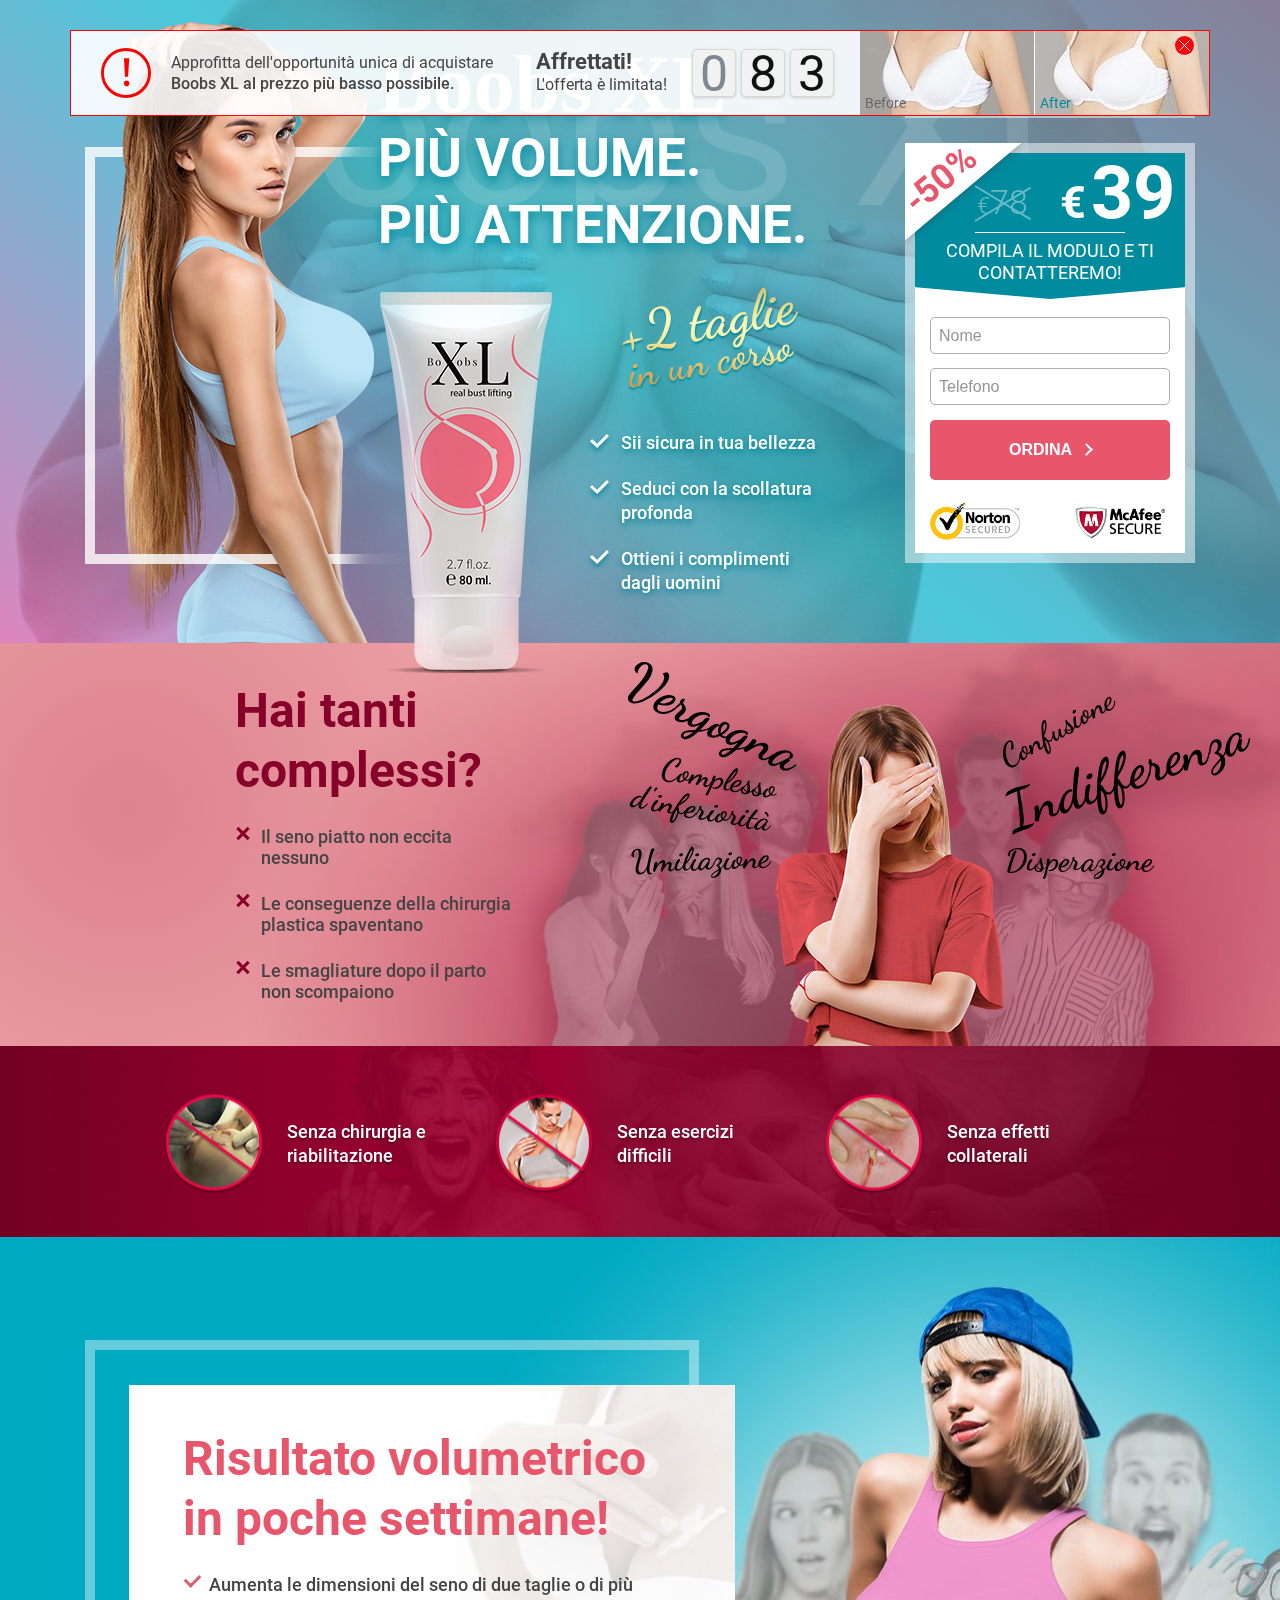
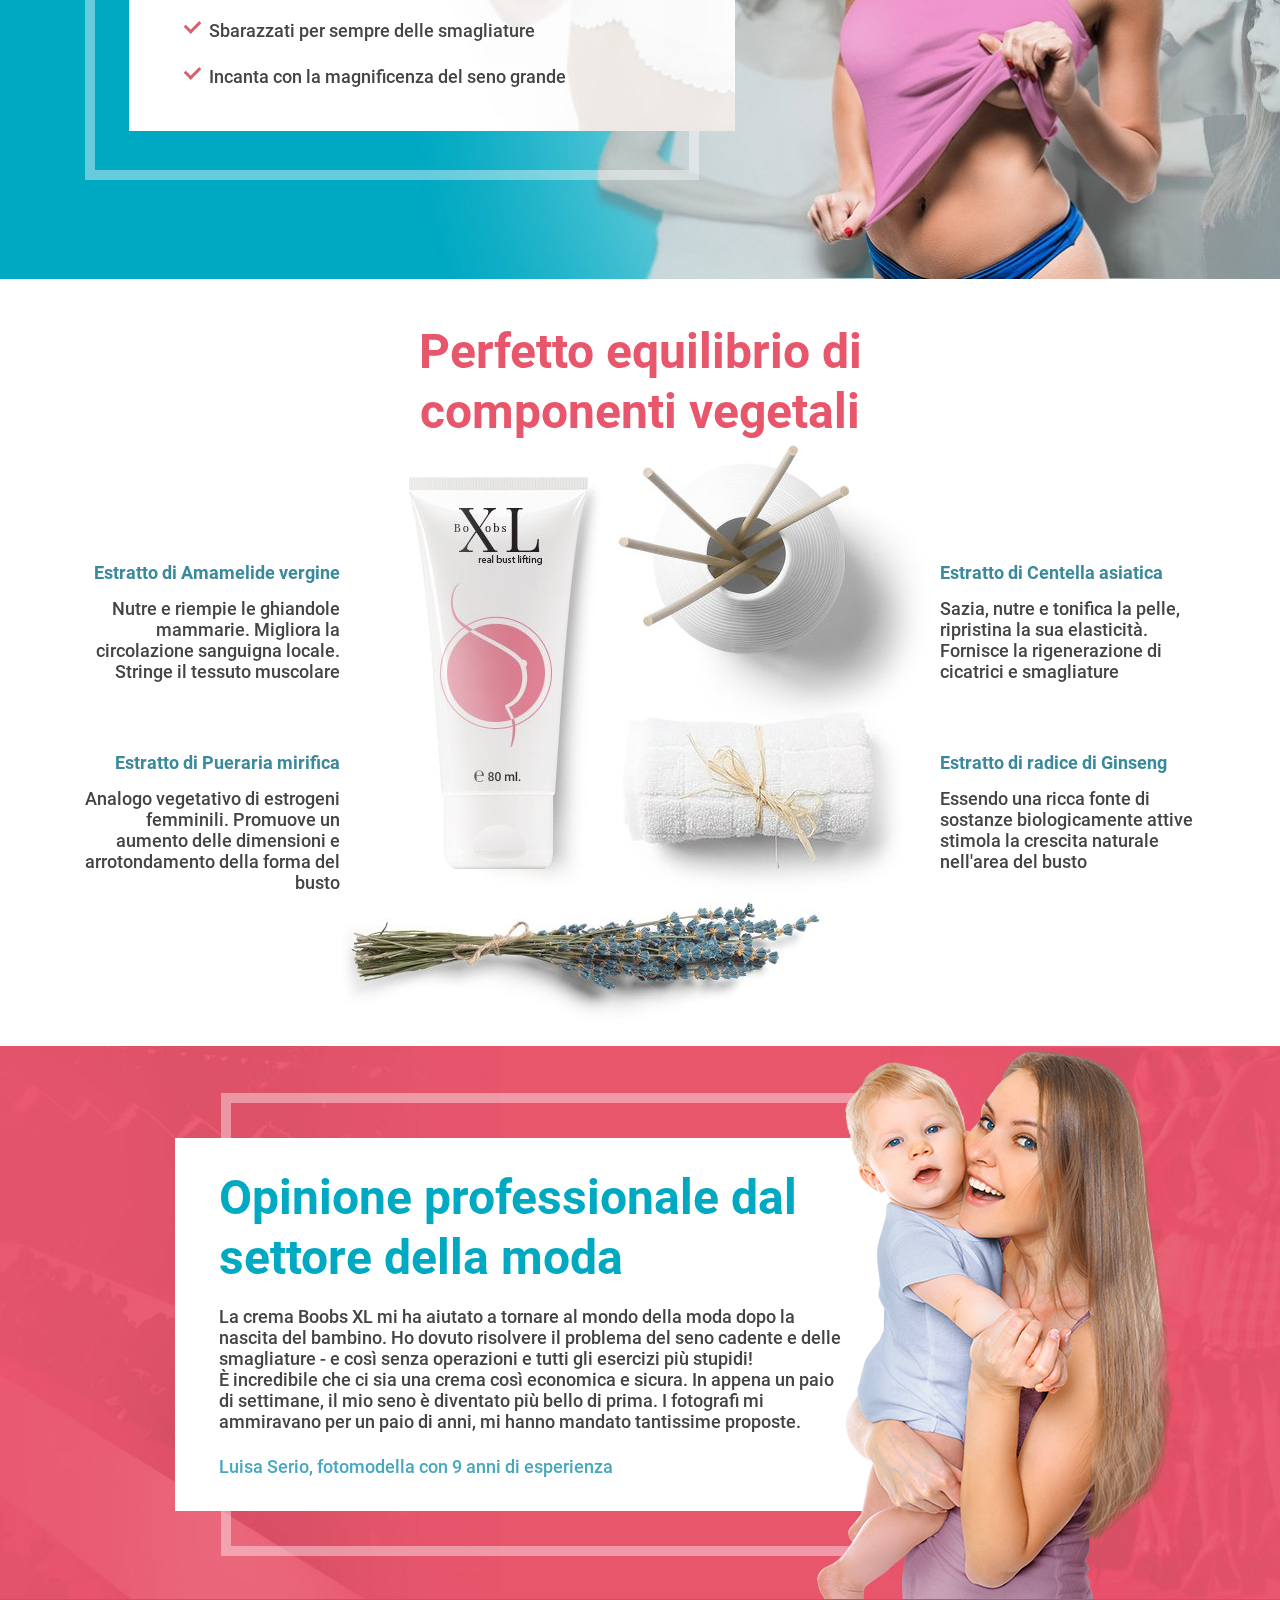
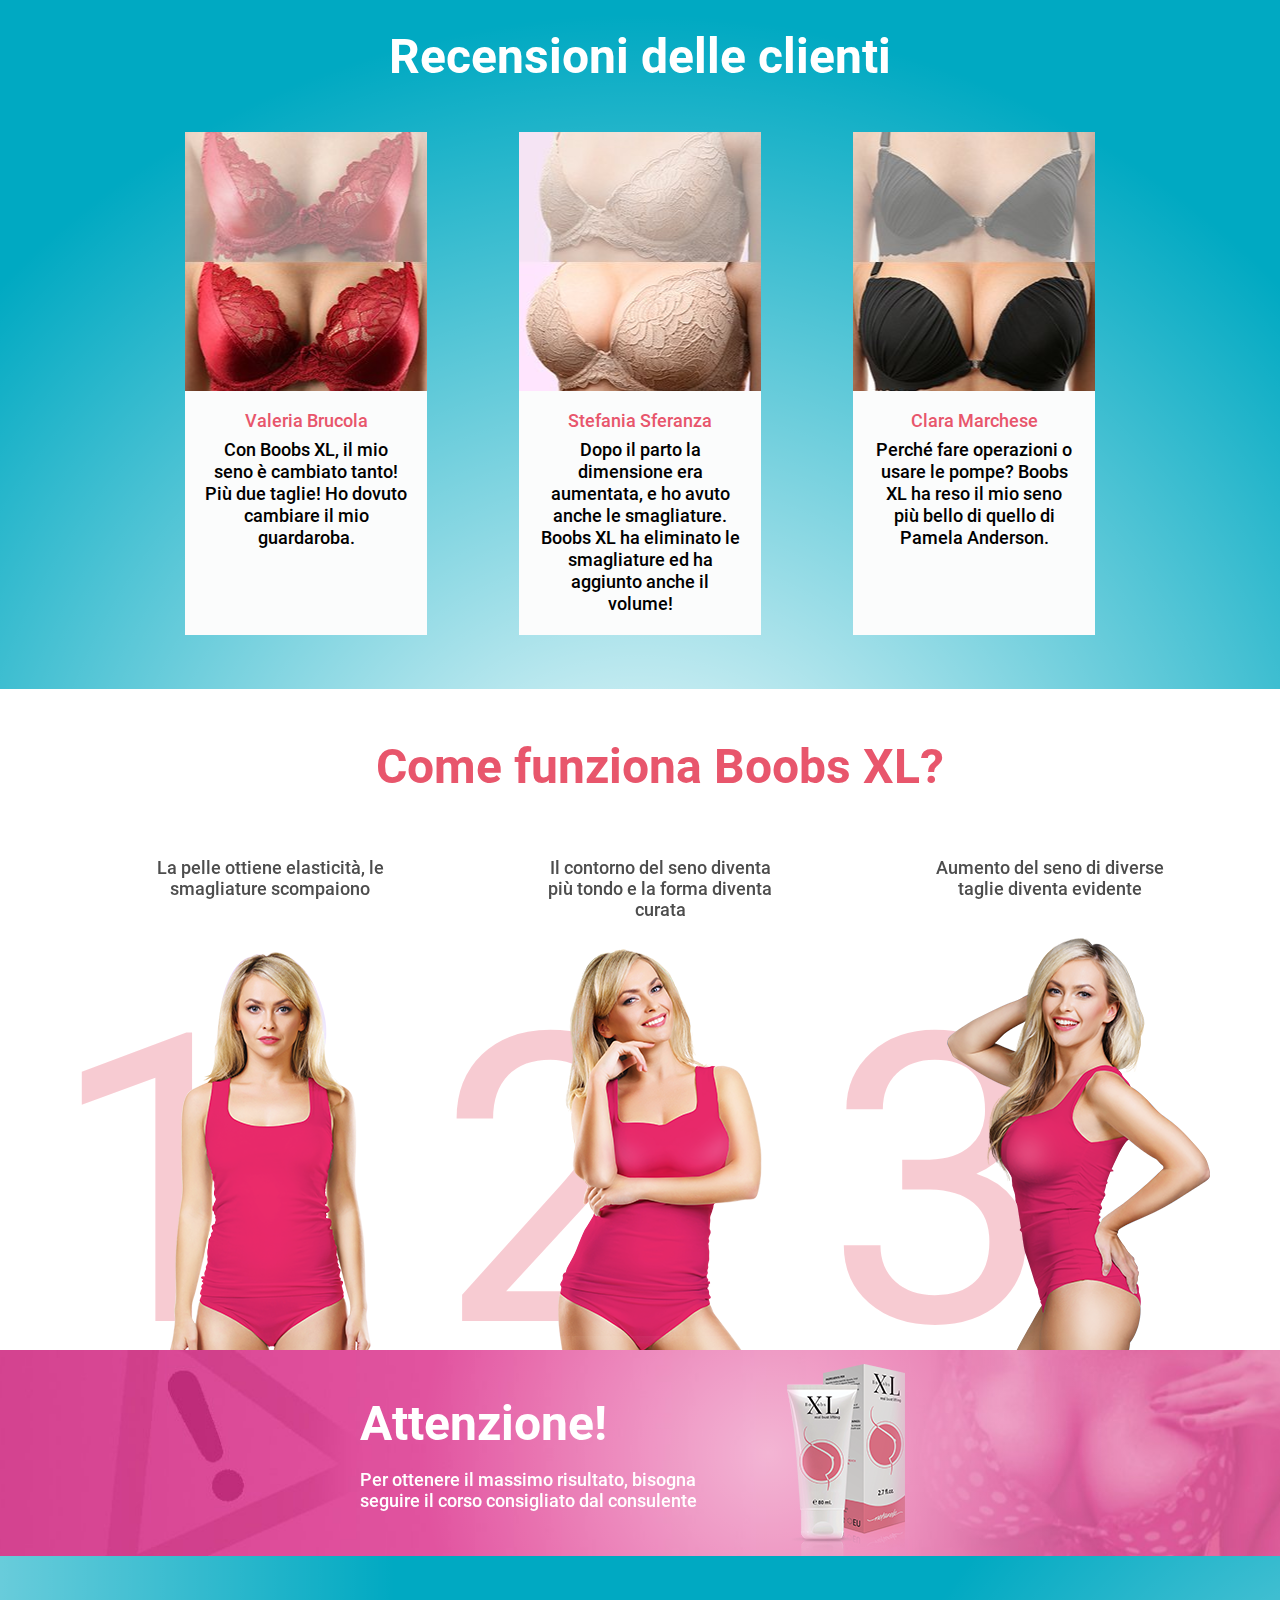
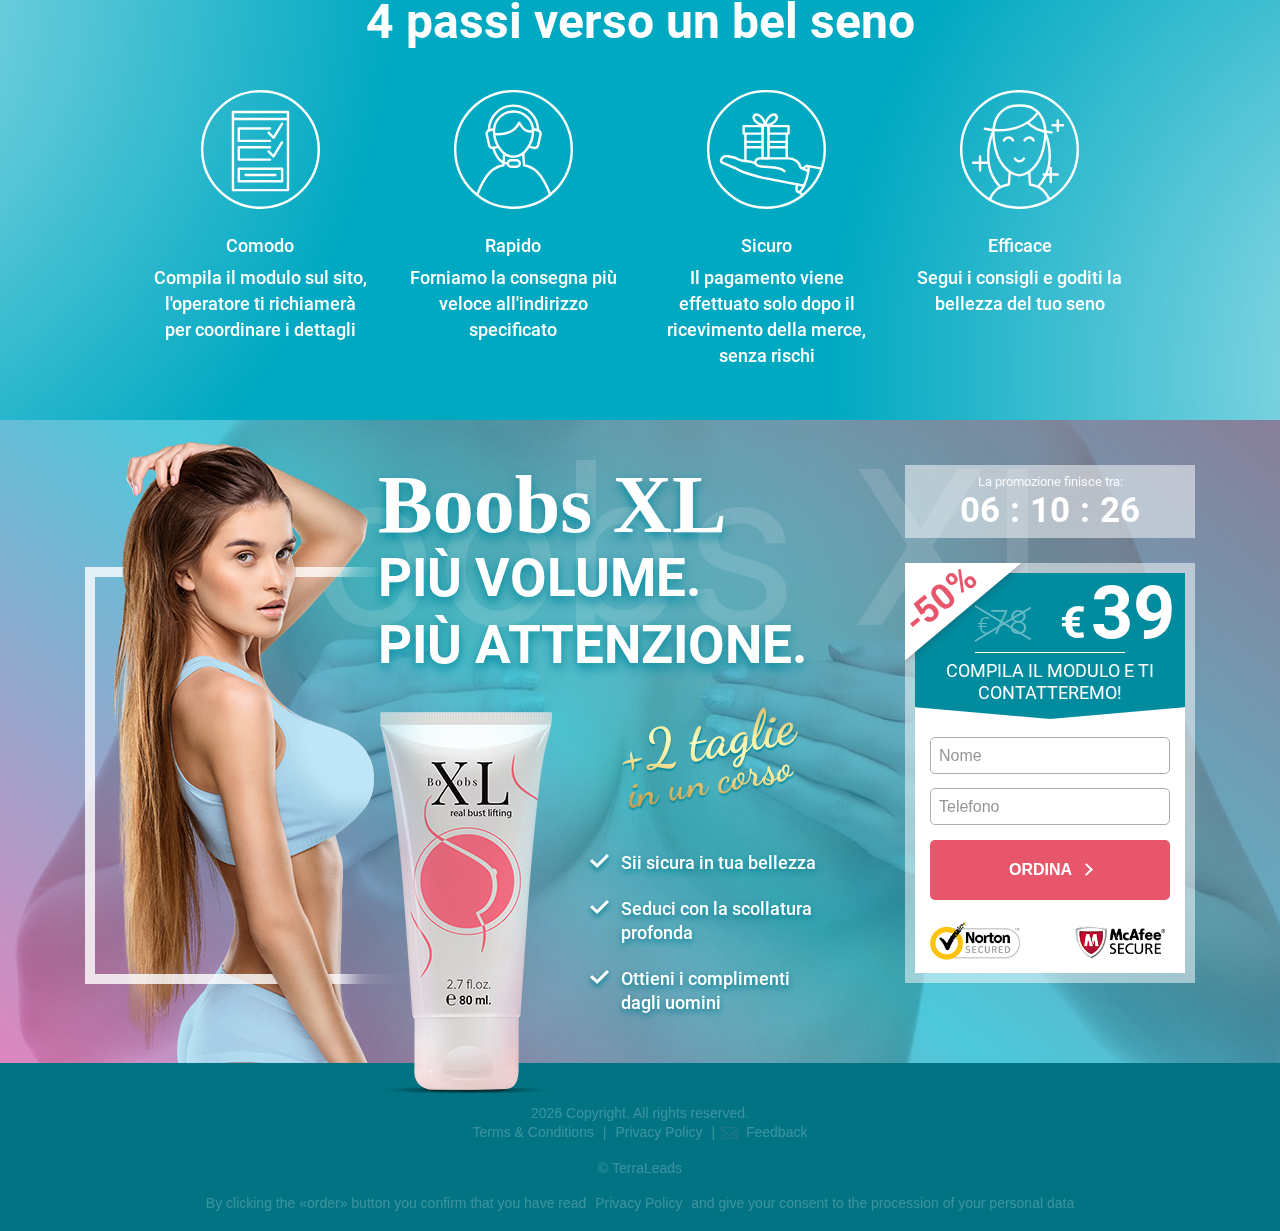
==== commit 50644aae: "edit index.html for boobs" ====
--- a/boobs-xl/index.html
+++ b/boobs-xl/index.html
@@ -1,454 +1,448 @@
 <!DOCTYPE html>
 <html lang="it">
-
 <head>
-  <meta charset="UTF-8">
-  <meta name="viewport" content="width=device-width, user-scalable=no, initial-scale=1.0, maximum-scale=1.0, minimum-scale=1.0">
-  <meta http-equiv="X-UA-Compatible" content="ie=edge">
-  <link href="favicon.ico" rel="shortcut icon" type="image/x-icon"/>
-  <link rel="stylesheet" href="css/main.css">
-  <title>Boobs XL</title>
+<meta charset="UTF-8">
+<meta name="viewport" content="width=device-width, user-scalable=no, initial-scale=1.0, maximum-scale=1.0, minimum-scale=1.0">
+<meta http-equiv="X-UA-Compatible" content="ie=edge">
+<link href="favicon.ico" rel="shortcut icon" type="image/x-icon"/>
+<style>.slick-list,.slick-slider,.slick-track{display:block;position:relative}.slick-loading .slick-slide,.slick-loading .slick-track{visibility:hidden}.slick-dots,ol,ul{list-style:none}.counter__elem,.out,.slick-dots li button,.slick-list,.tl-order{overflow:hidden}.slick-slider{box-sizing:border-box;-webkit-user-select:none;-moz-user-select:none;-ms-user-select:none;user-select:none;-webkit-touch-callout:none;-khtml-user-select:none;-ms-touch-action:pan-y;touch-action:pan-y;-webkit-tap-highlight-color:transparent}.counter__elem,.timer{-moz-user-select:none;-ms-user-select:none}.slick-list{margin:0;padding:0}.slick-list:focus{outline:0}.slick-list.dragging{cursor:pointer;cursor:hand}.slick-slider .slick-list,.slick-slider .slick-track{-webkit-transform:translate3d(0,0,0);-moz-transform:translate3d(0,0,0);-ms-transform:translate3d(0,0,0);-o-transform:translate3d(0,0,0);transform:translate3d(0,0,0)}.slick-track{top:0;left:0;margin-left:auto;margin-right:auto}.slick-track:after,.slick-track:before{display:table;content:''}.slick-track:after{clear:both}.slick-slide{display:none;float:left;height:100%;min-height:1px}[dir=rtl] .slick-slide{float:right}.slick-slide img{display:block}.slick-slide.slick-loading img{display:none}.slick-slide.dragging img{pointer-events:none}.slick-initialized .slick-slide{display:block}.slick-vertical .slick-slide{display:block;height:auto;border:1px solid transparent}.slick-arrow.slick-hidden{display:none}.slick-loading .slick-list{background:url(img/ajax-loader.gif) center center no-repeat #fff}a,abbr,acronym,address,applet,article,aside,audio,b,big,blockquote,body,canvas,caption,center,cite,code,dd,del,details,dfn,div,dl,dt,em,embed,fieldset,figcaption,figure,footer,form,h1,h2,h3,h4,h5,h6,header,hgroup,html,i,iframe,img,ins,kbd,label,legend,li,mark,menu,nav,object,ol,output,p,pre,q,ruby,s,samp,section,small,span,strike,strong,sub,summary,sup,table,tbody,td,tfoot,th,thead,time,tr,tt,u,ul,var,video{margin:0;padding:0;border:0;font:inherit;vertical-align:baseline;-webkit-box-sizing:border-box;box-sizing:border-box}.title,body,h1,h2,h3,h4,h5,h6{font-family:Roboto,sans-serif}article,aside,details,figcaption,figure,footer,header,hgroup,menu,nav,section{display:block}body{line-height:1;-webkit-text-size-adjust:100%}blockquote,q{quotes:none}blockquote:after,blockquote:before,q:after,q:before{content:'';content:none}table{border-collapse:collapse;border-spacing:0}.icon{font-size:10px}.icon:before{content:' ';vertical-align:middle;display:inline-block;background-image:url(img/svg/sprite.svg);background-repeat:no-repeat;-webkit-background-size:11.8em 47.2em;background-size:11.8em 47.2em}.no-svg .icon:before{background-image:url(svg/sprite.png)}.icon.svg-first:before{background-position:-1em -1em;width:9.8em;height:9.8em}.icon.svg-fourth:before{background-position:-1em -12.8em;width:9.8em;height:9.8em}.icon.svg-second:before{background-position:-1em -24.6em;width:9.8em;height:9.8em}.icon.svg-third:before{background-position:-1em -36.4em;width:9.8em;height:9.8em}@font-face{font-family:Roboto;font-style:normal;font-weight:300;src:url(fonts/roboto-300.eot);src:local("Roboto Light"),local("Roboto-Light"),url(fonts/roboto-300.eot?#iefix) format("embedded-opentype"),url(fonts/roboto-300.woff2) format("woff2"),url(fonts/roboto-300.woff) format("woff"),url(fonts/roboto-300.ttf) format("truetype"),url(fonts/roboto-300.svg#Roboto) format("svg")}@font-face{font-family:Roboto;font-style:normal;font-weight:400;src:url(fonts/roboto-regular.eot);src:local("Roboto"),local("Roboto-Regular"),url(fonts/roboto-regular.eot?#iefix) format("embedded-opentype"),url(fonts/roboto-regular.woff2) format("woff2"),url(fonts/roboto-regular.woff) format("woff"),url(fonts/roboto-regular.ttf) format("truetype"),url(fonts/roboto-regular.svg#Roboto) format("svg")}@font-face{font-family:Roboto;font-style:normal;font-weight:500;src:url(fonts/roboto-500.eot);src:local("Roboto Medium"),local("Roboto-Medium"),url(fonts/roboto-500.eot?#iefix) format("embedded-opentype"),url(fonts/roboto-500.woff2) format("woff2"),url(fonts/roboto-500.woff) format("woff"),url(fonts/roboto-500.ttf) format("truetype"),url(fonts/roboto-500.svg#Roboto) format("svg")}@font-face{font-family:Roboto;font-style:normal;font-weight:700;src:url(fonts/roboto-700.eot);src:local("Roboto Bold"),local("Roboto-Bold"),url(fonts/roboto-700.eot?#iefix) format("embedded-opentype"),url(fonts/roboto-700.woff2) format("woff2"),url(fonts/roboto-700.woff) format("woff"),url(fonts/roboto-700.ttf) format("truetype"),url(fonts/roboto-700.svg#Roboto) format("svg")}@font-face{font-family:'Dancing Script';font-style:normal;font-weight:700;src:url(fonts/DancingScript-Bold.eot);src:local("Dancing Script Bold"),local("DancingScript-Bold"),url(fonts/DancingScript-Bold.eot?#iefix) format("embedded-opentype"),url(fonts/DancingScript-Bold.woff2) format("woff2"),url(fonts/DancingScript-Bold.woff) format("woff"),url(fonts/DancingScript-Bold.ttf) format("truetype"),url(fonts/DancingScript-Bold.svg#Roboto) format("svg")}html{font-size:16px}.out{min-width:320px}section{padding:28px 0 24px}img{max-width:100%}.inner{position:relative;margin-left:auto;margin-right:auto;padding-left:15px;padding-right:15px;width:320px}.inner:after{content:" ";display:table;clear:both}.title{font-size:1.5rem;font-weight:900;line-height:1.625rem;text-align:center;color:#fff}.title_blue{color:#00a9c2}.title_pink{color:#e8566c}.title_dark{color:#860029}.counter{white-space:nowrap;display:inline-block;font-size:0;padding-right:12px}.counter__elem{display:inline-block;background-color:#f1f2f2;border:1px solid #d7d7d7;-webkit-border-radius:5px;border-radius:5px;-webkit-box-shadow:0 1px 3px rgba(194,194,194,.75);box-shadow:0 1px 3px rgba(194,194,194,.75);color:#111;width:22px;height:28px;font-size:1.8125rem;line-height:1.75rem;margin-right:4px;text-align:center;-webkit-user-select:none;user-select:none}.icons-secure,.timer{-webkit-user-select:none}.counter__elem:nth-of-type(1){color:#828693}.timer,.tl-order{max-width:290px;color:#fff;background-color:rgba(255,255,255,.5)}.counter__elem:last-child{margin-right:0}@-webkit-keyframes scaling{0%{-webkit-transform:scale(1);transform:scale(1)}50%{-webkit-transform:scale(1.5);transform:scale(1.5)}100%,80%{opacity:0}}@keyframes scaling{0%{-webkit-transform:scale(1);transform:scale(1)}50%{-webkit-transform:scale(1.5);transform:scale(1.5)}100%,80%{opacity:0}}.hurryUp__ba{display:none}.timer{font-size:.8125rem;width:100%;font-weight:700;display:-webkit-box;display:-webkit-flex;display:-ms-flexbox;display:flex;-webkit-box-pack:center;-webkit-justify-content:center;-ms-flex-pack:center;justify-content:center;-webkit-flex-wrap:wrap;-ms-flex-wrap:wrap;flex-wrap:wrap;padding:10px;user-select:none}.icons-secure,.tl-order .form__submit{-moz-user-select:none;-ms-user-select:none}.timer__title{display:block;width:100%;text-align:center;font-weight:400;margin-bottom:5px;opacity:.9}.timer__hours,.timer__minutes,.timer__seconds{font-size:2.1875rem}.timer__hours,.timer__minutes{position:relative;margin-right:30px}.timer__hours::after,.timer__minutes::after{content:':';position:absolute;right:-20px;top:0;bottom:0;margin:auto}.icons-secure{display:-webkit-box;display:-webkit-flex;display:-ms-flexbox;display:flex;-webkit-box-pack:justify;-webkit-justify-content:space-between;-ms-flex-pack:justify;justify-content:space-between;user-select:none}.mcAfee,.norton{-webkit-background-size:contain;background-size:contain;background-repeat:no-repeat;display:inline-block;width:95px;height:45px}.mcAfee{background-image:url([data-uri]);padding-top:7px;padding-bottom:2px}.norton{background-image:url([data-uri])}html[lang=bg] .price__new{position:relative}html[lang=bg] .price__new::after{content:"\0441  \0432 \043A \043B \044E \0447 \0435 \043D \043E  \0414 \0414 \0421 ";position:absolute;left:0;right:0;bottom:-10px;display:block;width:100%;text-align:center;font-size:10px}.tl-order{width:100%;position:relative;padding:10px}.tl-order .head{background:#018b9f;position:relative;z-index:10;padding:3px 10px}.tl-order .head.edge::after,.tl-order .head.edge::before{content:'';z-index:-1;display:block;height:15px;position:absolute;background:#018b9f;bottom:-12px}.tl-order .head.edge::before{right:50%;left:0;-webkit-transform-origin:100% 100%;-ms-transform-origin:100% 100%;transform-origin:100% 100%;-webkit-transform:rotate(5deg) skewX(5deg);-ms-transform:rotate(5deg) skewX(5deg);transform:rotate(5deg) skewX(5deg)}.tl-order .head.edge::after{left:50%;right:0;-webkit-transform-origin:0 100%;-ms-transform-origin:0 100%;transform-origin:0 100%;-webkit-transform:rotate(-5deg) skewX(-5deg);-ms-transform:rotate(-5deg) skewX(-5deg);transform:rotate(-5deg) skewX(-5deg)}.tl-order .head__title{font-size:1.125rem;line-height:1.375rem;text-transform:uppercase;text-align:center;margin:auto;padding:0 20px;position:relative}.tl-order .head__title::before{content:'';position:absolute;top:-8px;left:50px;right:50px;height:1px;background-color:#fff}.tl-order .head__discount{font-weight:700;position:absolute;left:-10px;top:-10px;color:#e8566c;width:116px;height:98px}.tl-order .head__discount::before{content:'';position:absolute;display:block;width:152px;height:152px;background-color:#fff;top:0;left:0;-webkit-transform:translate(-66px,-86px) rotate(50deg);-ms-transform:translate(-66px,-86px) rotate(50deg);transform:translate(-66px,-86px) rotate(50deg);-webkit-box-shadow:0 2px 9px rgba(71,20,26,.34);box-shadow:0 2px 9px rgba(71,20,26,.34)}.tl-order .head__discount::after{content:'-50%';font-size:2.25rem;position:absolute;text-align:center;top:40%;left:45%;color:#e8566c;margin:auto;display:block;-webkit-transform-origin:0 0;-ms-transform-origin:0 0;transform-origin:0 0;-webkit-transform:rotate(-40deg) translate(-63%,-85%);-ms-transform:rotate(-40deg) translate(-63%,-85%);transform:rotate(-40deg) translate(-63%,-85%);z-index:10}.tl-order .price{display:-webkit-box;display:-webkit-flex;display:-ms-flexbox;display:flex;-webkit-flex-wrap:wrap;-ms-flex-wrap:wrap;flex-wrap:wrap;-webkit-box-pack:justify;-webkit-justify-content:space-between;-ms-flex-pack:justify;justify-content:space-between;-webkit-box-align:end;-webkit-align-items:flex-end;-ms-flex-align:end;align-items:flex-end;font-size:0;width:100%;line-height:1;text-align:right;padding-left:50px;margin-bottom:10px}.tl-order .price__old{position:relative;color:#fff;opacity:.4;font-size:0;font-weight:300;top:-8px;padding:4px 2px;margin-right:10px;display:inline-block;white-space:nowrap}.tl-order .price__old .tl-raw-currency{font-size:1.5rem;vertical-align:baseline;line-height:.9}.tl-order .price__old .tl-raw-cost-promo{font-size:2.125rem;line-height:.8}.tl-order .price__old-crossed::after,.tl-order .price__old-crossed::before{content:'';position:absolute;left:50%;right:0;margin-left:-50%;-webkit-transform-origin:0 50%;-ms-transform-origin:0 50%;transform-origin:0 50%;display:block;width:118%;border-bottom:2px solid}.tl-order .price__old-crossed::before{top:0;-webkit-transform:rotate(31deg);-ms-transform:rotate(31deg);transform:rotate(31deg)}.tl-order .price__old-crossed::after{bottom:0;-webkit-transform:rotate(-31deg);-ms-transform:rotate(-31deg);transform:rotate(-31deg)}.tl-order .price__new{position:relative;font-size:0;font-weight:900;display:inline-block;white-space:nowrap;color:#fff}.tl-order .price__new .tl-raw-currency{font-size:2.8rem;vertical-align:baseline;line-height:.7;margin-right:5px}.tl-order .price__new .tl-raw-cost{font-size:4.625rem;line-height:1}.tl-order .form{padding:30px 15px 8px;background-color:#fff;position:relative}.tl-order .form .input-wrapper{position:relative;margin-bottom:14px}.tl-order .form .input-wrapper:last-of-type{margin-bottom:0}.tl-order .form .input-wrapper .error{border:1px solid red}.tl-order .form .input-wrapper .error+label{color:red;position:absolute;left:9px;top:2px;display:block;font-size:10px}.tl-order .form .al-country{display:none}.tl-order .form__secure{color:#959595;font-size:.75rem;line-height:14px;padding-top:11px}.tl-order .form__submit{border:none;width:100%;height:60px;margin-top:15px;-webkit-user-select:none;user-select:none}.tl-order .form__submit:disabled{opacity:.7;cursor:not-allowed}.tl-order .form__input{display:block;width:100%;-webkit-box-sizing:border-box;box-sizing:border-box;height:37px;background-color:#fff;border:1px solid #aeaeae;-webkit-border-radius:5px;border-radius:5px;font-size:1rem;padding:0 8px;outline:0}.tl-order .form__input::-webkit-input-placeholder{font-size:1rem;color:#959595}.tl-order .form__input:-ms-input-placeholder{font-size:1rem;color:#959595}.tl-order .form__input::-ms-input-placeholder{font-size:1rem;color:#959595}.tl-order .form__input::placeholder{font-size:1rem;color:#959595}.tl-order .form__input:focus{color:#444;border-color:#018b9f}.tl-order .form__checkbox,.tl-order .form__input+label{display:none}.tl-order .form__checkbox:checked+label::after{opacity:1}.tl-order .form__check{display:block;padding-left:30px;font-size:12px;color:#959595}.tl-order .form__check::before{content:"";display:block;position:absolute;width:16px;height:16px;border:1px solid #000;background-color:#fff;top:0;left:0;cursor:pointer;-webkit-border-radius:5px;border-radius:5px}.tl-order .form__check::after{content:"";display:block;position:absolute;width:10px;height:4px;top:4px;left:3px;border-bottom:2px solid #000;border-left:2px solid #000;-webkit-transform:rotate(-45deg);-ms-transform:rotate(-45deg);transform:rotate(-45deg);opacity:0;cursor:pointer}.tl-order .form__check .link{color:inherit;display:block}.tl-order .form__check .link:hover{text-decoration:underline}.header__main,footer .footer__main{position:relative;padding-top:25px;background:-webkit-linear-gradient(52deg,rgba(201,90,158,.7) 0,rgba(75,175,200,.7) 52%,rgba(82,75,108,.7) 99%,rgba(82,75,108,.7) 100%),-webkit-radial-gradient(circle 163px at 45% 200px,rgba(57,137,156,.8) 0,rgba(255,255,255,0) 100%),url(img/bg-header-mobile.jpg) center top no-repeat,#fff;background:-o-linear-gradient(52deg,rgba(201,90,158,.7) 0,rgba(75,175,200,.7) 52%,rgba(82,75,108,.7) 99%,rgba(82,75,108,.7) 100%),-o-radial-gradient(circle 163px at 45% 200px,rgba(57,137,156,.8) 0,rgba(255,255,255,0) 100%),url(img/bg-header-mobile.jpg) center top no-repeat,#fff;background:linear-gradient(38deg,rgba(201,90,158,.7) 0,rgba(75,175,200,.7) 52%,rgba(82,75,108,.7) 99%,rgba(82,75,108,.7) 100%),radial-gradient(circle 163px at 45% 200px,rgba(57,137,156,.8) 0,rgba(255,255,255,0) 100%),url(img/bg-header-mobile.jpg) center top no-repeat,#fff;background-repeat:no-repeat}.header__content,footer .footer__content{display:-webkit-box;display:-webkit-flex;display:-ms-flexbox;display:flex;-webkit-box-orient:vertical;-webkit-box-direction:normal;-webkit-flex-direction:column;-ms-flex-direction:column;flex-direction:column;-webkit-box-pack:end;-webkit-justify-content:flex-end;-ms-flex-pack:end;justify-content:flex-end;-webkit-align-content:flex-start;-ms-flex-line-pack:start;align-content:flex-start}.header__content-text,footer .footer__content-text{display:inline-block;color:#000;font-size:.875rem;line-height:1rem;font-weight:500}.header__text,footer .footer__text{position:relative;padding-left:75px}.header__text::before,footer .footer__text::before{content:'';position:absolute;display:block;left:-92px;bottom:0;width:200px;height:340px;background:url(img/girl-header.png) center bottom no-repeat;-webkit-background-size:contain;background-size:contain;pointer-events:none}.header__title,footer .footer__title{position:relative;color:#fff;font-size:1.5rem;line-height:1.75rem;font-weight:900;text-shadow:0 5px 11px #3a899c;width:100%}.header__title .name,footer .footer__title .name{font-family:Georgia;display:block;font-weight:700;font-size:1.6875rem;line-height:1.75rem}.header__pluses,footer .footer__pluses{position:relative;padding-right:100px;margin-top:20px;color:#fff;min-height:180px}.header__pluses::after,footer .footer__pluses::after{content:'';display:block;position:absolute;right:-6px;bottom:-30px;width:107px;height:209px;background:url(img/product-head_eu.png) center center no-repeat;-webkit-background-size:contain;background-size:contain;z-index:10}.header__pluses-item,footer .footer__pluses-item{position:relative;font-size:.875rem;line-height:1.125rem;font-weight:500;margin-bottom:13px;padding-left:20px;text-shadow:0 3px 6px #018093}.header__pluses-item::before,footer .footer__pluses-item::before{content:'';display:block;position:absolute;top:2px;left:-8px;background-image:url(img/icons.png);background-position:-34px -104px;width:24px;height:20px}.header__pluses-item:last-child,footer .footer__pluses-item:last-child{margin-bottom:15px}.header__up-size,footer .footer__up-size{font-family:"Dancing Script",cursive;color:#ffde00;font-weight:700;line-height:2.25rem;text-shadow:0 2px 2px #018b9f;-webkit-transform:rotate(-10deg);-ms-transform:rotate(-10deg);transform:rotate(-10deg)}.header__harry,footer .footer__harry{position:relative;display:-webkit-box;display:-webkit-flex;display:-ms-flexbox;display:flex;-webkit-box-align:center;-webkit-align-items:center;-ms-flex-align:center;align-items:center;padding-right:40px;padding-top:6px;padding-bottom:6px;margin-bottom:16px}.header__harry>*,footer .footer__harry>*{position:relative}.header__harry::before,footer .footer__harry::before{content:'';display:block;position:absolute;left:-500px;right:-500px;top:0;bottom:0;background:-webkit-radial-gradient(circle 150px at 40% -80%,#8f1c33 0,transparent 100%),#f5b1b1;background:-o-radial-gradient(circle 150px at 40% -80%,#8f1c33 0,transparent 100%),#f5b1b1;background:radial-gradient(circle 150px at 40% -80%,#8f1c33 0,transparent 100%),#f5b1b1}.header__harry-text,footer .footer__harry-text{font-size:1rem;line-height:1.125rem}.header__order,footer .footer__order{min-width:290px;width:290px;margin-bottom:27px}.header__order .timer,footer .footer__order .timer{margin-bottom:25px;margin-left:auto;margin-right:auto}.navbar{position:fixed;width:100%;bottom:0;margin:0;padding:10px 0;-webkit-transform:translateY(110%);-ms-transform:translateY(110%);transform:translateY(110%);background-color:rgba(235,235,235,.85);-webkit-box-shadow:0 -5px 15px rgba(0,0,0,.15);box-shadow:0 -5px 15px rgba(0,0,0,.15);z-index:200}.navbar-contein{display:-webkit-box;display:-webkit-flex;display:-ms-flexbox;display:flex;-webkit-box-orient:horizontal;-webkit-box-direction:normal;-webkit-flex-flow:row nowrap;-ms-flex-flow:row nowrap;flex-flow:row nowrap;-webkit-box-pack:justify;-webkit-justify-content:space-between;-ms-flex-pack:justify;justify-content:space-between;-webkit-box-align:center;-webkit-align-items:center;-ms-flex-align:center;align-items:center}.navbar.fixed{-webkit-transform:translateY(0);-ms-transform:translateY(0);transform:translateY(0);-webkit-transition:-webkit-transform .7s;-o-transition:transform .7s;transition:transform .7s;transition:transform .7s,-webkit-transform .7s}.navbar-logo,.navbar-menu{display:none}.wrap-button{font-size:0}.navbar-button{display:inline-block;width:250px}.order-btn{display:block;margin-top:26px;margin-bottom:20px}.navbar-button,.order-btn{position:relative;padding:0 20px;color:#fff;font-size:1rem;font-weight:700;line-height:3.375rem;text-align:center;background:-webkit-gradient(linear,left bottom,left top,from(#b82b3f),to(#e8566c));background:-webkit-linear-gradient(bottom,#b82b3f 0,#e8566c 100%);background:-o-linear-gradient(bottom,#b82b3f 0,#e8566c 100%);background:linear-gradient(to top,#b82b3f 0,#e8566c 100%);-webkit-border-radius:10px;border-radius:10px;text-transform:uppercase;text-decoration:none;cursor:pointer;outline:0;overflow:hidden;z-index:200}.navbar-button::after,.order-btn::after{content:'';display:inline-block;width:7px;height:7px;margin-left:6px;margin-bottom:1px;border:2px solid #fff;border-top:none;border-right:none;-webkit-transform:rotate(-135deg);-ms-transform:rotate(-135deg);transform:rotate(-135deg)}.complex__inner,.stop__pros{display:-webkit-box;display:-webkit-flex;display:-ms-flexbox}.navbar-button:hover,.order-btn:hover{background:-webkit-gradient(linear,left bottom,left top,from(#b82b3f),to(#e8566c));background:-webkit-linear-gradient(bottom,#b82b3f 0,#e8566c 100%);background:-o-linear-gradient(bottom,#b82b3f 0,#e8566c 100%);background:linear-gradient(to top,#b82b3f 0,#e8566c 100%)}.navbar-button:active,.order-btn:active{background:#b82b3f}.complex{position:relative;background:url(img/bg-complex-mobile.jpg) center bottom no-repeat,#ecb4b2;-webkit-background-size:cover;background-size:cover}.complex__inner{display:flex}.complex__content{position:relative;font-weight:500;line-height:1.125rem}.complex__facepalm{-webkit-box-flex:1;-webkit-flex:1 1 auto;-ms-flex:1 1 auto;flex:1 1 auto}.steps__container,.stop__pros{-webkit-flex-flow:column wrap;-webkit-box-orient:vertical;-webkit-box-direction:normal}.complex__list{padding-right:132px}.complex__list-item{position:relative;padding-left:26px;margin-top:25px;color:#444;word-wrap:break-word}.complex__list-item::after,.complex__list-item::before{content:'';position:absolute;display:block;top:6px;left:0;width:16px;height:3px;background-color:#860029}.complex__list-item::before{-webkit-transform:rotate(45deg);-ms-transform:rotate(45deg);transform:rotate(45deg)}.complex__list-item::after{-webkit-transform:rotate(-45deg);-ms-transform:rotate(-45deg);transform:rotate(-45deg)}.facepalm{position:relative}.facepalm::before{content:'';position:absolute;width:159px;height:238px;bottom:-24px;right:-30px;background:url(img/girl-facepalm.png) center bottom no-repeat;-webkit-background-size:cover;background-size:cover}.facepalm__wrapper{width:100%;height:100%;margin-top:20px}.facepalm__wrapper>div{position:absolute;width:175px}.facepalm__text{font-family:"Dancing Script",cursive;color:#000}.facepalm__freak{font-size:3.375rem}.facepalm__freak_left{text-align:right;bottom:280px;right:400px;-webkit-transform:rotate(25deg);-ms-transform:rotate(25deg);transform:rotate(25deg)}.facepalm__freak_right{right:18px;bottom:210px;-webkit-transform:rotate(-19deg);-ms-transform:rotate(-19deg);transform:rotate(-19deg)}.facepalm__douchebag{font-size:2rem}.facepalm__douchebag_left{text-align:right;bottom:200px;right:420px;-webkit-transform:rotate(10deg);-ms-transform:rotate(10deg);transform:rotate(10deg)}.facepalm__douchebag_right{bottom:290px;right:30px;-webkit-transform:rotate(-30deg);-ms-transform:rotate(-30deg);transform:rotate(-30deg)}.facepalm__noob{font-size:2rem;bottom:146px}.facepalm__noob_left{text-align:right;right:425px;-webkit-transform:rotate(-2deg);-ms-transform:rotate(-2deg);transform:rotate(-2deg)}.facepalm__noob_right{right:15px}.stop{background:url(img/bg-stop-mobile.jpg) center center no-repeat;-webkit-background-size:cover;background-size:cover}.stop__pros-item:nth-child(1)::before,.stop__pros-item:nth-child(2)::before,.stop__pros-item:nth-child(3)::before{background-image:url(img/icons.png);width:98px;height:99px}.stop__pros{display:flex;-ms-flex-flow:column wrap;flex-flow:column wrap}.stop__pros-item{position:relative;display:-webkit-box;display:-webkit-flex;display:-ms-flexbox;display:flex;-webkit-box-align:center;-webkit-align-items:center;-ms-flex-align:center;align-items:center;padding-left:122px;min-height:99px}.result__frame::before,.result__inner::before,.stop__pros-item::before{display:block;content:''}.stop__pros-item:not(:last-child){margin-bottom:18px}.stop__pros-item::before{position:absolute;left:0;top:50%;-webkit-transform:translateY(-50%);-ms-transform:translateY(-50%);transform:translateY(-50%)}.stop__pros-item:nth-child(1)::before{background-position:0 0}.stop__pros-item:nth-child(2)::before{background-position:-103px 0}.stop__pros-item:nth-child(3)::before{background-position:-206px 0}.stop__pros-text{text-shadow:0 2px 2px rgba(0,0,0,.35);color:#fff;font-weight:500;line-height:1.25rem}.result{position:relative;background:-webkit-radial-gradient(circle 327px at 60% 75%,#fff 0,rgba(255,255,255,0) 100%),#47a7bf;background:-o-radial-gradient(circle 327px at 60% 75%,#fff 0,rgba(255,255,255,0) 100%),#47a7bf;background:radial-gradient(circle 327px at 60% 75%,#fff 0,rgba(255,255,255,0) 100%),#47a7bf}.result__inner::before{position:absolute;width:186px;height:296px;background:url(img/girl-result-mob.png) center bottom no-repeat;-webkit-background-size:contain;background-size:contain;bottom:-24px;right:-37px;z-index:10}.result__frame{position:relative;max-width:606px;min-height:350px}.result__frame::before{position:absolute;top:-12px;right:14px;bottom:-14px;left:-15px;border:5px solid rgba(255,255,255,.4)}.result__content,.result__content>*{position:relative}.result__content{background-color:#fff;padding:24px 18px 28px;font-weight:500;line-height:1.125rem}.result__list{padding-right:115px}.result__list-item{position:relative;padding-left:26px;margin-top:25px;color:#444;word-wrap:break-word}.result__list-item::before,.slick-dots,.slick-next,.slick-prev{position:absolute;display:block}.slick-dots li button,.slick-next,.slick-next:focus,.slick-next:hover,.slick-prev,.slick-prev:focus,.slick-prev:hover{color:transparent;background:0 0;outline:0}.result__list-item::before{content:'';top:0;left:2px;width:12px;height:7px;border-width:0 0 3px 3px;border-style:solid;border-color:#d9606e;-webkit-transform:rotate(-45deg);-ms-transform:rotate(-45deg);transform:rotate(-45deg)}.slick-next,.slick-prev{font-size:0;line-height:0;width:36px;height:82px;padding:0;cursor:pointer;border:none;z-index:100}.slick-next:focus::before,.slick-next:hover::before,.slick-prev:focus::before,.slick-prev:hover::before{opacity:1}.slick-next.slick-disabled::before,.slick-prev.slick-disabled::before{border-color:#f3a5ae}.slick-next::before,.slick-prev::before{display:block;content:'';width:16px;height:16px;border-width:2px;border-style:solid;border-color:#d9606e}.slick-prev{left:50%;-webkit-transform:translateX(-152px);-ms-transform:translateX(-152px);transform:translateX(-152px)}.slick-prev::before{margin-right:auto;border-top:none;border-right:none;-webkit-transform:translateX(50%) rotate(45deg);-ms-transform:translateX(50%) rotate(45deg);transform:translateX(50%) rotate(45deg)}.slick-next{right:50%;-webkit-transform:translateX(152px);-ms-transform:translateX(152px);transform:translateX(152px)}.slick-next::before{margin-left:auto;border-top:none;border-left:none;-webkit-transform:translateX(-50%) rotate(-45deg);-ms-transform:translateX(-50%) rotate(-45deg);transform:translateX(-50%) rotate(-45deg)}[dir=rtl] .slick-prev{right:3px;left:auto}[dir=rtl] .slick-prev::before{content:''}[dir=rtl] .slick-next{right:auto;left:3px}[dir=rtl] .slick-next::before{content:''}.slick-dotted.slick-slider{margin-bottom:70px}.slick-dots{width:100%;padding:0;margin:20px 0 0;font-size:0;text-align:center}.slick-dots li,.slick-dots li button{position:relative;width:18px;height:18px;cursor:pointer}.slick-dots li{display:inline-block;margin:0 4px;padding:0}.slick-dots li button{font-size:0;line-height:0;display:block;padding:5px;-webkit-border-radius:50%;border-radius:50%;border:0}.slick-dots li button:focus,.slick-dots li button:hover{outline:0}.slick-dots li button::before{content:'';position:absolute;display:block;width:8px;height:8px;-webkit-border-radius:50%;border-radius:50%;top:50%;left:50%;-webkit-transform:translate(-50%,-50%);-ms-transform:translate(-50%,-50%);transform:translate(-50%,-50%);background-color:#f3a5ae;opacity:1}.slick-dots li.slick-active button::before{width:12px;height:12px;background-color:#d9606e}.consist{background:url(img/bg-consist_eu.jpg) center bottom 5px no-repeat,#fff;-webkit-background-size:290px auto;background-size:290px auto}.consist__inner{padding:0}.consist__title{margin-bottom:20px;padding:0 15px}.consist__item{text-align:center;outline:0}.consist__content{color:#444;font-weight:500;margin-bottom:14px;padding-left:15px;padding-right:15px;outline:0}.consist__name{display:block;color:#3a899c;font-weight:900;margin-bottom:15px}.consist .slick-next,.consist .slick-prev{bottom:-65px}.consist .slick-dots{margin-top:15px}.consist .slick-dotted.slick-slider{margin-bottom:340px}.expert{position:relative;background-color:#d9606e}.expert__inner::before{content:'';position:absolute;display:block;width:274px;height:392px;background:url(img/expert_eu.png) center bottom no-repeat;-webkit-background-size:contain;background-size:contain;top:-263px;left:50%;-webkit-transform:translateX(-50%);-ms-transform:translateX(-50%);transform:translateX(-50%)}.expert__content{position:relative;max-width:718px;background-color:#fff;text-align:center;padding:22px 15px 26px;font-weight:500;line-height:1.125rem;margin-top:255px}.expert__content::before{content:'';position:absolute;display:block;top:-15px;right:15px;bottom:35px;left:-15px;border:5px solid rgba(255,255,255,.4)}.expert__content>*,.how-works__item,.reviews__content{position:relative}.expert__title{margin-bottom:18px}.expert__text{color:#444}.expert__name{margin-top:15px;color:#47a7bf}.reviews{background:-webkit-radial-gradient(circle 600px at 50% 113%,#fff 0,rgba(255,255,255,0) 100%),#00a9c2;background:-o-radial-gradient(circle 600px at 50% 113%,#fff 0,rgba(255,255,255,0) 100%),#00a9c2;background:radial-gradient(circle 600px at 50% 113%,#fff 0,rgba(255,255,255,0) 100%),#00a9c2;padding-bottom:10px;padding-left:10px;padding-right:10px}.reviews .slick-next,.reviews .slick-prev{bottom:50%}.reviews .slick-next::after,.reviews .slick-next::before,.reviews .slick-prev::after,.reviews .slick-prev::before{border-color:#47a7bf}.reviews .slick-dots{margin-top:-30px}.reviews .slick-dots li button::before{background-color:#99cedc}.reviews .slick-dots li.slick-active button::before{background-color:#47a7bf}.reviews .slick-dotted.slick-slider{margin-bottom:0}.reviews__slider{margin-top:25px}.reviews__name{display:block;color:#e8566c;line-height:1.5625rem;margin-top:16px;margin-bottom:6px}.how-works__item,.steps__container{display:-webkit-box;display:-webkit-flex;display:-ms-flexbox}.reviews__content{background-color:#fbfcfc;background-repeat:no-repeat;background-position:center top;padding:260px 20px 5px;margin:0 auto 15px;text-align:center;outline:0;width:242px;min-height:444px;height:100%}.reviews__item{font-size:1.125rem;line-height:1.375rem;font-weight:500;padding-left:15px;padding-right:15px;margin-bottom:40px;outline:0}.reviews__item .red{background-image:url(img/rev-1.jpg)}.reviews__item .white{background-image:url(img/rev-2.jpg)}.reviews__item .black{background-image:url(img/rev-3.jpg)}.how-works{background-color:#fff;padding-bottom:0;counter-reset:how}.how-works .inner{padding-left:0;padding-right:0}.how-works__title{padding-left:75px;padding-right:75px}.how-works .slick-next,.how-works .slick-prev{bottom:270px}.how-works .slick-dots{margin-top:-320px}.how-works .slick-dotted.slick-slider{margin-bottom:0}.how-works__content{position:relative;font-weight:500;color:#4d4d4d;text-align:center;padding-left:40px;padding-right:40px;padding-bottom:330px;font-size:1rem;line-height:1.125rem;min-height:390px}.how-works__item{display:flex;counter-increment:how;margin-top:15px;outline:0}.how-works__item .item-content{background-position:center bottom;background-repeat:no-repeat;-webkit-background-size:auto 273px;background-size:auto 273px}.how-works__item:nth-child(1) .item-content{background-image:url(img/how-1.png)}.how-works__item:nth-child(2) .item-content{background-image:url(img/how-2.png)}.how-works__item:nth-child(3) .item-content{background-image:url(img/how-3.png)}.how-works__item::before{content:counter(how);position:absolute;bottom:0;left:8px;opacity:.3;color:#e8566c;font-size:16.625rem;line-height:.825}.how-works__item:nth-child(3)::before{left:-8px}.warning{background:radial-gradient(circle 216px at 58% 90%,rgba(255,255,255,.54) 0,rgba(255,255,255,0) 100%),url(img/bg-warning-mobile.jpg) center center no-repeat,-webkit-gradient(linear,left top,right top,from(#bd4784),color-stop(48%,#d664a0),to(#d67b9a));background:-webkit-radial-gradient(circle 216px at 58% 90%,rgba(255,255,255,.54) 0,rgba(255,255,255,0) 100%),url(img/bg-warning-mobile.jpg) center center no-repeat,-webkit-linear-gradient(left,#bd4784 0,#d664a0 48%,#d67b9a 100%);background:-o-radial-gradient(circle 216px at 58% 90%,rgba(255,255,255,.54) 0,rgba(255,255,255,0) 100%),url(img/bg-warning-mobile.jpg) center center no-repeat,-o-linear-gradient(left,#bd4784 0,#d664a0 48%,#d67b9a 100%);background:radial-gradient(circle 216px at 58% 90%,rgba(255,255,255,.54) 0,rgba(255,255,255,0) 100%),url(img/bg-warning-mobile.jpg) center center no-repeat,linear-gradient(to right,#bd4784 0,#d664a0 48%,#d67b9a 100%);-webkit-background-size:cover;background-size:cover;padding:14px 0 0}.warning__container{max-width:560px;margin:auto;padding:30px 0 45px;background:url(img/product_eu.png) top right 15px no-repeat}.warning__title{text-align:left}.warning__text{color:#fff;font-size:1rem;line-height:1.125rem;font-weight:500;padding-right:128px;margin-top:10px}.steps{background-color:#00a9c2;background-image:-webkit-radial-gradient(circle 677px at 2% 4%,rgba(255,255,255,.7) 0,rgba(255,255,255,0) 100%),-webkit-radial-gradient(circle 677px at 95% 90%,rgba(255,255,255,.7) 0,rgba(255,255,255,0) 100%);background-image:-o-radial-gradient(circle 677px at 2% 4%,rgba(255,255,255,.7) 0,rgba(255,255,255,0) 100%),-o-radial-gradient(circle 677px at 95% 90%,rgba(255,255,255,.7) 0,rgba(255,255,255,0) 100%);background-image:radial-gradient(circle 677px at 2% 4%,rgba(255,255,255,.7) 0,rgba(255,255,255,0) 100%),radial-gradient(circle 677px at 95% 90%,rgba(255,255,255,.7) 0,rgba(255,255,255,0) 100%);-webkit-background-size:991px auto;background-size:991px auto;background-position:center top}.steps__container{display:flex;-ms-flex-flow:column wrap;flex-flow:column wrap;-webkit-box-align:center;-webkit-align-items:center;-ms-flex-align:center;align-items:center}.steps__item{display:-webkit-box;display:-webkit-flex;display:-ms-flexbox;display:flex;-webkit-box-orient:vertical;-webkit-box-direction:normal;-webkit-flex-flow:column wrap;-ms-flex-flow:column wrap;flex-flow:column wrap;-webkit-box-pack:center;-webkit-justify-content:center;-ms-flex-pack:center;justify-content:center;text-align:center;min-width:200px;max-width:220px;margin-top:10px;margin-bottom:15px;color:#fff}.steps__image{margin-bottom:12px}.steps__image .icon{font-size:.758938rem}.steps__title{display:block;margin-bottom:6px}.steps__text{font-weight:500;font-size:1rem;line-height:1.25rem}div.footer{position:relative;text-align:center;font-size:.875rem!important;line-height:1.25rem!important;background:#027383!important;color:rgba(255,255,255,.7)!important;padding:18px 10px!important}.footer__cm a,.footer__list a{display:inline-block;vertical-align:bottom;font-size:inherit;color:inherit}.footer__in{opacity:.32}.footer__list{margin:0!important;padding:0 0 15px!important;line-height:1.4!important}.footer__list a{line-height:inherit;padding:0 5px;text-decoration:none}.footer__list a.underline{text-decoration:underline}.footer__cm a,.footer__list a.underline:hover{text-decoration:none}.footer__list span{font-size:inherit;line-height:1.4}.footer__cm,.footer__cm a{padding:0 5px;line-height:inherit}.footer__feedback-btn{display:inline-block;text-align:center;text-decoration:none;cursor:pointer}.footer__cm{font-family:inherit;margin:15px 0 0!important}@media screen and (min-width:992px) and (max-width:1919px){.steps{-webkit-background-size:1920px 100%;background-size:1920px 100%}}@media screen and (min-width:992px) and (min-width:1200px){.hurryUp__cont{margin-right:350px}}@media screen and (min-width:992px) and (max-width:1199px){.inner{width:960px}.hurryUp__cont{margin-right:25px}.header__text::before,footer .footer__text::before{left:-15px}.header__title,footer .footer__title{font-size:2.5rem;line-height:3.2rem}.header__title .name,footer .footer__title .name{font-size:4rem}.header__pluses,footer .footer__pluses{max-width:170px}.header__pluses::after,footer .footer__pluses::after{left:-175px}.header__order,footer .footer__order{margin-left:20px}.navbar-menu{max-width:666px}.complex__content{margin-left:70px}.facepalm::before{right:100px}.facepalm__wrapper{-webkit-transform:translateX(90px);-ms-transform:translateX(90px);transform:translateX(90px)}.stop__pros{padding:0 40px}.consist{-webkit-background-size:400px auto;background-size:400px auto;background-position:50% 80%}.consist__slider{padding-top:80px;padding-bottom:20px}.expert__content{padding-right:230px}.reviews__slider,.steps__container{padding:0 30px}}@media screen and (min-width:1920px){.steps{-webkit-background-size:cover;background-size:cover}}@media screen and (min-width:1200px){.inner{width:1140px}.hurryUp__ba{position:absolute;right:0;top:0;bottom:0;display:-webkit-box;display:-webkit-flex;display:-ms-flexbox;display:flex}.hurryUp__after,.hurryUp__before{margin-left:1px;position:relative}.hurryUp__after::before,.hurryUp__before::before{position:absolute;left:5px;bottom:5px;font-size:.875rem}.hurryUp__before::before{content:'Before';color:#686868}.hurryUp__after::before{content:'After';color:#018b9f}.header__text::before,footer .footer__text::before{left:0}.header__title,footer .footer__title{font-size:3.3125rem;line-height:4.1875rem}.header__title .name,footer .footer__title .name{font-size:5.125rem;line-height:5rem}.header__pluses,footer .footer__pluses{max-width:238px;margin-right:42px}.header__pluses::after,footer .footer__pluses::after{left:-205px}.header__up-size,footer .footer__up-size{margin-right:50px}.header__order,footer .footer__order{margin-left:40px}.navbar-menu{max-width:800px}.complex__content{margin-left:150px}.facepalm::before{right:190px}.stop__pros{padding:0 80px}.consist{-webkit-background-size:auto auto;background-size:auto auto}.consist__slider{padding-top:120px;padding-bottom:60px;min-height:580px}.expert__content{padding-right:50px}.reviews__slider{padding:0 100px}.steps__container{padding:0 65px}}@media screen and (max-width:1199px){.header__up-size,footer .footer__up-size{margin-right:-26px;margin-left:40px}}@media screen and (max-width:992px){.navbar-button{min-width:160px;max-width:200px}}@media screen and (min-width:992px){.navbar-menu,.steps__container,.stop__pros{-webkit-box-orient:horizontal}.title{font-size:3rem;line-height:3.75rem}.counter{padding-right:0}.counter__elem{font-size:3.1rem;background-color:#f1f2f2;-webkit-border-radius:5px;border-radius:5px;-webkit-box-shadow:0 1px 3px rgba(194,194,194,.75);box-shadow:0 1px 3px rgba(194,194,194,.75);height:48px;line-height:3rem;width:44px;margin-right:5px}.hurryUp{display:-webkit-box;display:-webkit-flex;display:-ms-flexbox;display:flex;-webkit-box-pack:justify;-webkit-justify-content:space-between;-ms-flex-pack:justify;justify-content:space-between;-webkit-box-align:center;-webkit-align-items:center;-ms-flex-align:center;align-items:center;background-image:url([data-uri]);background-repeat:no-repeat;-webkit-background-size:50px 50px;background-size:50px 50px;background-position:30px center;min-height:84px;font-size:0;margin:0 auto;background-color:rgba(255,255,255,.9);border:1px solid red;padding:18px 25px 18px 100px;position:absolute;top:30px;left:0;right:0;z-index:190;-webkit-transition:top .5s;-o-transition:top .5s;transition:top .5s}.hurryUp:after{content:" ";display:table;clear:both}.hurryUp__cont{display:-webkit-box;display:-webkit-flex;display:-ms-flexbox;display:flex;-webkit-box-pack:end;-webkit-justify-content:flex-end;-ms-flex-pack:end;justify-content:flex-end;-webkit-box-align:center;-webkit-align-items:center;-ms-flex-align:center;align-items:center;margin-left:auto}.hurryUp.js-fixed{position:fixed;top:70px}.hurryUp.js-absolute{top:30px}.hurryUp__close{cursor:pointer;position:absolute;right:15px;top:5px;display:block;width:19px;height:19px;background-image:url([data-uri]);-webkit-background-size:contain;background-size:contain;z-index:10}.hurryUp__text{display:inline-block;vertical-align:top;color:#454444;font-size:1rem;line-height:1.3125rem;padding-right:25px}.hurryUp__text-bold{font-size:1.375rem;font-weight:700}.hurryUp__text-desc{font-size:1rem;font-weight:400;display:block}.hurryUp__text-medium,.navbar-menu li{font-weight:500}.hurryUp>.hurryUp__text{max-width:360px}.show-btn{opacity:0;cursor:pointer;height:65px;position:fixed;right:20px;top:70px;-webkit-transition:opacity .5s;-o-transition:opacity .5s;transition:opacity .5s;width:65px;z-index:-1}.show-btn svg,.show-btn::after,.show-btn::before{bottom:0;height:46px;left:0;margin:auto;position:absolute;right:0;top:0;width:46px}.show-btn::after,.show-btn::before{content:'';display:block;border:1px solid #FF0404;-webkit-border-radius:50%;border-radius:50%;-webkit-animation:scaling 3s infinite cubic-bezier(.215,.61,.355,1);animation:scaling 3s infinite cubic-bezier(.215,.61,.355,1)}.show-btn::before{width:37px;height:37px}.show-btn::after{width:43px;height:43px;border-color:rgba(255,18,17,.26)}.show-btn.js-active{opacity:1;z-index:100}.header__main,footer .footer__main{background:-webkit-linear-gradient(52deg,rgba(215,79,161,.7) 0,rgba(0,177,203,.7) 48%,rgba(84,74,111,.7) 99%,rgba(84,74,111,.7) 100%),url(img/bg-header-desktop.jpg) center center no-repeat,#fff;background:-o-linear-gradient(52deg,rgba(215,79,161,.7) 0,rgba(0,177,203,.7) 48%,rgba(84,74,111,.7) 99%,rgba(84,74,111,.7) 100%),url(img/bg-header-desktop.jpg) center center no-repeat,#fff;background:linear-gradient(38deg,rgba(215,79,161,.7) 0,rgba(0,177,203,.7) 48%,rgba(84,74,111,.7) 99%,rgba(84,74,111,.7) 100%),url(img/bg-header-desktop.jpg) center center no-repeat,#fff;-webkit-background-size:cover;background-size:cover;padding-bottom:30px}.header__main::before,footer .footer__main::before{content:'Boobs XL';position:absolute;display:block;top:20px;left:50%;-webkit-transform:translateX(-50%);-ms-transform:translateX(-50%);transform:translateX(-50%);color:#fff;opacity:.12;font-size:13.75rem;line-height:1;white-space:nowrap}.header__content,footer .footer__content{-webkit-box-orient:horizontal;-webkit-box-direction:normal;-webkit-flex-direction:row;-ms-flex-direction:row;flex-direction:row}.header__text::before,footer .footer__text::before{width:366px;height:621px;bottom:0}.header__text,footer .footer__text{display:-webkit-box;display:-webkit-flex;display:-ms-flexbox;display:flex;-webkit-box-align:stretch;-webkit-align-items:stretch;-ms-flex-align:stretch;align-items:stretch;-webkit-box-pack:end;-webkit-justify-content:flex-end;-ms-flex-pack:end;justify-content:flex-end;-webkit-flex-wrap:wrap;-ms-flex-wrap:wrap;flex-wrap:wrap;padding-left:26.4%;padding-bottom:15px}.header__title,footer .footer__title{margin-top:20px;padding-left:0;text-shadow:0 5px 11px #018b9f}.header__title .name,footer .footer__title .name{line-height:5rem}.header__pluses,footer .footer__pluses{padding-right:0;margin-top:0}.header__pluses::after,footer .footer__pluses::after{width:172px;height:381px;bottom:-45px}.header__pluses-item,footer .footer__pluses-item{font-size:1.125rem;line-height:1.5rem;padding-left:36px;margin-bottom:22px}.header__pluses-item::before,footer .footer__pluses-item::before{top:1px;left:0;background-image:url(img/icons.png);background-position:0 -104px;width:29px;height:24px}.header__harry,.header__harry::before,footer .footer__harry,footer .footer__harry::before{display:none}.header__order,footer .footer__order{display:-webkit-box;display:-webkit-flex;display:-ms-flexbox;display:flex;-webkit-flex-wrap:wrap;-ms-flex-wrap:wrap;flex-wrap:wrap;-webkit-box-align:end;-webkit-align-items:flex-end;-ms-flex-align:end;align-items:flex-end;margin-bottom:80px;margin-top:20px}.navbar-logo{display:inline-block;width:148px;color:#66302f;text-transform:uppercase;margin:0;font-size:1.5rem}.consist__slider,.navbar-menu{display:-webkit-box;display:-webkit-flex;display:-ms-flexbox}.navbar-menu{display:flex;-webkit-box-direction:normal;-webkit-flex-flow:row nowrap;-ms-flex-flow:row nowrap;flex-flow:row nowrap;-webkit-justify-content:space-around;-ms-flex-pack:distribute;justify-content:space-around;padding:0 40px;width:100%}.navbar-menu li{display:inline-block;font-size:1rem;line-height:1.375rem}.navbar-menu a{display:inline-block;color:#000;line-height:3.75rem;padding:0 15px;text-decoration:none}.navbar-menu .is-active a,.navbar-menu a:hover{color:#e8566c}.navbar-button,.order-btn{-webkit-border-radius:5px;border-radius:5px;width:auto;height:44px;line-height:2.75rem;background:#e8566c}.complex{margin-top:-30px;background:-webkit-radial-gradient(circle 568px at 10% 41%,rgba(155,1,48,.27) 0,rgba(255,255,255,0) 100%),-webkit-radial-gradient(circle 568px at 106% 17%,rgba(155,1,48,.45) 0,rgba(255,255,255,0) 100%),url(img/bg-complex-desktop.jpg) center bottom no-repeat,#f5b1b1;background:-o-radial-gradient(circle 568px at 10% 41%,rgba(155,1,48,.27) 0,rgba(255,255,255,0) 100%),-o-radial-gradient(circle 568px at 106% 17%,rgba(155,1,48,.45) 0,rgba(255,255,255,0) 100%),url(img/bg-complex-desktop.jpg) center bottom no-repeat,#f5b1b1;background:radial-gradient(circle 568px at 10% 41%,rgba(155,1,48,.27) 0,rgba(255,255,255,0) 100%),radial-gradient(circle 568px at 106% 17%,rgba(155,1,48,.45) 0,rgba(255,255,255,0) 100%),url(img/bg-complex-desktop.jpg) center bottom no-repeat,#f5b1b1;-webkit-background-size:auto 100%;background-size:auto 100%}.complex__content{max-width:280px;font-size:1.125rem;line-height:1.3125rem}.complex__title{text-align:left;margin-top:10px}.complex__list{padding-right:0;margin-bottom:20px}.facepalm::before{width:230px;height:342px}.stop{background:url(img/bg-stop-desktop.jpg) center center no-repeat;-webkit-background-size:cover;background-size:cover}.stop__pros{-webkit-box-direction:normal;-webkit-flex-flow:row nowrap;-ms-flex-flow:row nowrap;flex-flow:row nowrap;-webkit-box-pack:justify;-webkit-justify-content:space-between;-ms-flex-pack:justify;justify-content:space-between;margin:20px 0}.stop__pros-item{max-width:290px}.stop__pros-item:not(:last-child){margin-bottom:0}.stop__pros-text{font-size:1.125rem;line-height:1.5rem;width:100%;padding-right:0}.consist__content,.expert__content,.how-works__content,.result__content,.warning__text{line-height:1.3125rem}.result{background:url(img/bg-result-desktop.jpg) center bottom no-repeat,#00a9c2;-webkit-background-size:auto 100%;background-size:auto 100%}.result__inner::before{display:none}.result__frame{margin:120px auto 120px 44px}.result__frame::before{top:-45px;right:36px;left:-44px;bottom:-45px;border-width:10px}.result__content{padding:44px 50px 44px 54px;background-image:url(img/boobs-result.jpg);background-repeat:no-repeat;background-position:right center;-webkit-background-size:contain;background-size:contain;font-size:1.125rem}.result__title{text-align:left}.result__list{padding-right:0}.consist__inner{padding:0 15px}.consist__title{margin-bottom:0;margin-top:15px}.consist__slider{display:flex;-webkit-flex-wrap:wrap;-ms-flex-wrap:wrap;flex-wrap:wrap;-webkit-box-pack:justify;-webkit-justify-content:space-between;-ms-flex-pack:justify;justify-content:space-between}.consist__item,.reviews__slider{display:-webkit-box;display:-webkit-flex;display:-ms-flexbox}.consist__item{width:50%;display:flex}.consist__item:nth-child(odd){text-align:right;-webkit-box-pack:start;-webkit-justify-content:flex-start;-ms-flex-pack:start;justify-content:flex-start}.consist__item:nth-child(even){text-align:left;-webkit-box-pack:end;-webkit-justify-content:flex-end;-ms-flex-pack:end;justify-content:flex-end}.consist__content{max-width:255px;padding:0;font-size:1.125rem;margin-bottom:32px}.expert{background:url(img/expert-desktop.jpg) center center no-repeat;-webkit-background-size:cover;background-size:cover}.expert__inner::before{width:383px;height:548px;-webkit-transform:translateX(0);-ms-transform:translateX(0);transform:translateX(0);left:auto;top:auto;bottom:-24px;right:10px;z-index:10}.expert__content{padding-top:30px;padding-bottom:34px;padding-left:44px;font-size:1.125rem;margin-top:64px;margin-left:90px;margin-bottom:64px;text-align:left}.expert__content::before{top:-45px;right:-58px;left:46px;bottom:-45px;border-width:10px}.expert__title{text-align:left}.expert__name{margin-top:24px}.reviews{padding-bottom:24px;background:-webkit-radial-gradient(circle 896px at 50% 132%,#fff 0,rgba(255,255,255,0) 100%),#00a9c2;background:-o-radial-gradient(circle 896px at 50% 132%,#fff 0,rgba(255,255,255,0) 100%),#00a9c2;background:radial-gradient(circle 896px at 50% 132%,#fff 0,rgba(255,255,255,0) 100%),#00a9c2}.reviews__slider{margin-top:45px;margin-bottom:30px;display:flex;-webkit-box-pack:justify;-webkit-justify-content:space-between;-ms-flex-pack:justify;justify-content:space-between}.reviews__content{min-height:0}.reviews__item{padding:0;margin:0;background-color:#fbfcfc}.how-works{padding-top:48px;padding-bottom:0}.how-works .inner{padding-left:40px}.how-works__slider{display:-webkit-box;display:-webkit-flex;display:-ms-flexbox;display:flex;-webkit-box-pack:justify;-webkit-justify-content:space-between;-ms-flex-pack:justify;justify-content:space-between;-webkit-box-align:stretch;-webkit-align-items:stretch;-ms-flex-align:stretch;align-items:stretch}.how-works__content{padding-bottom:430px;font-size:1.125rem}.how-works__item{margin-top:60px;max-width:320px}.how-works__item .item-content{-webkit-background-size:auto auto;background-size:auto auto}.how-works__item:nth-child(3) .item-content{background-position:right bottom}.how-works__item::before{font-size:25.25rem;left:-5px;-webkit-transform:translateX(-25%);-ms-transform:translateX(-25%);transform:translateX(-25%)}.warning{background:radial-gradient(circle 347px at 60% 50%,rgba(255,255,255,.54) 0,rgba(255,255,255,0) 100%),url(img/bg-warning-desktop.jpg) center center no-repeat,-webkit-gradient(linear,left top,right top,from(#cb3a86),color-stop(48%,#e559a2),to(#e3749b));background:-webkit-radial-gradient(circle 347px at 60% 50%,rgba(255,255,255,.54) 0,rgba(255,255,255,0) 100%),url(img/bg-warning-desktop.jpg) center center no-repeat,-webkit-linear-gradient(left,#cb3a86 0,#e559a2 48%,#e3749b 100%);background:-o-radial-gradient(circle 347px at 60% 50%,rgba(255,255,255,.54) 0,rgba(255,255,255,0) 100%),url(img/bg-warning-desktop.jpg) center center no-repeat,-o-linear-gradient(left,#cb3a86 0,#e559a2 48%,#e3749b 100%);background:radial-gradient(circle 347px at 60% 50%,rgba(255,255,255,.54) 0,rgba(255,255,255,0) 100%),url(img/bg-warning-desktop.jpg) center center no-repeat,linear-gradient(to right,#cb3a86 0,#e559a2 48%,#e3749b 100%);-webkit-background-size:cover;background-size:cover}.warning__text{padding-right:210px;font-size:1.125rem;margin-top:15px}.steps{padding:36px 0}.steps__container{-webkit-box-direction:normal;-webkit-flex-flow:row nowrap;-ms-flex-flow:row nowrap;flex-flow:row nowrap;-webkit-box-pack:justify;-webkit-justify-content:space-between;-ms-flex-pack:justify;justify-content:space-between;-webkit-box-align:start;-ms-flex-align:start;align-items:flex-start}.steps__item{margin-top:32px}.steps__item:not(:first-child){margin-left:20px}.steps__image{margin-bottom:24px}.steps__text{font-size:1.125rem;line-height:1.625rem}div.footer{margin-top:-30px!important;padding-top:40px!important}}@media screen and (min-width:991px){.navbar{top:0;padding:0;height:60px;-webkit-transform:translateY(-110%);-ms-transform:translateY(-110%);transform:translateY(-110%);-webkit-box-shadow:0 2px 4px rgba(0,0,0,.14);box-shadow:0 2px 4px rgba(0,0,0,.14);background-color:rgba(255,255,255,.9);overflow:hidden}}@media screen and (max-width:991px){.timer{display:none}.header__main,footer .footer__main{-webkit-background-size:992px auto;background-size:992px auto}.header__harry .counter,footer .footer__harry .counter{margin-left:-5px}.reviews .inner{width:100%;padding-left:0;padding-right:0}.hide-mob{display:none!important}}@media screen and (max-width:479px){.footer__list span{display:none}}</style>
+<title>Boobs XL</title>
 </head>
 <body>
-  <div class="out">
-    <div class="show-btn hide-mob" id="js-red-btn">
-        <svg version="1.1" xmlns="http://www.w3.org/2000/svg" xmlns:xlink="http://www.w3.org/1999/xlink" x="0px" y="0px" viewBox="0 0 46 46"
-            style="enable-background:new 0 0 46 46;" xml:space="preserve">
-            <circle style="fill:#FF0404;" cx="23" cy="23" r="22.5" />
-            <polygon style="fill:#FFFFFF;" points="28,12.1 13,22 28,32 " />
-        </svg>
-    </div>
-    <div class="hurryUp inner hide-mob" id="hurryUp">
-        <span class="hurryUp__close"></span>
-        <p class="hurryUp__text">Approfitta dell'opportunità unica di acquistare <span class="hurryUp__text-medium">Boobs XL al prezzo più basso possibile.</span>
-        </p>
-        <div class="hurryUp__cont">
-            <p class="hurryUp__text">
-                <b class="hurryUp__text-bold">Affrettati!</b>
-                <span class="hurryUp__text-desc">L'offerta è limitata!</span>
-            </p>
-            <div class="counter js-countdown">
-                <span class="counter__elem js-count-digit">0</span>
-                <span class="counter__elem js-count-digit">8</span>
-                <span class="counter__elem js-count-digit">3</span>
-            </div>
-            <div class="hurryUp__ba">
-                <div class="hurryUp__before"><img src="img/before.jpg" alt=""></div>
-                <div class="hurryUp__after"><img src="img/after.jpg" alt=""></div>
-            </div>
-        </div>
-    </div>
-    <header class="header" id="header">
-      <div class="header__main">
-        <div class="inner">
-          <div class="header__content">
-            <div class="header__text">
-              <h2 class="header__title">
-                <span class="name">Boobs XL</span>
-                PIÙ VOLUME.
-                <br/>PIÙ ATTENZIONE.</h2>
-              <div class="header__up-size hide-mob">
-                <svg width="200" height="124">
-                  <defs>
-                    <linearGradient id="sizeGradient" x1="0" y1="100%" x2="60%" y2="0">
-                      <stop offset="0%" stop-color="#c19041" />
-                      <stop id="colorStop1" offset="32%" stop-color="#daba69" />
-                      <stop id="colorStop2" offset="48%" stop-color="#f5e596" />
-                      <stop id="colorStop3" offset="67%" stop-color="#fdfcbc" />
-                      <stop id="colorStop4" offset="80%" stop-color="#f5e89a" />
-                      <stop offset="100%" stop-color="#e0c674" />
-                    </linearGradient>
-                  </defs>
-                  <text transform="translate(10 60)" x="0" y="0" fill="url(#sizeGradient)">
-                    <tspan x="0" y="0" font-size="54px">+2 taglie</tspan>
-                    <tspan x="0" y="36" font-size="42px">in un corso</tspan>
-                  </text>
-                </svg>
-              </div>
-              <ul class="header__pluses">
-                <li class="header__pluses-item">Sii sicura in tua bellezza</li>
-                <li class="header__pluses-item">Seduci con la scollatura profonda</li>
-                <li class="header__pluses-item">Ottieni i complimenti dagli uomini</li>
-              </ul>
-            </div>
-            <div class="header__harry">
-              <div class="counter js-countdown">
-                <span class="counter__elem js-count-digit">0</span>
-                <span class="counter__elem js-count-digit">8</span>
-                <span class="counter__elem js-count-digit">3</span>
-              </div>
-              <p class="header__harry-text">
-                Affrettati!
-                <br/>L'L'offerta è limitata!
-              </p>
-            </div>
-            <div class="header__order order">
-              <div class="timer">
-                <p class="timer__title">La promozione finisce tra:</p>
-                <div class="timer__hours">
-                  <span class="hours">23</span>
-                </div>
-                <div class="timer__minutes">
-                  <span class="minutes">59</span>
-                </div>
-                <div class="timer__seconds">
-                  <span class="seconds">59</span>
-                </div>
-              </div>
-              <div class="tl-order">
-                <div class="head edge">
-                  <div class="head__discount"></div>
-                  <div class="price">
-                    <div class="price__old price__old-crossed">
-                      <span class="tl-raw-currency al-raw-currency">&euro;</span>
-                      <span class="tl-raw-cost-promo al-raw-cost-promo">78</span>
-                    </div>
-                    <div class="price__new">
-                      <span class="tl-raw-currency al-raw-currency">&euro;</span>
-                      <span class="tl-raw-cost al-raw-cost">39</span>
-                    </div>
-                  </div>
-                  <h3 class="head__title">COMPILA IL MODULO E TI CONTATTEREMO!</h3>
-                </div>
-              
-                <form action="/land/order" method="post" id="order-form-header" class="al-form form">
-                  <select name="country" class="al-country"></select>
-                  <div class="input-wrapper">
-                    <input type="text" name="name" class="form__input" placeholder="Nome" id="name-header">
-                    <label for="name-header"></label>
-                  </div>
-                  <div class="input-wrapper">
-                    <input type="tel" name="phone" class="form__input" placeholder="Telefono" id="phone-header">
-                    <label for="phone-header"></label>
-                  </div>
-              
-                  <button type="submit" class="js-navbar-show form__submit order-btn js-submit">
-                    <span>ORDINA</span>
-                  </button>
-                  <div class="icons-secure">
-                    <i class="norton"></i>
-                    <i class="mcAfee"></i>
-                  </div>
-                </form>
-              </div>
-            </div>
-          </div>
-        </div>
-      </div>
-    </header>
-    <nav class="navbar">
-    	<div class="inner navbar-contein">
-    		<a class="js-scroll" href="#header">
-    			<img class="navbar-logo" src="img/logo.png" alt="Diet Lite">
-    		</a>
-    		<ul class="navbar-menu" id="fixed-nav">
-    			<li>
-    				<a class="js-scroll" href="#result">Azione</a>
-    			</li>
-    			<li>
-    				<a class="js-scroll" href="#consist">Composizione</a>
-    			</li>
-    			<li>
-    				<a class="js-scroll" href="#reviews">Recensioni</a>
-    			</li>
-    			<li>
-    				<a class="js-scroll" href="#how">Come funziona?</a>
-    			</li>
-    		</ul>
-    		<div class="wrap-button">
-    			<a class="navbar-button js-scroll js-to-form" href="#order-form-bottom">Prova!</a>
-    		</div>
-    	</div>
-    </nav>
-    <section class="complex">
-        <div class="complex__inner inner">
-            <div class="complex__content">
-                <h3 class="complex__title title title_dark">Hai tanti
-                    <br/>complessi?</h3>
-                <ul class="complex__list">
-                    <li class="complex__list-item">Il seno piatto non eccita nessuno</li>
-                    <li class="complex__list-item">Le conseguenze della chirurgia plastica spaventano</li>
-                    <li class="complex__list-item">Le smagliature dopo il parto non scompaiono</li>
-                </ul>
-            </div>
-            <div class="complex__facepalm facepalm">
-                <div class="facepalm__wrapper hide-mob">
-                    <div class="facepalm__freak facepalm__freak_left">
-                        <span class="facepalm__text">Vergogna</span>
-                    </div>
-                    <div class="facepalm__douchebag facepalm__douchebag_right">
-                        <span class="facepalm__text">Confusione</span>
-                    </div>
-                    <div class="facepalm__douchebag facepalm__douchebag_left">
-                        <span class="facepalm__text">Complesso d'inferiorità</span>
-                    </div>
-                    <div class="facepalm__freak facepalm__freak_right">
-                        <span class="facepalm__text">Indifferenza</span>
-                    </div>
-                    <div class="facepalm__noob facepalm__noob_left">
-                        <span class="facepalm__text">Umiliazione</span>
-                    </div>
-                    <div class="facepalm__noob facepalm__noob_right">
-                        <span class="facepalm__text">Disperazione</span>
-                    </div>
-                </div>
-            </div>
-        </div>
-    </section>
-    <section class="stop">
-        <div class="inner">
-          <div class="stop__pros">
-            <div class="stop__pros-item">
-              <div class="stop__pros-text">Senza chirurgia e riabilitazione</div>
-            </div>
-            <div class="stop__pros-item">
-              <div class="stop__pros-text">Senza esercizi difficili</div>
-            </div>
-            <div class="stop__pros-item">
-              <div class="stop__pros-text">Senza effetti collaterali</div>
-            </div>
-          </div>
-        </div>
-    </section>
-    <section class="result" id="result">
-      <div class="result__inner inner">
-        <div class="result__frame">
-          <div class="result__content">
-            <h3 class="result__title title title_pink">Risultato volumetrico in poche settimane!</h3>
-            <ul class="result__list">
-              <li class="result__list-item">Aumenta le dimensioni del seno di due taglie o di più</li>
-              <li class="result__list-item">Sbarazzati per sempre delle smagliature</li>
-              <li class="result__list-item">Incanta con la magnificenza del seno grande</li>
-            </ul>
-          </div>
-        </div>
-      </div>
-    </section>
-    <section class="consist" id="consist">
-        <div class="consist__inner inner">
-            <h3 class="consist__title title title_pink">Perfetto equilibrio di
-                <br/>componenti vegetali</h3>
-            <div class="consist__slider" id="s-consist">
-                <div class="consist__item">
-                    <div class="consist__content">
-                        <span class="consist__name">Estratto di Amamelide vergine</span>
-                        Nutre e riempie le ghiandole mammarie. Migliora la circolazione sanguigna locale. Stringe il tessuto muscolare
-                    </div>
-                </div>
-                <div class="consist__item">
-                    <div class="consist__content">
-                        <span class="consist__name">Estratto di Centella asiatica</span>
-                        Sazia, nutre e tonifica la pelle, ripristina la sua elasticità. Fornisce la rigenerazione di cicatrici e smagliature
-                    </div>
-                </div>
-                <div class="consist__item">
-                    <div class="consist__content">
-                        <span class="consist__name">Estratto di Pueraria mirifica</span>
-                        Analogo vegetativo di estrogeni femminili. Promuove un aumento delle dimensioni e arrotondamento della forma del busto
-                    </div>
-                </div>
-                <div class="consist__item">
-                    <div class="consist__content">
-                        <span class="consist__name">Estratto di radice di Ginseng</span>
-                        Essendo una ricca fonte di sostanze biologicamente attive stimola la crescita naturale nell'area del busto
-                    </div>
-                </div>
-            </div>
-        </div>
-    </section>
-    <section class="expert">
-      <div class="expert__inner inner">
-        <div class="expert__content">
-          <h3 class="expert__title title title_blue">Opinione professionale dal settore della moda</h3>
-          <p class="expert__text">La crema Boobs XL mi ha aiutato a tornare al mondo della moda dopo la nascita del bambino. Ho dovuto risolvere il problema del seno cadente e delle smagliature - e così senza operazioni e tutti gli esercizi più stupidi!</p>
-          <p class="expert__text">È incredibile che ci sia una crema così economica e sicura. In appena un paio di settimane, il mio seno è diventato più bello di prima. I fotografi mi ammiravano per un paio di anni, mi hanno mandato tantissime proposte.</p>
-          <div class="expert__name">Luisa Serio, fotomodella con 9 anni di esperienza</div>
-        </div>
-      </div>
-    </section>
-    <section class="reviews" id="reviews">
-      <div class="inner">
-        <h3 class="title">Recensioni delle clienti</h3>
-        <div class="reviews__slider" id="s-reviews">
-          <div class="reviews__item">
-            <div class="reviews__content item red">
-              <span class="reviews__name item__title">Valeria Brucola</span>
-              Con Boobs XL, il mio seno è cambiato tanto! Più due taglie! Ho dovuto cambiare il mio guardaroba.
-            </div>
-          </div>
-          <div class="reviews__item">
-            <div class="reviews__content item white">
-              <span class="reviews__name item__title">Stefania Sferanza</span>
-              Dopo il parto la dimensione era aumentata, e ho avuto anche le smagliature. Boobs XL ha eliminato le smagliature ed ha aggiunto anche il volume!
-            </div>
-          </div>
-          <div class="reviews__item">
-            <div class="reviews__content item black">
-              <span class="reviews__name item__title">Clara Marchese</span>
-              Perché fare operazioni o usare le pompe? Boobs XL ha reso il mio seno più bello di quello di Pamela Anderson.
-            </div>
-          </div>
-        </div>
-      </div>
-    </section>
-    <section class="how-works" id="how">
-      <div class="how-works__inner inner">
-        <h3 class="how-works__title title title_pink">Come funziona Boobs XL?</h3>
-        <div class="how-works__slider" id="s-how-works">
-          <div class="how-works__item">
-            <div class="how-works__content item-content">La pelle ottiene elasticità, le smagliature scompaiono</div>
-          </div>
-          <div class="how-works__item">
-            <div class="how-works__content item-content">Il contorno del seno diventa più tondo e la forma diventa curata</div>
-          </div>
-          <div class="how-works__item">
-            <div class="how-works__content item-content">Aumento del seno di diverse taglie diventa evidente</div>
-          </div>
-        </div>
-      </div>
-    </section>
-    <section class="warning">
-      <div class="inner">
-        <div class="warning__container">
-        <h3 class="warning__title title">Attenzione!</h3>
-          <div class="warning__text">Per ottenere il massimo risultato, bisogna seguire il corso consigliato dal consulente</div>
-        </div>
-      </div>
-    </section>
-    <section class="steps" id="delivery">
-      <div class="steps__inner inner">
-        <h3 class="steps__title title">4 passi verso un bel seno</h3>
-        <div class="steps__container">
-          <div class="steps__item">
-            <div class="steps__image"><i class="icon svg-first"></i></div>
-            <div class="steps__text"><span class="steps__title">Comodo</span>
-              Compila il modulo sul sito, l'operatore ti richiamerà per coordinare i dettagli
-            </div>
-          </div>
-          <div class="steps__item">
-            <div class="steps__image"><i class="icon svg-second"></i></div>
-            <div class="steps__text"><span class="steps__title">Rapido</span>
-              Forniamo la consegna più veloce all'indirizzo specificato
-            </div>
-          </div>
-          <div class="steps__item">
-            <div class="steps__image"><i class="icon svg-third"></i></div>
-            <div class="steps__text"><span class="steps__title">Sicuro</span>
-              Il pagamento viene effettuato solo dopo il ricevimento della merce, senza rischi
-            </div>
-          </div>
-          <div class="steps__item">
-            <div class="steps__image"><i class="icon svg-fourth"></i></div>
-            <div class="steps__text"><span class="steps__title">Efficace</span>
-              Segui i consigli e goditi la bellezza del tuo seno
-            </div>
-          </div>
-        </div>
-      </div>
-    </section>
-    <footer class="footer" id="footer">
-      <div class="footer__main">
-        <div class="inner">
-          <div class="footer__content">
-            <div class="footer__text">
-              <h2 class="footer__title">
-                <span class="name">Boobs XL</span>
-                PIÙ VOLUME.
-                <br/>PIÙ ATTENZIONE.</h2>
-              <div class="footer__up-size hide-mob">
-                <svg width="200" height="124">
-                  <defs>
-                    <linearGradient id="sizeGradient" x1="0" y1="100%" x2="60%" y2="0">
-                      <stop offset="0%" stop-color="#c19041" />
-                      <stop id="colorStop1" offset="32%" stop-color="#daba69" />
-                      <stop id="colorStop2" offset="48%" stop-color="#f5e596" />
-                      <stop id="colorStop3" offset="67%" stop-color="#fdfcbc" />
-                      <stop id="colorStop4" offset="80%" stop-color="#f5e89a" />
-                      <stop offset="100%" stop-color="#e0c674" />
-                    </linearGradient>
-                  </defs>
-                  <text transform="translate(10 60)" x="0" y="0" fill="url(#sizeGradient)">
-                    <tspan x="0" y="0" font-size="54px">+2 taglie</tspan>
-                    <tspan x="0" y="36" font-size="42px">in un corso</tspan>
-                  </text>
-                </svg>
-              </div>
-              <ul class="footer__pluses">
-                <li class="footer__pluses-item">Sii sicura in tua bellezza</li>
-                <li class="footer__pluses-item">Seduci con la scollatura profonda</li>
-                <li class="footer__pluses-item">Ottieni i complimenti dagli uomini</li>
-              </ul>
-            </div>
-            <div class="footer__harry">
-              <div class="counter js-countdown">
-                <span class="counter__elem js-count-digit">0</span>
-                <span class="counter__elem js-count-digit">8</span>
-                <span class="counter__elem js-count-digit">3</span>
-              </div>
-              <p class="footer__harry-text">
-                Affrettati!
-                <br/>L'offerta è limitata!
-              </p>
-            </div>
-            <div class="footer__order order">
-              <div class="timer">
-                <p class="timer__title">La promozione finisce tra:</p>
-                <div class="timer__hours">
-                  <span class="hours">23</span>
-                </div>
-                <div class="timer__minutes">
-                  <span class="minutes">59</span>
-                </div>
-                <div class="timer__seconds">
-                  <span class="seconds">59</span>
-                </div>
-              </div>
-              <div class="tl-order">
-                <div class="head edge">
-                  <div class="head__discount"></div>
-                  <div class="price">
-                    <div class="price__old price__old-crossed">
-                      <span class="tl-raw-currency al-raw-currency">&euro;</span>
-                      <span class="tl-raw-cost-promo al-raw-cost-promo">78</span>
-                    </div>
-                    <div class="price__new">
-                      <span class="tl-raw-currency al-raw-currency">&euro;</span>
-                      <span class="tl-raw-cost al-raw-cost">39</span>
-                    </div>
-                  </div>
-                  <h3 class="head__title">COMPILA IL MODULO E TI CONTATTEREMO!</h3>
-                </div>
-              
-                <form action="/land/order" method="post" id="order-form-bottom" class="al-form form">
-                  <select name="country" class="al-country"></select>
-                  <div class="input-wrapper">
-                    <input type="text" name="name" class="form__input" placeholder="Nome" id="name-bottom">
-                    <label for="name-bottom"></label>
-                  </div>
-                  <div class="input-wrapper">
-                    <input type="tel" name="phone" class="form__input" placeholder="Telefono" id="phone-bottom">
-                    <label for="phone-bottom"></label>
-                  </div>
-              
-                  <button type="submit" class="form__submit order-btn js-submit">
-                    <span>ORDINA</span>
-                  </button>
-                  <div class="icons-secure">
-                    <i class="norton"></i>
-                    <i class="mcAfee"></i>
-                  </div>
-                </form>
-              </div>
-            </div>
-          </div>
-        </div>
-      </div>
-    </footer>
-</div>
-  <script src="js/jquery.min.js"></script>
-  <script src="js/main.js"></script>
-  <script src="script_footer.js"></script>
-  <script type="text/javascript" src="tl-validator.js?country=it&label=true"></script>
+<div class="out">
+<div class="show-btn hide-mob" id="js-red-btn">
+<svg version="1.1" xmlns="http://www.w3.org/2000/svg" xmlns:xlink="http://www.w3.org/1999/xlink" x="0px" y="0px" viewBox="0 0 46 46"
+style="enable-background:new 0 0 46 46;" xml:space="preserve">
+<circle style="fill:#FF0404;" cx="23" cy="23" r="22.5" />
+<polygon style="fill:#FFFFFF;" points="28,12.1 13,22 28,32 " />
+</svg>
+</div>
+<div class="hurryUp inner hide-mob" id="hurryUp">
+<span class="hurryUp__close"></span>
+<p class="hurryUp__text">Approfitta dell'opportunità unica di acquistare <span class="hurryUp__text-medium">Boobs XL al prezzo più basso possibile.</span>
+</p>
+<div class="hurryUp__cont">
+<p class="hurryUp__text">
+<b class="hurryUp__text-bold">Affrettati!</b>
+<span class="hurryUp__text-desc">L'offerta è limitata!</span>
+</p>
+<div class="counter js-countdown">
+<span class="counter__elem js-count-digit">0</span>
+<span class="counter__elem js-count-digit">8</span>
+<span class="counter__elem js-count-digit">3</span>
+</div>
+<div class="hurryUp__ba">
+<div class="hurryUp__before"><img src="img/before.jpg" alt=""></div>
+<div class="hurryUp__after"><img src="img/after.jpg" alt=""></div>
+</div>
+</div>
+</div>
+<header class="header" id="header">
+<div class="header__main">
+<div class="inner">
+<div class="header__content">
+<div class="header__text">
+<h2 class="header__title">
+<span class="name">Boobs XL</span>
+PIÙ VOLUME.
+<br/>PIÙ ATTENZIONE.</h2>
+<div class="header__up-size hide-mob">
+<svg width="200" height="124">
+<defs>
+<linearGradient id="sizeGradient" x1="0" y1="100%" x2="60%" y2="0">
+<stop offset="0%" stop-color="#c19041" />
+<stop id="colorStop1" offset="32%" stop-color="#daba69" />
+<stop id="colorStop2" offset="48%" stop-color="#f5e596" />
+<stop id="colorStop3" offset="67%" stop-color="#fdfcbc" />
+<stop id="colorStop4" offset="80%" stop-color="#f5e89a" />
+<stop offset="100%" stop-color="#e0c674" />
+</linearGradient>
+</defs>
+<text transform="translate(10 60)" x="0" y="0" fill="url(#sizeGradient)">
+<tspan x="0" y="0" font-size="54px">+2 taglie</tspan>
+<tspan x="0" y="36" font-size="42px">in un corso</tspan>
+</text>
+</svg>
+</div>
+<ul class="header__pluses">
+<li class="header__pluses-item">Sii sicura in tua bellezza</li>
+<li class="header__pluses-item">Seduci con la scollatura profonda</li>
+<li class="header__pluses-item">Ottieni i complimenti dagli uomini</li>
+</ul>
+</div>
+<div class="header__harry">
+<div class="counter js-countdown">
+<span class="counter__elem js-count-digit">0</span>
+<span class="counter__elem js-count-digit">8</span>
+<span class="counter__elem js-count-digit">3</span>
+</div>
+<p class="header__harry-text">
+Affrettati!
+<br/>L'L'offerta è limitata!
+</p>
+</div>
+<div class="header__order order">
+<div class="timer">
+<p class="timer__title">La promozione finisce tra:</p>
+<div class="timer__hours">
+<span class="hours">23</span>
+</div>
+<div class="timer__minutes">
+<span class="minutes">59</span>
+</div>
+<div class="timer__seconds">
+<span class="seconds">59</span>
+</div>
+</div>
+<div class="tl-order">
+<div class="head edge">
+<div class="head__discount"></div>
+<div class="price">
+<div class="price__old price__old-crossed">
+<span class="tl-raw-currency al-raw-currency">&euro;</span>
+<span class="tl-raw-cost-promo al-raw-cost-promo">78</span>
+</div>
+<div class="price__new">
+<span class="tl-raw-currency al-raw-currency">&euro;</span>
+<span class="tl-raw-cost al-raw-cost">39</span>
+</div>
+</div>
+<h3 class="head__title">COMPILA IL MODULO E TI CONTATTEREMO!</h3>
+</div>
+<form action="/land/order" method="post" id="order-form-header" class="al-form form">
+<select name="country" class="al-country"></select>
+<div class="input-wrapper">
+<input type="text" name="name" class="form__input" placeholder="Nome" id="name-header">
+<label for="name-header"></label>
+</div>
+<div class="input-wrapper">
+<input type="tel" name="phone" class="form__input" placeholder="Telefono" id="phone-header">
+<label for="phone-header"></label>
+</div>
+<button type="submit" class="js-navbar-show form__submit order-btn js-submit">
+<span>ORDINA</span>
+</button>
+<div class="icons-secure">
+<i class="norton"></i>
+<i class="mcAfee"></i>
+</div>
+</form>
+</div>
+</div>
+</div>
+</div>
+</div>
+</header>
+<nav class="navbar">
+<div class="inner navbar-contein">
+<a class="js-scroll" href="#header">
+<img class="navbar-logo" src="img/logo.png" alt="Diet Lite">
+</a>
+<ul class="navbar-menu" id="fixed-nav">
+<li>
+<a class="js-scroll" href="#result">Azione</a>
+</li>
+<li>
+<a class="js-scroll" href="#consist">Composizione</a>
+</li>
+<li>
+<a class="js-scroll" href="#reviews">Recensioni</a>
+</li>
+<li>
+<a class="js-scroll" href="#how">Come funziona?</a>
+</li>
+</ul>
+<div class="wrap-button">
+<a class="navbar-button js-scroll js-to-form" href="#order-form-bottom">Prova!</a>
+</div>
+</div>
+</nav>
+<section class="complex">
+<div class="complex__inner inner">
+<div class="complex__content">
+<h3 class="complex__title title title_dark">Hai tanti
+<br/>complessi?</h3>
+<ul class="complex__list">
+<li class="complex__list-item">Il seno piatto non eccita nessuno</li>
+<li class="complex__list-item">Le conseguenze della chirurgia plastica spaventano</li>
+<li class="complex__list-item">Le smagliature dopo il parto non scompaiono</li>
+</ul>
+</div>
+<div class="complex__facepalm facepalm">
+<div class="facepalm__wrapper hide-mob">
+<div class="facepalm__freak facepalm__freak_left">
+<span class="facepalm__text">Vergogna</span>
+</div>
+<div class="facepalm__douchebag facepalm__douchebag_right">
+<span class="facepalm__text">Confusione</span>
+</div>
+<div class="facepalm__douchebag facepalm__douchebag_left">
+<span class="facepalm__text">Complesso d'inferiorità</span>
+</div>
+<div class="facepalm__freak facepalm__freak_right">
+<span class="facepalm__text">Indifferenza</span>
+</div>
+<div class="facepalm__noob facepalm__noob_left">
+<span class="facepalm__text">Umiliazione</span>
+</div>
+<div class="facepalm__noob facepalm__noob_right">
+<span class="facepalm__text">Disperazione</span>
+</div>
+</div>
+</div>
+</div>
+</section>
+<section class="stop">
+<div class="inner">
+<div class="stop__pros">
+<div class="stop__pros-item">
+<div class="stop__pros-text">Senza chirurgia e riabilitazione</div>
+</div>
+<div class="stop__pros-item">
+<div class="stop__pros-text">Senza esercizi difficili</div>
+</div>
+<div class="stop__pros-item">
+<div class="stop__pros-text">Senza effetti collaterali</div>
+</div>
+</div>
+</div>
+</section>
+<section class="result" id="result">
+<div class="result__inner inner">
+<div class="result__frame">
+<div class="result__content">
+<h3 class="result__title title title_pink">Risultato volumetrico in poche settimane!</h3>
+<ul class="result__list">
+<li class="result__list-item">Aumenta le dimensioni del seno di due taglie o di più</li>
+<li class="result__list-item">Sbarazzati per sempre delle smagliature</li>
+<li class="result__list-item">Incanta con la magnificenza del seno grande</li>
+</ul>
+</div>
+</div>
+</div>
+</section>
+<section class="consist" id="consist">
+<div class="consist__inner inner">
+<h3 class="consist__title title title_pink">Perfetto equilibrio di
+<br/>componenti vegetali</h3>
+<div class="consist__slider" id="s-consist">
+<div class="consist__item">
+<div class="consist__content">
+<span class="consist__name">Estratto di Amamelide vergine</span>
+Nutre e riempie le ghiandole mammarie. Migliora la circolazione sanguigna locale. Stringe il tessuto muscolare
+</div>
+</div>
+<div class="consist__item">
+<div class="consist__content">
+<span class="consist__name">Estratto di Centella asiatica</span>
+Sazia, nutre e tonifica la pelle, ripristina la sua elasticità. Fornisce la rigenerazione di cicatrici e smagliature
+</div>
+</div>
+<div class="consist__item">
+<div class="consist__content">
+<span class="consist__name">Estratto di Pueraria mirifica</span>
+Analogo vegetativo di estrogeni femminili. Promuove un aumento delle dimensioni e arrotondamento della forma del busto
+</div>
+</div>
+<div class="consist__item">
+<div class="consist__content">
+<span class="consist__name">Estratto di radice di Ginseng</span>
+Essendo una ricca fonte di sostanze biologicamente attive stimola la crescita naturale nell'area del busto
+</div>
+</div>
+</div>
+</div>
+</section>
+<section class="expert">
+<div class="expert__inner inner">
+<div class="expert__content">
+<h3 class="expert__title title title_blue">Opinione professionale dal settore della moda</h3>
+<p class="expert__text">La crema Boobs XL mi ha aiutato a tornare al mondo della moda dopo la nascita del bambino. Ho dovuto risolvere il problema del seno cadente e delle smagliature - e così senza operazioni e tutti gli esercizi più stupidi!</p>
+<p class="expert__text">È incredibile che ci sia una crema così economica e sicura. In appena un paio di settimane, il mio seno è diventato più bello di prima. I fotografi mi ammiravano per un paio di anni, mi hanno mandato tantissime proposte.</p>
+<div class="expert__name">Luisa Serio, fotomodella con 9 anni di esperienza</div>
+</div>
+</div>
+</section>
+<section class="reviews" id="reviews">
+<div class="inner">
+<h3 class="title">Recensioni delle clienti</h3>
+<div class="reviews__slider" id="s-reviews">
+<div class="reviews__item">
+<div class="reviews__content item red">
+<span class="reviews__name item__title">Valeria Brucola</span>
+Con Boobs XL, il mio seno è cambiato tanto! Più due taglie! Ho dovuto cambiare il mio guardaroba.
+</div>
+</div>
+<div class="reviews__item">
+<div class="reviews__content item white">
+<span class="reviews__name item__title">Stefania Sferanza</span>
+Dopo il parto la dimensione era aumentata, e ho avuto anche le smagliature. Boobs XL ha eliminato le smagliature ed ha aggiunto anche il volume!
+</div>
+</div>
+<div class="reviews__item">
+<div class="reviews__content item black">
+<span class="reviews__name item__title">Clara Marchese</span>
+Perché fare operazioni o usare le pompe? Boobs XL ha reso il mio seno più bello di quello di Pamela Anderson.
+</div>
+</div>
+</div>
+</div>
+</section>
+<section class="how-works" id="how">
+<div class="how-works__inner inner">
+<h3 class="how-works__title title title_pink">Come funziona Boobs XL?</h3>
+<div class="how-works__slider" id="s-how-works">
+<div class="how-works__item">
+<div class="how-works__content item-content">La pelle ottiene elasticità, le smagliature scompaiono</div>
+</div>
+<div class="how-works__item">
+<div class="how-works__content item-content">Il contorno del seno diventa più tondo e la forma diventa curata</div>
+</div>
+<div class="how-works__item">
+<div class="how-works__content item-content">Aumento del seno di diverse taglie diventa evidente</div>
+</div>
+</div>
+</div>
+</section>
+<section class="warning">
+<div class="inner">
+<div class="warning__container">
+<h3 class="warning__title title">Attenzione!</h3>
+<div class="warning__text">Per ottenere il massimo risultato, bisogna seguire il corso consigliato dal consulente</div>
+</div>
+</div>
+</section>
+<section class="steps" id="delivery">
+<div class="steps__inner inner">
+<h3 class="steps__title title">4 passi verso un bel seno</h3>
+<div class="steps__container">
+<div class="steps__item">
+<div class="steps__image"><i class="icon svg-first"></i></div>
+<div class="steps__text"><span class="steps__title">Comodo</span>
+Compila il modulo sul sito, l'operatore ti richiamerà per coordinare i dettagli
+</div>
+</div>
+<div class="steps__item">
+<div class="steps__image"><i class="icon svg-second"></i></div>
+<div class="steps__text"><span class="steps__title">Rapido</span>
+Forniamo la consegna più veloce all'indirizzo specificato
+</div>
+</div>
+<div class="steps__item">
+<div class="steps__image"><i class="icon svg-third"></i></div>
+<div class="steps__text"><span class="steps__title">Sicuro</span>
+Il pagamento viene effettuato solo dopo il ricevimento della merce, senza rischi
+</div>
+</div>
+<div class="steps__item">
+<div class="steps__image"><i class="icon svg-fourth"></i></div>
+<div class="steps__text"><span class="steps__title">Efficace</span>
+Segui i consigli e goditi la bellezza del tuo seno
+</div>
+</div>
+</div>
+</div>
+</section>
+<footer class="footer" id="footer">
+<div class="footer__main">
+<div class="inner">
+<div class="footer__content">
+<div class="footer__text">
+<h2 class="footer__title">
+<span class="name">Boobs XL</span>
+PIÙ VOLUME.
+<br/>PIÙ ATTENZIONE.</h2>
+<div class="footer__up-size hide-mob">
+<svg width="200" height="124">
+<defs>
+<linearGradient id="sizeGradient" x1="0" y1="100%" x2="60%" y2="0">
+<stop offset="0%" stop-color="#c19041" />
+<stop id="colorStop1" offset="32%" stop-color="#daba69" />
+<stop id="colorStop2" offset="48%" stop-color="#f5e596" />
+<stop id="colorStop3" offset="67%" stop-color="#fdfcbc" />
+<stop id="colorStop4" offset="80%" stop-color="#f5e89a" />
+<stop offset="100%" stop-color="#e0c674" />
+</linearGradient>
+</defs>
+<text transform="translate(10 60)" x="0" y="0" fill="url(#sizeGradient)">
+<tspan x="0" y="0" font-size="54px">+2 taglie</tspan>
+<tspan x="0" y="36" font-size="42px">in un corso</tspan>
+</text>
+</svg>
+</div>
+<ul class="footer__pluses">
+<li class="footer__pluses-item">Sii sicura in tua bellezza</li>
+<li class="footer__pluses-item">Seduci con la scollatura profonda</li>
+<li class="footer__pluses-item">Ottieni i complimenti dagli uomini</li>
+</ul>
+</div>
+<div class="footer__harry">
+<div class="counter js-countdown">
+<span class="counter__elem js-count-digit">0</span>
+<span class="counter__elem js-count-digit">8</span>
+<span class="counter__elem js-count-digit">3</span>
+</div>
+<p class="footer__harry-text">
+Affrettati!
+<br/>L'offerta è limitata!
+</p>
+</div>
+<div class="footer__order order">
+<div class="timer">
+<p class="timer__title">La promozione finisce tra:</p>
+<div class="timer__hours">
+<span class="hours">23</span>
+</div>
+<div class="timer__minutes">
+<span class="minutes">59</span>
+</div>
+<div class="timer__seconds">
+<span class="seconds">59</span>
+</div>
+</div>
+<div class="tl-order">
+<div class="head edge">
+<div class="head__discount"></div>
+<div class="price">
+<div class="price__old price__old-crossed">
+<span class="tl-raw-currency al-raw-currency">&euro;</span>
+<span class="tl-raw-cost-promo al-raw-cost-promo">78</span>
+</div>
+<div class="price__new">
+<span class="tl-raw-currency al-raw-currency">&euro;</span>
+<span class="tl-raw-cost al-raw-cost">39</span>
+</div>
+</div>
+<h3 class="head__title">COMPILA IL MODULO E TI CONTATTEREMO!</h3>
+</div>
+<form action="/land/order" method="post" id="order-form-bottom" class="al-form form">
+<select name="country" class="al-country"></select>
+<div class="input-wrapper">
+<input type="text" name="name" class="form__input" placeholder="Nome" id="name-bottom">
+<label for="name-bottom"></label>
+</div>
+<div class="input-wrapper">
+<input type="tel" name="phone" class="form__input" placeholder="Telefono" id="phone-bottom">
+<label for="phone-bottom"></label>
+</div>
+<button type="submit" class="form__submit order-btn js-submit">
+<span>ORDINA</span>
+</button>
+<div class="icons-secure">
+<i class="norton"></i>
+<i class="mcAfee"></i>
+</div>
+</form>
+</div>
+</div>
+</div>
+</div>
+</div>
+</footer>
+</div>
+<script src="js/jquery.min.js"></script>
+<script src="js/main.js"></script>
+<script src="script_footer.js"></script>
+<script type="text/javascript" src="tl-validator.js?country=it&label=true"></script>
 </body>
-
 </html>